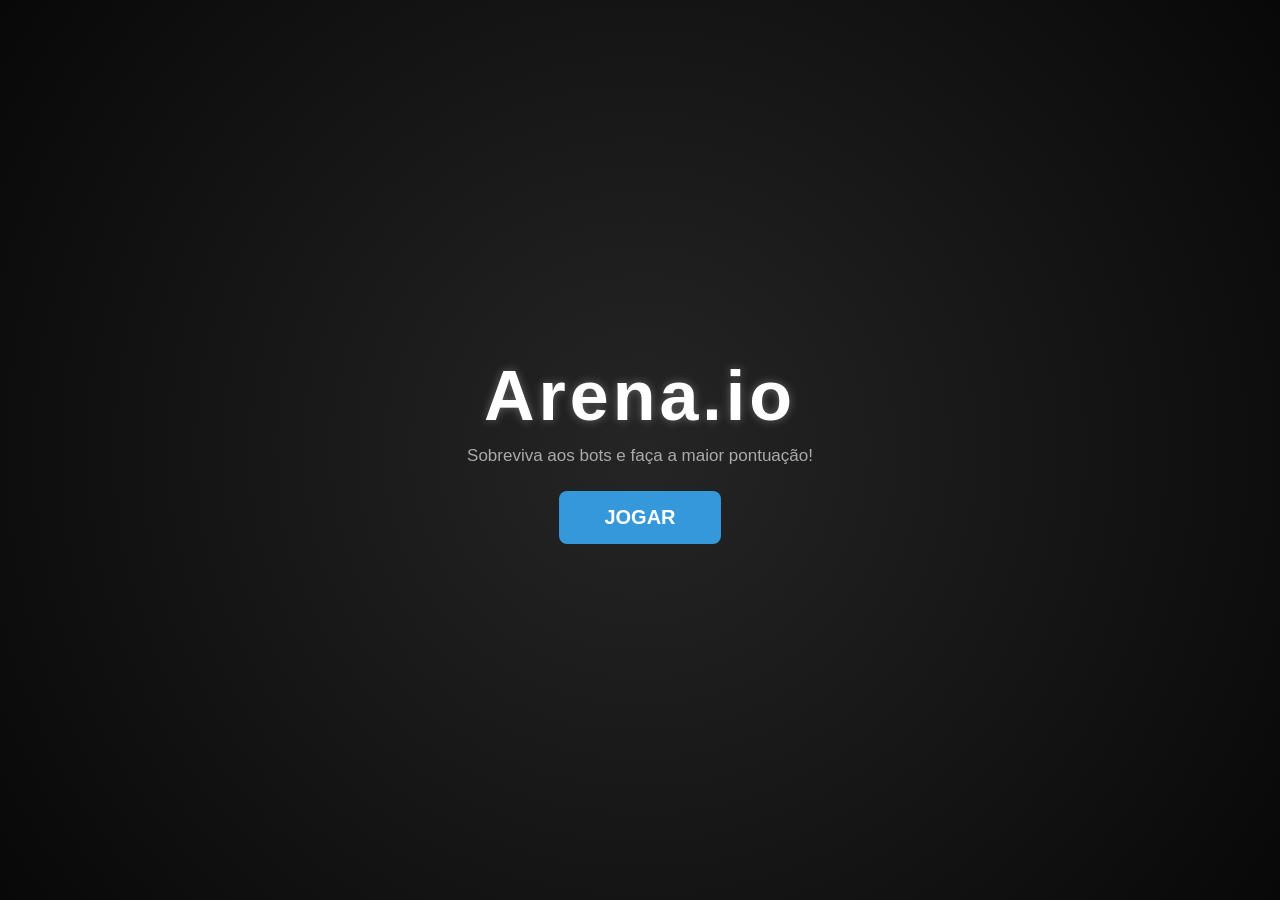
==== index.html @ b3672134 "Add files via upload" ====
<!DOCTYPE html> <html lang="pt-BR"> <head> <meta charset="UTF-8"> <meta name="viewport" content="width=device-width, initial-scale=1.0"> <title>Arena.io</title> <style> * { box-sizing: border-box; } html, body { margin: 0; padding: 0; width: 100%; height: 100%; overflow: hidden; background: #111; font-family: Arial, sans-serif; } canvas { display: block; width: 100%; height: 100%; cursor: crosshair; background-color: #171717; background-image: linear-gradient(rgba(255,255,255,.035) 1px, transparent 1px), linear-gradient(90deg, rgba(255,255,255,.035) 1px, transparent 1px); background-size: 40px 40px; } /* HUD */ #hud { position: fixed; top: 15px; left: 15px; padding: 12px 16px; background: rgba(0,0,0,.7); color: white; border-radius: 10px; font-weight: bold; font-size: 17px; z-index: 10; user-select: none; } /* CONTADOR DE BOTS */ #botCounter { position: fixed; top: 15px; right: 15px; padding: 12px 16px; background: rgba(0,0,0,.7); color: white; border-radius: 10px; font-weight: bold; z-index: 10; } /* AJUDA */ #help { position: fixed; bottom: 15px; left: 50%; transform: translateX(-50%); padding: 9px 15px; background: rgba(0,0,0,.65); color: #ddd; border-radius: 8px; font-size: 14px; z-index: 10; user-select: none; } /* MENU */ #menu { position: fixed; inset: 0; z-index: 100; display: flex; align-items: center; justify-content: center; flex-direction: column; background: radial-gradient(circle, #252525, #080808); color: white; text-align: center; } #menu h1 { margin: 0; font-size: 70px; letter-spacing: 4px; text-shadow: 0 0 10px rgba(255,255,255,.3); } #menu p { color: #aaa; font-size: 17px; margin: 10px 0 25px; } #playButton { border: 0; padding: 15px 45px; border-radius: 8px; background: #3498db; color: white; font-size: 20px; font-weight: bold; cursor: pointer; } #playButton:hover { background: #2980b9; transform: scale(1.04); } #menu.small h1 { font-size: 55px; } </style> </head> <body> <canvas id="game"></canvas> <!-- HUD --> <div id="hud"> 🏆 Pontos: <span id="score">0</span> <br> ❤️ Vida: <span id="hp">100</span> <br> 🔥 Nível: <span id="level">1</span> </div> <div id="botCounter"> 🤖 Bots: <span id="bots">0</span> </div> <div id="help"> WASD = mover &nbsp; • &nbsp; Mouse = mirar &nbsp; • &nbsp; Segure clique = atirar </div> <!-- MENU --> <div id="menu"> <h1 id="menuTitle"> Arena.io </h1> <p id="menuText"> Sobreviva aos bots e faça a maior pontuação! </p> <button id="playButton"> JOGAR </button> </div> <script> /* ===================================================== CANVAS ===================================================== */ const canvas = document.getElementById("game"); const ctx = canvas.getContext("2d"); function resize() { canvas.width = window.innerWidth; canvas.height = window.innerHeight; } resize(); window.addEventListener( "resize", resize ); /* ===================================================== ÁUDIO ===================================================== */ let audioContext = null; function initAudio() { if (!audioContext) { audioContext = new ( window.AudioContext || window.webkitAudioContext )(); } if ( audioContext.state === "suspended" ) { audioContext.resume(); } } function sound( frequency, duration, type = "square", volume = 0.04 ) { if (!audioContext) { return; } const oscillator = audioContext.createOscillator(); const gain = audioContext.createGain(); oscillator.type = type; oscillator.frequency.setValueAtTime( frequency, audioContext.currentTime ); gain.gain.setValueAtTime( volume, audioContext.currentTime ); gain.gain.exponentialRampToValueAtTime( 0.001, audioContext.currentTime + duration ); oscillator.connect(gain); gain.connect( audioContext.destination ); oscillator.start(); oscillator.stop( audioContext.currentTime + duration ); } /* ===================================================== CONTROLES ===================================================== */ const keys = {}; window.addEventListener( "keydown", function(event) { keys[ event.key.toLowerCase() ] = true; } ); window.addEventListener( "keyup", function(event) { keys[ event.key.toLowerCase() ] = false; } ); /* ===================================================== MOUSE ===================================================== */ const mouse = { x: canvas.width / 2, y: canvas.height / 2, down: false }; canvas.addEventListener( "mousemove", function(event) { mouse.x = event.clientX; mouse.y = event.clientY; } ); canvas.addEventListener( "mousedown", function() { mouse.down = true; initAudio(); } ); window.addEventListener( "mouseup", function() { mouse.down = false; } ); /* ===================================================== JOGADOR ===================================================== */ const player = { x: canvas.width / 2, y: canvas.height / 2, radius: 20, speed: 4, hp: 100, maxHp: 100, cooldown: 0 }; /* ===================================================== GAME STATE ===================================================== */ let playing = false; let score = 0; let level = 1; let botSpawnTimer = 0; /* ===================================================== ARRAYS ===================================================== */ const playerBullets = []; const botBullets = []; const bots = []; const particles = []; const texts = []; /* ===================================================== DISTÂNCIA ===================================================== */ function distance(a, b) { return Math.hypot( a.x - b.x, a.y - b.y ); } /* ===================================================== CRIAR BOT ===================================================== */ function createBot() { let x; let y; do { x = Math.random() * (canvas.width - 80) + 40; y = Math.random() * (canvas.height - 80) + 40; } while ( Math.hypot( x - player.x, y - player.y ) < 250 ); bots.push({ x: x, y: y, radius: 18, speed: 0.6 + Math.random() * 0.8, angle: Math.random() * Math.PI * 2, moveTimer: 30 + Math.random() * 100, shootTimer: 50 + Math.random() * 130 }); } /* ===================================================== CRIAR VÁRIOS BOTS ===================================================== */ function spawnBots() { bots.length = 0; const amount = 8 + level * 2; for ( let i = 0; i < amount; i++ ) { createBot(); } } /* ===================================================== PARTÍCULAS VERDES ===================================================== */ function greenParticles( x, y ) { for ( let i = 0; i < 20; i++ ) { const angle = Math.random() * Math.PI * 2; const speed = 1 + Math.random() * 4; particles.push({ x: x, y: y, dx: Math.cos(angle) * speed, dy: Math.sin(angle) * speed, size: 2 + Math.random() * 4, life: 20 + Math.random() * 25 }); } } /* ===================================================== TEXTO ===================================================== */ function floatingText( x, y, text ) { texts.push({ x: x, y: y, text: text, life: 45 }); } /* ===================================================== TIRO DO JOGADOR ===================================================== */ function playerShoot() { if ( player.cooldown > 0 ) { return; } const angle = Math.atan2( mouse.y - player.y, mouse.x - player.x ); playerBullets.push({ x: player.x + Math.cos(angle) * 25, y: player.y + Math.sin(angle) * 25, radius: 5, speed: 10, dx: Math.cos(angle), dy: Math.sin(angle) }); player.cooldown = 9; sound( 650, 0.05, "square", 0.035 ); } /* ===================================================== TIRO DO BOT ===================================================== */ function botShoot(bot) { const angle = Math.atan2( player.y - bot.y, player.x - bot.x ); botBullets.push({ x: bot.x, y: bot.y, radius: 5, speed: 4.5, dx: Math.cos(angle), dy: Math.sin(angle) }); sound( 170, 0.06, "sawtooth", 0.018 ); } /* ===================================================== ATUALIZAR JOGADOR ===================================================== */ function updatePlayer() { let dx = 0; let dy = 0; if (keys["w"]) { dy--; } if (keys["s"]) { dy++; } if (keys["a"]) { dx--; } if (keys["d"]) { dx++; } if ( dx !== 0 || dy !== 0 ) { const length = Math.hypot( dx, dy ); dx /= length; dy /= length; player.x += dx * player.speed; player.y += dy * player.speed; } player.x = Math.max( player.radius, Math.min( canvas.width - player.radius, player.x ) ); player.y = Math.max( player.radius, Math.min( canvas.height - player.radius, player.y ) ); if ( player.cooldown > 0 ) { player.cooldown--; } if (mouse.down) { playerShoot(); } } /* ===================================================== ATUALIZAR BOTS ===================================================== */ function updateBots() { for ( const bot of bots ) { bot.moveTimer--; if ( bot.moveTimer <= 0 ) { bot.angle = Math.random() * Math.PI * 2; bot.moveTimer = 40 + Math.random() * 100; } bot.x += Math.cos(bot.angle) * bot.speed; bot.y += Math.sin(bot.angle) * bot.speed; if ( bot.x < bot.radius || bot.x > canvas.width - bot.radius ) { bot.angle = Math.PI - bot.angle; } if ( bot.y < bot.radius || bot.y > canvas.height - bot.radius ) { bot.angle = -bot.angle; } bot.x = Math.max( bot.radius, Math.min( canvas.width - bot.radius, bot.x ) ); bot.y = Math.max( bot.radius, Math.min( canvas.height - bot.radius, bot.y ) ); /* tiro */ bot.shootTimer--; if ( bot.shootTimer <= 0 ) { botShoot(bot); bot.shootTimer = Math.max( 35, 120 - level * 5 ) + Math.random() * 80; } } } /* ===================================================== TIROS DO JOGADOR ===================================================== */ function updatePlayerBullets() { for ( let i = playerBullets.length - 1; i >= 0; i-- ) { const bullet = playerBullets[i]; bullet.x += bullet.dx * bullet.speed; bullet.y += bullet.dy * bullet.speed; if ( bullet.x < 0 || bullet.x > canvas.width || bullet.y < 0 || bullet.y > canvas.height ) { playerBullets.splice( i, 1 ); continue; } for ( let j = bots.length - 1; j >= 0; j-- ) { const bot = bots[j]; if ( distance( bullet, bot ) < bullet.radius + bot.radius ) { /* efeito */ greenParticles( bot.x, bot.y ); floatingText( bot.x, bot.y, "+10" ); sound( 110, 0.12, "sawtooth", 0.06 ); /* remover */ bots.splice( j, 1 ); playerBullets.splice( i, 1 ); score += 10; /* nível */ const newLevel = Math.floor( score / 100 ) + 1; if ( newLevel > level ) { level = newLevel; sound( 900, 0.2, "sine", 0.05 ); } break; } } } } /* ===================================================== TIROS DOS BOTS ===================================================== */ function updateBotBullets() { for ( let i = botBullets.length - 1; i >= 0; i-- ) { const bullet = botBullets[i]; bullet.x += bullet.dx * bullet.speed; bullet.y += bullet.dy * bullet.speed; if ( bullet.x < 0 || bullet.x > canvas.width || bullet.y < 0 || bullet.y > canvas.height ) { botBullets.splice( i, 1 ); continue; } if ( distance( bullet, player ) < bullet.radius + player.radius ) { greenParticles( player.x, player.y ); player.hp -= 10; botBullets.splice( i, 1 ); sound( 80, 0.15, "sawtooth", 0.07 ); if ( player.hp <= 0 ) { player.hp = 0; endGame(); } } } } /* ===================================================== PARTÍCULAS ===================================================== */ function updateParticles() { for ( let i = particles.length - 1; i >= 0; i-- ) { const p = particles[i]; p.x += p.dx; p.y += p.dy; p.dx *= 0.96; p.dy *= 0.96; p.life--; if ( p.life <= 0 ) { particles.splice( i, 1 ); } } } /* ===================================================== TEXTOS FLUTUANTES ===================================================== */ function updateTexts() { for ( let i = texts.length - 1; i >= 0; i-- ) { const t = texts[i]; t.y -= 0.7; t.life--; if ( t.life <= 0 ) { texts.splice( i, 1 ); } } } /* ===================================================== DESENHAR JOGADOR ===================================================== */ function drawPlayer() { const angle = Math.atan2( mouse.y - player.y, mouse.x - player.x ); ctx.save(); ctx.translate( player.x, player.y ); ctx.rotate(angle); /* corpo */ ctx.fillStyle = "#3498db"; ctx.beginPath(); ctx.arc( 0, 0, player.radius, 0, Math.PI * 2 ); ctx.fill(); /* arma */ ctx.fillStyle = "#222"; ctx.fillRect( 8, -5, 30, 10 ); ctx.restore(); /* barra de vida */ ctx.fillStyle = "#333"; ctx.fillRect( player.x - 25, player.y - 34, 50, 6 ); ctx.fillStyle = "#2ecc71"; ctx.fillRect( player.x - 25, player.y - 34, 50 * (player.hp / player.maxHp), 6 ); } /* ===================================================== DESENHAR BOTS ===================================================== */ function drawBots() { for ( const bot of bots ) { ctx.fillStyle = "#e74c3c"; ctx.beginPath(); ctx.arc( bot.x, bot.y, bot.radius, 0, Math.PI * 2 ); ctx.fill(); /* olhos */ ctx.fillStyle = "white"; ctx.beginPath(); ctx.arc( bot.x - 6, bot.y - 4, 3, 0, Math.PI * 2 ); ctx.arc( bot.x + 6, bot.y - 4, 3, 0, Math.PI * 2 ); ctx.fill(); } } /* ===================================================== DESENHAR TIROS ===================================================== */ function drawBullets() { /* jogador */ ctx.fillStyle = "#f1c40f"; for ( const bullet of playerBullets ) { ctx.beginPath(); ctx.arc( bullet.x, bullet.y, bullet.radius, 0, Math.PI * 2 ); ctx.fill(); } /* bots */ ctx.fillStyle = "#ff8c42"; for ( const bullet of botBullets ) { ctx.beginPath(); ctx.arc( bullet.x, bullet.y, bullet.radius, 0, Math.PI * 2 ); ctx.fill(); } } /* ===================================================== DESENHAR PARTÍCULAS ===================================================== */ function drawParticles() { for ( const p of particles ) { ctx.globalAlpha = Math.max( 0, p.life / 45 ); ctx.fillStyle = "#39ff14"; ctx.beginPath(); ctx.arc( p.x, p.y, p.size, 0, Math.PI * 2 ); ctx.fill(); } ctx.globalAlpha = 1; } /* ===================================================== DESENHAR TEXTOS ===================================================== */ function drawTexts() { ctx.textAlign = "center"; ctx.font = "bold 18px Arial"; for ( const t of texts ) { ctx.globalAlpha = t.life / 45; ctx.fillStyle = "#39ff14"; ctx.fillText( t.text, t.x, t.y ); } ctx.globalAlpha = 1; } /* ===================================================== MIRA ===================================================== */ function drawCrosshair() { ctx.strokeStyle = "rgba(255,255,255,.8)"; ctx.lineWidth = 2; ctx.beginPath(); ctx.moveTo( mouse.x - 10, mouse.y ); ctx.lineTo( mouse.x + 10, mouse.y ); ctx.moveTo( mouse.x, mouse.y - 10 ); ctx.lineTo( mouse.x, mouse.y + 10 ); ctx.stroke(); } /* ===================================================== HUD ===================================================== */ function updateHUD() { document.getElementById( "score" ).textContent = score; document.getElementById( "hp" ).textContent = player.hp; document.getElementById( "level" ).textContent = level; document.getElementById( "bots" ).textContent = bots.length; } /* ===================================================== GAME OVER ===================================================== */ function endGame() { playing = false; mouse.down = false; sound( 60, 0.6, "sawtooth", 0.08 ); const menu = document.getElementById( "menu" ); const title = document.getElementById( "menuTitle" ); const text = document.getElementById( "menuText" ); const button = document.getElementById( "playButton" ); title.textContent = "GAME OVER"; text.textContent = "Você fez " + score + " pontos"; button.textContent = "JOGAR NOVAMENTE"; menu.style.display = "flex"; } /* ===================================================== INICIAR JOGO ===================================================== */ function startGame() { initAudio(); playing = true; score = 0; level = 1; player.x = canvas.width / 2; player.y = canvas.height / 2; player.hp = player.maxHp; player.cooldown = 0; playerBullets.length = 0; botBullets.length = 0; particles.length = 0; texts.length = 0; spawnBots(); document.getElementById( "menu" ).style.display = "none"; updateHUD(); } /* ===================================================== BOT RESPAWN ===================================================== */ function manageBots() { if (!playing) { return; } const wanted = 8 + level * 2; if ( bots.length < wanted ) { botSpawnTimer--; if ( botSpawnTimer <= 0 ) { createBot(); botSpawnTimer = 30; } } } /* ===================================================== LOOP PRINCIPAL ===================================================== */ function gameLoop() { /* limpar */ ctx.clearRect( 0, 0, canvas.width, canvas.height ); if (playing) { updatePlayer(); updateBots(); updatePlayerBullets(); updateBotBullets(); updateParticles(); updateTexts(); manageBots(); drawBots(); drawBullets(); drawParticles(); drawTexts(); drawPlayer(); drawCrosshair(); updateHUD(); } requestAnimationFrame( gameLoop ); } /* ===================================================== BOTÃO DO MENU ===================================================== */ document.getElementById( "playButton" ).addEventListener( "click", startGame ); /* ===================================================== COMEÇAR LOOP ===================================================== */ gameLoop(); </script> </body> </html>
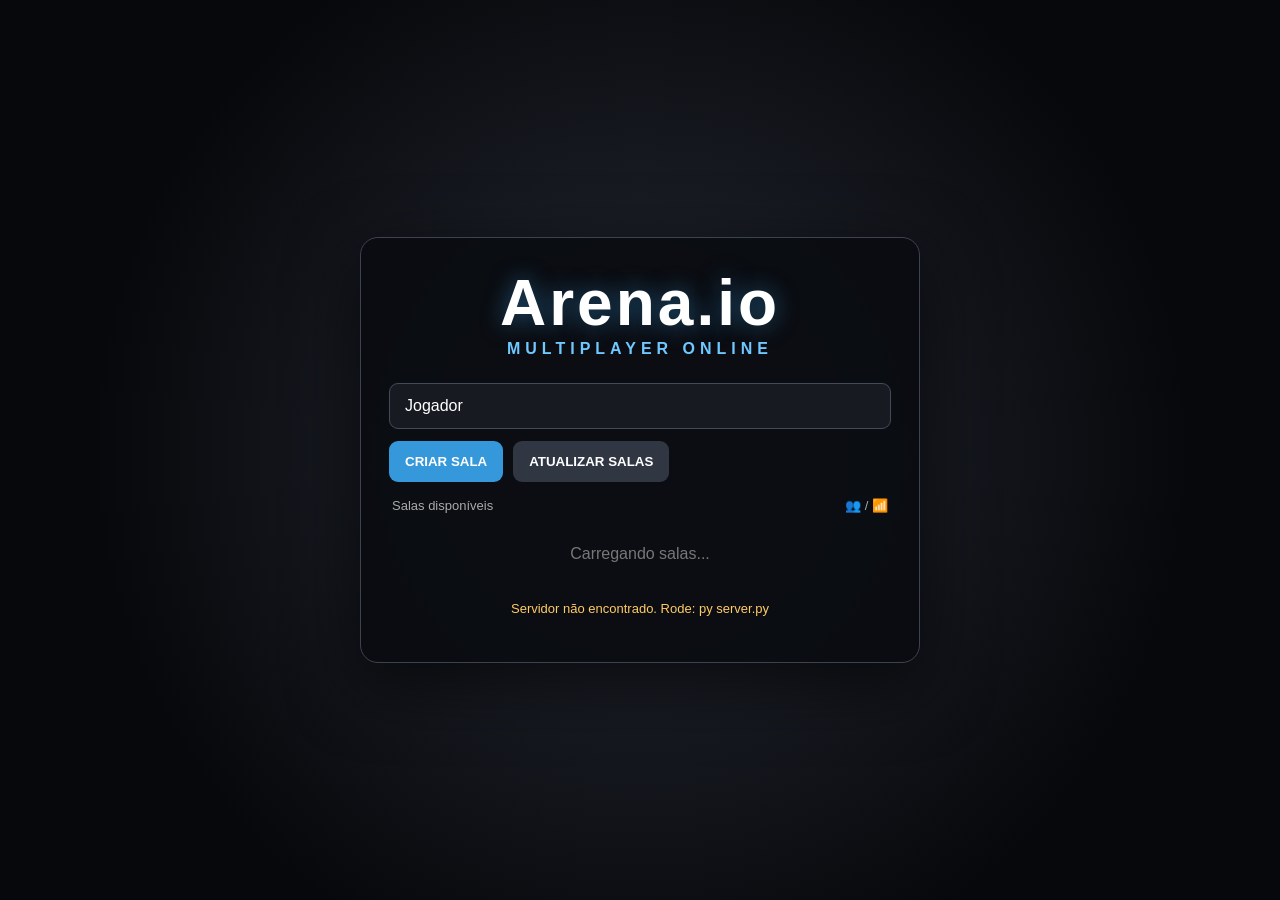
==== commit a16da994: "Add files via upload" ====
--- a/index.html
+++ b/index.html
@@ -1 +1,51 @@
-<!DOCTYPE html> <html lang="pt-BR"> <head> <meta charset="UTF-8"> <meta name="viewport" content="width=device-width, initial-scale=1.0"> <title>Arena.io</title> <style> * { box-sizing: border-box; } html, body { margin: 0; padding: 0; width: 100%; height: 100%; overflow: hidden; background: #111; font-family: Arial, sans-serif; } canvas { display: block; width: 100%; height: 100%; cursor: crosshair; background-color: #171717; background-image: linear-gradient(rgba(255,255,255,.035) 1px, transparent 1px), linear-gradient(90deg, rgba(255,255,255,.035) 1px, transparent 1px); background-size: 40px 40px; } /* HUD */ #hud { position: fixed; top: 15px; left: 15px; padding: 12px 16px; background: rgba(0,0,0,.7); color: white; border-radius: 10px; font-weight: bold; font-size: 17px; z-index: 10; user-select: none; } /* CONTADOR DE BOTS */ #botCounter { position: fixed; top: 15px; right: 15px; padding: 12px 16px; background: rgba(0,0,0,.7); color: white; border-radius: 10px; font-weight: bold; z-index: 10; } /* AJUDA */ #help { position: fixed; bottom: 15px; left: 50%; transform: translateX(-50%); padding: 9px 15px; background: rgba(0,0,0,.65); color: #ddd; border-radius: 8px; font-size: 14px; z-index: 10; user-select: none; } /* MENU */ #menu { position: fixed; inset: 0; z-index: 100; display: flex; align-items: center; justify-content: center; flex-direction: column; background: radial-gradient(circle, #252525, #080808); color: white; text-align: center; } #menu h1 { margin: 0; font-size: 70px; letter-spacing: 4px; text-shadow: 0 0 10px rgba(255,255,255,.3); } #menu p { color: #aaa; font-size: 17px; margin: 10px 0 25px; } #playButton { border: 0; padding: 15px 45px; border-radius: 8px; background: #3498db; color: white; font-size: 20px; font-weight: bold; cursor: pointer; } #playButton:hover { background: #2980b9; transform: scale(1.04); } #menu.small h1 { font-size: 55px; } </style> </head> <body> <canvas id="game"></canvas> <!-- HUD --> <div id="hud"> 🏆 Pontos: <span id="score">0</span> <br> ❤️ Vida: <span id="hp">100</span> <br> 🔥 Nível: <span id="level">1</span> </div> <div id="botCounter"> 🤖 Bots: <span id="bots">0</span> </div> <div id="help"> WASD = mover &nbsp; • &nbsp; Mouse = mirar &nbsp; • &nbsp; Segure clique = atirar </div> <!-- MENU --> <div id="menu"> <h1 id="menuTitle"> Arena.io </h1> <p id="menuText"> Sobreviva aos bots e faça a maior pontuação! </p> <button id="playButton"> JOGAR </button> </div> <script> /* ===================================================== CANVAS ===================================================== */ const canvas = document.getElementById("game"); const ctx = canvas.getContext("2d"); function resize() { canvas.width = window.innerWidth; canvas.height = window.innerHeight; } resize(); window.addEventListener( "resize", resize ); /* ===================================================== ÁUDIO ===================================================== */ let audioContext = null; function initAudio() { if (!audioContext) { audioContext = new ( window.AudioContext || window.webkitAudioContext )(); } if ( audioContext.state === "suspended" ) { audioContext.resume(); } } function sound( frequency, duration, type = "square", volume = 0.04 ) { if (!audioContext) { return; } const oscillator = audioContext.createOscillator(); const gain = audioContext.createGain(); oscillator.type = type; oscillator.frequency.setValueAtTime( frequency, audioContext.currentTime ); gain.gain.setValueAtTime( volume, audioContext.currentTime ); gain.gain.exponentialRampToValueAtTime( 0.001, audioContext.currentTime + duration ); oscillator.connect(gain); gain.connect( audioContext.destination ); oscillator.start(); oscillator.stop( audioContext.currentTime + duration ); } /* ===================================================== CONTROLES ===================================================== */ const keys = {}; window.addEventListener( "keydown", function(event) { keys[ event.key.toLowerCase() ] = true; } ); window.addEventListener( "keyup", function(event) { keys[ event.key.toLowerCase() ] = false; } ); /* ===================================================== MOUSE ===================================================== */ const mouse = { x: canvas.width / 2, y: canvas.height / 2, down: false }; canvas.addEventListener( "mousemove", function(event) { mouse.x = event.clientX; mouse.y = event.clientY; } ); canvas.addEventListener( "mousedown", function() { mouse.down = true; initAudio(); } ); window.addEventListener( "mouseup", function() { mouse.down = false; } ); /* ===================================================== JOGADOR ===================================================== */ const player = { x: canvas.width / 2, y: canvas.height / 2, radius: 20, speed: 4, hp: 100, maxHp: 100, cooldown: 0 }; /* ===================================================== GAME STATE ===================================================== */ let playing = false; let score = 0; let level = 1; let botSpawnTimer = 0; /* ===================================================== ARRAYS ===================================================== */ const playerBullets = []; const botBullets = []; const bots = []; const particles = []; const texts = []; /* ===================================================== DISTÂNCIA ===================================================== */ function distance(a, b) { return Math.hypot( a.x - b.x, a.y - b.y ); } /* ===================================================== CRIAR BOT ===================================================== */ function createBot() { let x; let y; do { x = Math.random() * (canvas.width - 80) + 40; y = Math.random() * (canvas.height - 80) + 40; } while ( Math.hypot( x - player.x, y - player.y ) < 250 ); bots.push({ x: x, y: y, radius: 18, speed: 0.6 + Math.random() * 0.8, angle: Math.random() * Math.PI * 2, moveTimer: 30 + Math.random() * 100, shootTimer: 50 + Math.random() * 130 }); } /* ===================================================== CRIAR VÁRIOS BOTS ===================================================== */ function spawnBots() { bots.length = 0; const amount = 8 + level * 2; for ( let i = 0; i < amount; i++ ) { createBot(); } } /* ===================================================== PARTÍCULAS VERDES ===================================================== */ function greenParticles( x, y ) { for ( let i = 0; i < 20; i++ ) { const angle = Math.random() * Math.PI * 2; const speed = 1 + Math.random() * 4; particles.push({ x: x, y: y, dx: Math.cos(angle) * speed, dy: Math.sin(angle) * speed, size: 2 + Math.random() * 4, life: 20 + Math.random() * 25 }); } } /* ===================================================== TEXTO ===================================================== */ function floatingText( x, y, text ) { texts.push({ x: x, y: y, text: text, life: 45 }); } /* ===================================================== TIRO DO JOGADOR ===================================================== */ function playerShoot() { if ( player.cooldown > 0 ) { return; } const angle = Math.atan2( mouse.y - player.y, mouse.x - player.x ); playerBullets.push({ x: player.x + Math.cos(angle) * 25, y: player.y + Math.sin(angle) * 25, radius: 5, speed: 10, dx: Math.cos(angle), dy: Math.sin(angle) }); player.cooldown = 9; sound( 650, 0.05, "square", 0.035 ); } /* ===================================================== TIRO DO BOT ===================================================== */ function botShoot(bot) { const angle = Math.atan2( player.y - bot.y, player.x - bot.x ); botBullets.push({ x: bot.x, y: bot.y, radius: 5, speed: 4.5, dx: Math.cos(angle), dy: Math.sin(angle) }); sound( 170, 0.06, "sawtooth", 0.018 ); } /* ===================================================== ATUALIZAR JOGADOR ===================================================== */ function updatePlayer() { let dx = 0; let dy = 0; if (keys["w"]) { dy--; } if (keys["s"]) { dy++; } if (keys["a"]) { dx--; } if (keys["d"]) { dx++; } if ( dx !== 0 || dy !== 0 ) { const length = Math.hypot( dx, dy ); dx /= length; dy /= length; player.x += dx * player.speed; player.y += dy * player.speed; } player.x = Math.max( player.radius, Math.min( canvas.width - player.radius, player.x ) ); player.y = Math.max( player.radius, Math.min( canvas.height - player.radius, player.y ) ); if ( player.cooldown > 0 ) { player.cooldown--; } if (mouse.down) { playerShoot(); } } /* ===================================================== ATUALIZAR BOTS ===================================================== */ function updateBots() { for ( const bot of bots ) { bot.moveTimer--; if ( bot.moveTimer <= 0 ) { bot.angle = Math.random() * Math.PI * 2; bot.moveTimer = 40 + Math.random() * 100; } bot.x += Math.cos(bot.angle) * bot.speed; bot.y += Math.sin(bot.angle) * bot.speed; if ( bot.x < bot.radius || bot.x > canvas.width - bot.radius ) { bot.angle = Math.PI - bot.angle; } if ( bot.y < bot.radius || bot.y > canvas.height - bot.radius ) { bot.angle = -bot.angle; } bot.x = Math.max( bot.radius, Math.min( canvas.width - bot.radius, bot.x ) ); bot.y = Math.max( bot.radius, Math.min( canvas.height - bot.radius, bot.y ) ); /* tiro */ bot.shootTimer--; if ( bot.shootTimer <= 0 ) { botShoot(bot); bot.shootTimer = Math.max( 35, 120 - level * 5 ) + Math.random() * 80; } } } /* ===================================================== TIROS DO JOGADOR ===================================================== */ function updatePlayerBullets() { for ( let i = playerBullets.length - 1; i >= 0; i-- ) { const bullet = playerBullets[i]; bullet.x += bullet.dx * bullet.speed; bullet.y += bullet.dy * bullet.speed; if ( bullet.x < 0 || bullet.x > canvas.width || bullet.y < 0 || bullet.y > canvas.height ) { playerBullets.splice( i, 1 ); continue; } for ( let j = bots.length - 1; j >= 0; j-- ) { const bot = bots[j]; if ( distance( bullet, bot ) < bullet.radius + bot.radius ) { /* efeito */ greenParticles( bot.x, bot.y ); floatingText( bot.x, bot.y, "+10" ); sound( 110, 0.12, "sawtooth", 0.06 ); /* remover */ bots.splice( j, 1 ); playerBullets.splice( i, 1 ); score += 10; /* nível */ const newLevel = Math.floor( score / 100 ) + 1; if ( newLevel > level ) { level = newLevel; sound( 900, 0.2, "sine", 0.05 ); } break; } } } } /* ===================================================== TIROS DOS BOTS ===================================================== */ function updateBotBullets() { for ( let i = botBullets.length - 1; i >= 0; i-- ) { const bullet = botBullets[i]; bullet.x += bullet.dx * bullet.speed; bullet.y += bullet.dy * bullet.speed; if ( bullet.x < 0 || bullet.x > canvas.width || bullet.y < 0 || bullet.y > canvas.height ) { botBullets.splice( i, 1 ); continue; } if ( distance( bullet, player ) < bullet.radius + player.radius ) { greenParticles( player.x, player.y ); player.hp -= 10; botBullets.splice( i, 1 ); sound( 80, 0.15, "sawtooth", 0.07 ); if ( player.hp <= 0 ) { player.hp = 0; endGame(); } } } } /* ===================================================== PARTÍCULAS ===================================================== */ function updateParticles() { for ( let i = particles.length - 1; i >= 0; i-- ) { const p = particles[i]; p.x += p.dx; p.y += p.dy; p.dx *= 0.96; p.dy *= 0.96; p.life--; if ( p.life <= 0 ) { particles.splice( i, 1 ); } } } /* ===================================================== TEXTOS FLUTUANTES ===================================================== */ function updateTexts() { for ( let i = texts.length - 1; i >= 0; i-- ) { const t = texts[i]; t.y -= 0.7; t.life--; if ( t.life <= 0 ) { texts.splice( i, 1 ); } } } /* ===================================================== DESENHAR JOGADOR ===================================================== */ function drawPlayer() { const angle = Math.atan2( mouse.y - player.y, mouse.x - player.x ); ctx.save(); ctx.translate( player.x, player.y ); ctx.rotate(angle); /* corpo */ ctx.fillStyle = "#3498db"; ctx.beginPath(); ctx.arc( 0, 0, player.radius, 0, Math.PI * 2 ); ctx.fill(); /* arma */ ctx.fillStyle = "#222"; ctx.fillRect( 8, -5, 30, 10 ); ctx.restore(); /* barra de vida */ ctx.fillStyle = "#333"; ctx.fillRect( player.x - 25, player.y - 34, 50, 6 ); ctx.fillStyle = "#2ecc71"; ctx.fillRect( player.x - 25, player.y - 34, 50 * (player.hp / player.maxHp), 6 ); } /* ===================================================== DESENHAR BOTS ===================================================== */ function drawBots() { for ( const bot of bots ) { ctx.fillStyle = "#e74c3c"; ctx.beginPath(); ctx.arc( bot.x, bot.y, bot.radius, 0, Math.PI * 2 ); ctx.fill(); /* olhos */ ctx.fillStyle = "white"; ctx.beginPath(); ctx.arc( bot.x - 6, bot.y - 4, 3, 0, Math.PI * 2 ); ctx.arc( bot.x + 6, bot.y - 4, 3, 0, Math.PI * 2 ); ctx.fill(); } } /* ===================================================== DESENHAR TIROS ===================================================== */ function drawBullets() { /* jogador */ ctx.fillStyle = "#f1c40f"; for ( const bullet of playerBullets ) { ctx.beginPath(); ctx.arc( bullet.x, bullet.y, bullet.radius, 0, Math.PI * 2 ); ctx.fill(); } /* bots */ ctx.fillStyle = "#ff8c42"; for ( const bullet of botBullets ) { ctx.beginPath(); ctx.arc( bullet.x, bullet.y, bullet.radius, 0, Math.PI * 2 ); ctx.fill(); } } /* ===================================================== DESENHAR PARTÍCULAS ===================================================== */ function drawParticles() { for ( const p of particles ) { ctx.globalAlpha = Math.max( 0, p.life / 45 ); ctx.fillStyle = "#39ff14"; ctx.beginPath(); ctx.arc( p.x, p.y, p.size, 0, Math.PI * 2 ); ctx.fill(); } ctx.globalAlpha = 1; } /* ===================================================== DESENHAR TEXTOS ===================================================== */ function drawTexts() { ctx.textAlign = "center"; ctx.font = "bold 18px Arial"; for ( const t of texts ) { ctx.globalAlpha = t.life / 45; ctx.fillStyle = "#39ff14"; ctx.fillText( t.text, t.x, t.y ); } ctx.globalAlpha = 1; } /* ===================================================== MIRA ===================================================== */ function drawCrosshair() { ctx.strokeStyle = "rgba(255,255,255,.8)"; ctx.lineWidth = 2; ctx.beginPath(); ctx.moveTo( mouse.x - 10, mouse.y ); ctx.lineTo( mouse.x + 10, mouse.y ); ctx.moveTo( mouse.x, mouse.y - 10 ); ctx.lineTo( mouse.x, mouse.y + 10 ); ctx.stroke(); } /* ===================================================== HUD ===================================================== */ function updateHUD() { document.getElementById( "score" ).textContent = score; document.getElementById( "hp" ).textContent = player.hp; document.getElementById( "level" ).textContent = level; document.getElementById( "bots" ).textContent = bots.length; } /* ===================================================== GAME OVER ===================================================== */ function endGame() { playing = false; mouse.down = false; sound( 60, 0.6, "sawtooth", 0.08 ); const menu = document.getElementById( "menu" ); const title = document.getElementById( "menuTitle" ); const text = document.getElementById( "menuText" ); const button = document.getElementById( "playButton" ); title.textContent = "GAME OVER"; text.textContent = "Você fez " + score + " pontos"; button.textContent = "JOGAR NOVAMENTE"; menu.style.display = "flex"; } /* ===================================================== INICIAR JOGO ===================================================== */ function startGame() { initAudio(); playing = true; score = 0; level = 1; player.x = canvas.width / 2; player.y = canvas.height / 2; player.hp = player.maxHp; player.cooldown = 0; playerBullets.length = 0; botBullets.length = 0; particles.length = 0; texts.length = 0; spawnBots(); document.getElementById( "menu" ).style.display = "none"; updateHUD(); } /* ===================================================== BOT RESPAWN ===================================================== */ function manageBots() { if (!playing) { return; } const wanted = 8 + level * 2; if ( bots.length < wanted ) { botSpawnTimer--; if ( botSpawnTimer <= 0 ) { createBot(); botSpawnTimer = 30; } } } /* ===================================================== LOOP PRINCIPAL ===================================================== */ function gameLoop() { /* limpar */ ctx.clearRect( 0, 0, canvas.width, canvas.height ); if (playing) { updatePlayer(); updateBots(); updatePlayerBullets(); updateBotBullets(); updateParticles(); updateTexts(); manageBots(); drawBots(); drawBullets(); drawParticles(); drawTexts(); drawPlayer(); drawCrosshair(); updateHUD(); } requestAnimationFrame( gameLoop ); } /* ===================================================== BOTÃO DO MENU ===================================================== */ document.getElementById( "playButton" ).addEventListener( "click", startGame ); /* ===================================================== COMEÇAR LOOP ===================================================== */ gameLoop(); </script> </body> </html>+<!DOCTYPE html>
+<html lang="pt-BR">
+<head>
+<meta charset="UTF-8">
+<meta name="viewport" content="width=device-width,initial-scale=1">
+<title>Arena.io Online</title>
+<link rel="stylesheet" href="style.css">
+</head>
+<body>
+<canvas id="game"></canvas>
+
+<div id="lobby" class="screen">
+  <div class="panel">
+    <h1>Arena.io</h1>
+    <p class="sub">MULTIPLAYER ONLINE</p>
+
+    <div id="nameRow">
+      <input id="name" maxlength="16" placeholder="Seu nome" value="Jogador">
+    </div>
+
+    <div class="actions">
+      <button id="create">CRIAR SALA</button>
+      <button id="refresh">ATUALIZAR SALAS</button>
+    </div>
+
+    <div class="roomsHead">
+      <span>Salas disponíveis</span>
+      <span>👥 / 📶</span>
+    </div>
+    <div id="rooms" class="rooms">
+      <div class="empty">Carregando salas...</div>
+    </div>
+
+    <p id="status" class="status"></p>
+  </div>
+</div>
+
+<div id="gameUI" hidden>
+  <div id="hud">
+    🏆 <span id="score">0</span>
+    &nbsp; ❤️ <span id="hp">100</span>
+    &nbsp; 👥 <span id="online">1</span>
+    &nbsp; 📶 <span id="ping">--</span> ms
+  </div>
+  <div id="roomInfo">Sala: <b id="roomCode">----</b> <button id="leave">SAIR</button></div>
+  <div id="help">WASD / Setas = mover • Mouse = mirar • Clique = atirar</div>
+</div>
+
+<script src="script.js"></script>
+</body>
+</html>
--- a/style.css
+++ b/style.css
@@ -0,0 +1,26 @@
+*{box-sizing:border-box}
+html,body{margin:0;width:100%;height:100%;overflow:hidden;background:#08090d;font-family:Arial,sans-serif}
+canvas{display:block;width:100%;height:100%;background:#15171d;background-image:linear-gradient(rgba(255,255,255,.035) 1px,transparent 1px),linear-gradient(90deg,rgba(255,255,255,.035) 1px,transparent 1px);background-size:40px 40px}
+.screen{position:fixed;inset:0;display:flex;align-items:center;justify-content:center;background:radial-gradient(circle at center,#252a35,#07080b 70%);color:#fff;z-index:20}
+.panel{width:min(560px,92vw);max-height:90vh;padding:28px;border:1px solid #3b4250;border-radius:18px;background:rgba(10,12,17,.94);box-shadow:0 20px 70px rgba(0,0,0,.6)}
+h1{margin:0;text-align:center;font-size:64px;letter-spacing:3px;text-shadow:0 0 22px rgba(52,152,219,.5)}
+.sub{text-align:center;color:#6fc8ff;font-weight:bold;letter-spacing:5px;margin:0 0 25px}
+input{width:100%;padding:13px 15px;border:1px solid #444b58;border-radius:9px;background:#171a21;color:white;font-size:16px;outline:none}
+.actions{display:flex;gap:10px;margin:12px 0}
+button{border:0;border-radius:9px;padding:13px 16px;background:#3498db;color:white;font-weight:bold;cursor:pointer}
+button:hover{filter:brightness(1.12);transform:translateY(-1px)}
+#refresh{background:#303642}
+.roomsHead{display:flex;justify-content:space-between;color:#aaa;font-size:13px;margin:16px 3px 7px}
+.rooms{max-height:310px;overflow:auto}
+.room{display:grid;grid-template-columns:1fr auto auto;gap:12px;align-items:center;padding:12px;margin:7px 0;border:1px solid #303641;border-radius:10px;background:#151820}
+.roomName{font-weight:bold}.roomMeta{color:#aeb5c1;font-size:13px}
+.join{padding:8px 12px;background:#2ecc71}
+.empty{padding:25px;text-align:center;color:#777}
+.status{min-height:20px;color:#ffcc66;font-size:13px;text-align:center}
+#hud,#roomInfo,#help{position:fixed;z-index:5;color:white;background:rgba(0,0,0,.68);border:1px solid rgba(255,255,255,.12);border-radius:9px;padding:10px 13px}
+#hud{top:14px;left:14px;font-weight:bold}
+#roomInfo{top:14px;right:14px}
+#roomInfo button{padding:5px 9px;margin-left:8px;background:#c0392b}
+#help{bottom:14px;left:50%;transform:translateX(-50%);font-size:13px;color:#ddd}
+.nameTag{position:absolute;color:white;font-size:12px;pointer-events:none}
+@media(max-width:600px){h1{font-size:48px}.actions{flex-direction:column}.panel{padding:20px}.rooms{max-height:240px}}
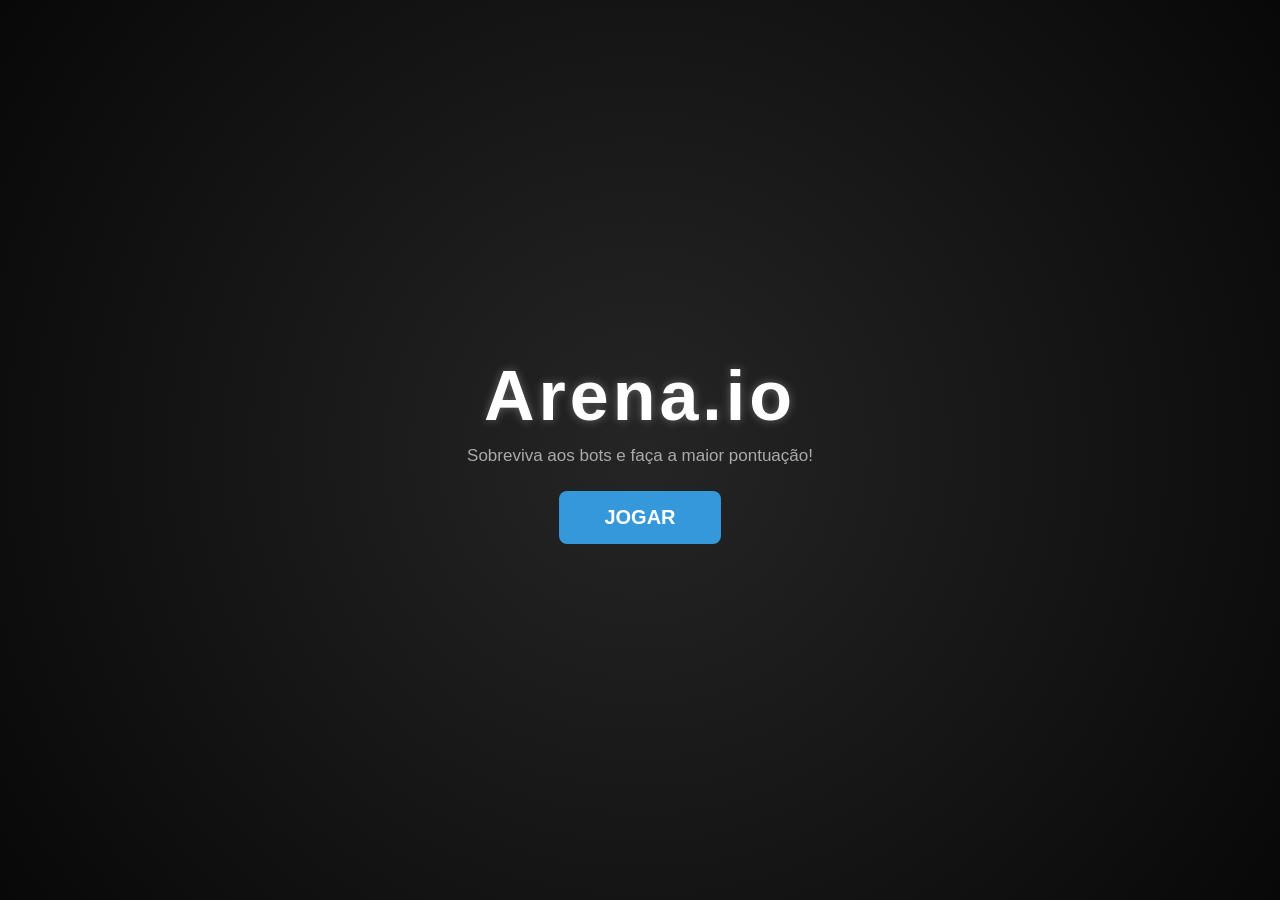
==== commit bef4583b: "Add files via upload" ====
--- a/index.html
+++ b/index.html
@@ -1,51 +1 @@
-<!DOCTYPE html>
-<html lang="pt-BR">
-<head>
-<meta charset="UTF-8">
-<meta name="viewport" content="width=device-width,initial-scale=1">
-<title>Arena.io Online</title>
-<link rel="stylesheet" href="style.css">
-</head>
-<body>
-<canvas id="game"></canvas>
-
-<div id="lobby" class="screen">
-  <div class="panel">
-    <h1>Arena.io</h1>
-    <p class="sub">MULTIPLAYER ONLINE</p>
-
-    <div id="nameRow">
-      <input id="name" maxlength="16" placeholder="Seu nome" value="Jogador">
-    </div>
-
-    <div class="actions">
-      <button id="create">CRIAR SALA</button>
-      <button id="refresh">ATUALIZAR SALAS</button>
-    </div>
-
-    <div class="roomsHead">
-      <span>Salas disponíveis</span>
-      <span>👥 / 📶</span>
-    </div>
-    <div id="rooms" class="rooms">
-      <div class="empty">Carregando salas...</div>
-    </div>
-
-    <p id="status" class="status"></p>
-  </div>
-</div>
-
-<div id="gameUI" hidden>
-  <div id="hud">
-    🏆 <span id="score">0</span>
-    &nbsp; ❤️ <span id="hp">100</span>
-    &nbsp; 👥 <span id="online">1</span>
-    &nbsp; 📶 <span id="ping">--</span> ms
-  </div>
-  <div id="roomInfo">Sala: <b id="roomCode">----</b> <button id="leave">SAIR</button></div>
-  <div id="help">WASD / Setas = mover • Mouse = mirar • Clique = atirar</div>
-</div>
-
-<script src="script.js"></script>
-</body>
-</html>
+<!DOCTYPE html> <html lang="pt-BR"> <head> <meta charset="UTF-8"> <meta name="viewport" content="width=device-width, initial-scale=1.0"> <title>Arena.io</title> <style> * { box-sizing: border-box; } html, body { margin: 0; padding: 0; width: 100%; height: 100%; overflow: hidden; background: #111; font-family: Arial, sans-serif; } canvas { display: block; width: 100%; height: 100%; cursor: crosshair; background-color: #171717; background-image: linear-gradient(rgba(255,255,255,.035) 1px, transparent 1px), linear-gradient(90deg, rgba(255,255,255,.035) 1px, transparent 1px); background-size: 40px 40px; } /* HUD */ #hud { position: fixed; top: 15px; left: 15px; padding: 12px 16px; background: rgba(0,0,0,.7); color: white; border-radius: 10px; font-weight: bold; font-size: 17px; z-index: 10; user-select: none; } /* CONTADOR DE BOTS */ #botCounter { position: fixed; top: 15px; right: 15px; padding: 12px 16px; background: rgba(0,0,0,.7); color: white; border-radius: 10px; font-weight: bold; z-index: 10; } /* AJUDA */ #help { position: fixed; bottom: 15px; left: 50%; transform: translateX(-50%); padding: 9px 15px; background: rgba(0,0,0,.65); color: #ddd; border-radius: 8px; font-size: 14px; z-index: 10; user-select: none; } /* MENU */ #menu { position: fixed; inset: 0; z-index: 100; display: flex; align-items: center; justify-content: center; flex-direction: column; background: radial-gradient(circle, #252525, #080808); color: white; text-align: center; } #menu h1 { margin: 0; font-size: 70px; letter-spacing: 4px; text-shadow: 0 0 10px rgba(255,255,255,.3); } #menu p { color: #aaa; font-size: 17px; margin: 10px 0 25px; } #playButton { border: 0; padding: 15px 45px; border-radius: 8px; background: #3498db; color: white; font-size: 20px; font-weight: bold; cursor: pointer; } #playButton:hover { background: #2980b9; transform: scale(1.04); } #menu.small h1 { font-size: 55px; } </style> </head> <body> <canvas id="game"></canvas> <!-- HUD --> <div id="hud"> 🏆 Pontos: <span id="score">0</span> <br> ❤️ Vida: <span id="hp">100</span> <br> 🔥 Nível: <span id="level">1</span> </div> <div id="botCounter"> 🤖 Bots: <span id="bots">0</span> </div> <div id="help"> WASD = mover &nbsp; • &nbsp; Mouse = mirar &nbsp; • &nbsp; Segure clique = atirar </div> <!-- MENU --> <div id="menu"> <h1 id="menuTitle"> Arena.io </h1> <p id="menuText"> Sobreviva aos bots e faça a maior pontuação! </p> <button id="playButton"> JOGAR </button> </div> <script> /* ===================================================== CANVAS ===================================================== */ const canvas = document.getElementById("game"); const ctx = canvas.getContext("2d"); function resize() { canvas.width = window.innerWidth; canvas.height = window.innerHeight; } resize(); window.addEventListener( "resize", resize ); /* ===================================================== ÁUDIO ===================================================== */ let audioContext = null; function initAudio() { if (!audioContext) { audioContext = new ( window.AudioContext || window.webkitAudioContext )(); } if ( audioContext.state === "suspended" ) { audioContext.resume(); } } function sound( frequency, duration, type = "square", volume = 0.04 ) { if (!audioContext) { return; } const oscillator = audioContext.createOscillator(); const gain = audioContext.createGain(); oscillator.type = type; oscillator.frequency.setValueAtTime( frequency, audioContext.currentTime ); gain.gain.setValueAtTime( volume, audioContext.currentTime ); gain.gain.exponentialRampToValueAtTime( 0.001, audioContext.currentTime + duration ); oscillator.connect(gain); gain.connect( audioContext.destination ); oscillator.start(); oscillator.stop( audioContext.currentTime + duration ); } /* ===================================================== CONTROLES ===================================================== */ const keys = {}; window.addEventListener( "keydown", function(event) { keys[ event.key.toLowerCase() ] = true; } ); window.addEventListener( "keyup", function(event) { keys[ event.key.toLowerCase() ] = false; } ); /* ===================================================== MOUSE ===================================================== */ const mouse = { x: canvas.width / 2, y: canvas.height / 2, down: false }; canvas.addEventListener( "mousemove", function(event) { mouse.x = event.clientX; mouse.y = event.clientY; } ); canvas.addEventListener( "mousedown", function() { mouse.down = true; initAudio(); } ); window.addEventListener( "mouseup", function() { mouse.down = false; } ); /* ===================================================== JOGADOR ===================================================== */ const player = { x: canvas.width / 2, y: canvas.height / 2, radius: 20, speed: 4, hp: 100, maxHp: 100, cooldown: 0 }; /* ===================================================== GAME STATE ===================================================== */ let playing = false; let score = 0; let level = 1; let botSpawnTimer = 0; /* ===================================================== ARRAYS ===================================================== */ const playerBullets = []; const botBullets = []; const bots = []; const particles = []; const texts = []; /* ===================================================== DISTÂNCIA ===================================================== */ function distance(a, b) { return Math.hypot( a.x - b.x, a.y - b.y ); } /* ===================================================== CRIAR BOT ===================================================== */ function createBot() { let x; let y; do { x = Math.random() * (canvas.width - 80) + 40; y = Math.random() * (canvas.height - 80) + 40; } while ( Math.hypot( x - player.x, y - player.y ) < 250 ); bots.push({ x: x, y: y, radius: 18, speed: 0.6 + Math.random() * 0.8, angle: Math.random() * Math.PI * 2, moveTimer: 30 + Math.random() * 100, shootTimer: 50 + Math.random() * 130 }); } /* ===================================================== CRIAR VÁRIOS BOTS ===================================================== */ function spawnBots() { bots.length = 0; const amount = 8 + level * 2; for ( let i = 0; i < amount; i++ ) { createBot(); } } /* ===================================================== PARTÍCULAS VERDES ===================================================== */ function greenParticles( x, y ) { for ( let i = 0; i < 20; i++ ) { const angle = Math.random() * Math.PI * 2; const speed = 1 + Math.random() * 4; particles.push({ x: x, y: y, dx: Math.cos(angle) * speed, dy: Math.sin(angle) * speed, size: 2 + Math.random() * 4, life: 20 + Math.random() * 25 }); } } /* ===================================================== TEXTO ===================================================== */ function floatingText( x, y, text ) { texts.push({ x: x, y: y, text: text, life: 45 }); } /* ===================================================== TIRO DO JOGADOR ===================================================== */ function playerShoot() { if ( player.cooldown > 0 ) { return; } const angle = Math.atan2( mouse.y - player.y, mouse.x - player.x ); playerBullets.push({ x: player.x + Math.cos(angle) * 25, y: player.y + Math.sin(angle) * 25, radius: 5, speed: 10, dx: Math.cos(angle), dy: Math.sin(angle) }); player.cooldown = 9; sound( 650, 0.05, "square", 0.035 ); } /* ===================================================== TIRO DO BOT ===================================================== */ function botShoot(bot) { const angle = Math.atan2( player.y - bot.y, player.x - bot.x ); botBullets.push({ x: bot.x, y: bot.y, radius: 5, speed: 4.5, dx: Math.cos(angle), dy: Math.sin(angle) }); sound( 170, 0.06, "sawtooth", 0.018 ); } /* ===================================================== ATUALIZAR JOGADOR ===================================================== */ function updatePlayer() { let dx = 0; let dy = 0; if (keys["w"]) { dy--; } if (keys["s"]) { dy++; } if (keys["a"]) { dx--; } if (keys["d"]) { dx++; } if ( dx !== 0 || dy !== 0 ) { const length = Math.hypot( dx, dy ); dx /= length; dy /= length; player.x += dx * player.speed; player.y += dy * player.speed; } player.x = Math.max( player.radius, Math.min( canvas.width - player.radius, player.x ) ); player.y = Math.max( player.radius, Math.min( canvas.height - player.radius, player.y ) ); if ( player.cooldown > 0 ) { player.cooldown--; } if (mouse.down) { playerShoot(); } } /* ===================================================== ATUALIZAR BOTS ===================================================== */ function updateBots() { for ( const bot of bots ) { bot.moveTimer--; if ( bot.moveTimer <= 0 ) { bot.angle = Math.random() * Math.PI * 2; bot.moveTimer = 40 + Math.random() * 100; } bot.x += Math.cos(bot.angle) * bot.speed; bot.y += Math.sin(bot.angle) * bot.speed; if ( bot.x < bot.radius || bot.x > canvas.width - bot.radius ) { bot.angle = Math.PI - bot.angle; } if ( bot.y < bot.radius || bot.y > canvas.height - bot.radius ) { bot.angle = -bot.angle; } bot.x = Math.max( bot.radius, Math.min( canvas.width - bot.radius, bot.x ) ); bot.y = Math.max( bot.radius, Math.min( canvas.height - bot.radius, bot.y ) ); /* tiro */ bot.shootTimer--; if ( bot.shootTimer <= 0 ) { botShoot(bot); bot.shootTimer = Math.max( 35, 120 - level * 5 ) + Math.random() * 80; } } } /* ===================================================== TIROS DO JOGADOR ===================================================== */ function updatePlayerBullets() { for ( let i = playerBullets.length - 1; i >= 0; i-- ) { const bullet = playerBullets[i]; bullet.x += bullet.dx * bullet.speed; bullet.y += bullet.dy * bullet.speed; if ( bullet.x < 0 || bullet.x > canvas.width || bullet.y < 0 || bullet.y > canvas.height ) { playerBullets.splice( i, 1 ); continue; } for ( let j = bots.length - 1; j >= 0; j-- ) { const bot = bots[j]; if ( distance( bullet, bot ) < bullet.radius + bot.radius ) { /* efeito */ greenParticles( bot.x, bot.y ); floatingText( bot.x, bot.y, "+10" ); sound( 110, 0.12, "sawtooth", 0.06 ); /* remover */ bots.splice( j, 1 ); playerBullets.splice( i, 1 ); score += 10; /* nível */ const newLevel = Math.floor( score / 100 ) + 1; if ( newLevel > level ) { level = newLevel; sound( 900, 0.2, "sine", 0.05 ); } break; } } } } /* ===================================================== TIROS DOS BOTS ===================================================== */ function updateBotBullets() { for ( let i = botBullets.length - 1; i >= 0; i-- ) { const bullet = botBullets[i]; bullet.x += bullet.dx * bullet.speed; bullet.y += bullet.dy * bullet.speed; if ( bullet.x < 0 || bullet.x > canvas.width || bullet.y < 0 || bullet.y > canvas.height ) { botBullets.splice( i, 1 ); continue; } if ( distance( bullet, player ) < bullet.radius + player.radius ) { greenParticles( player.x, player.y ); player.hp -= 10; botBullets.splice( i, 1 ); sound( 80, 0.15, "sawtooth", 0.07 ); if ( player.hp <= 0 ) { player.hp = 0; endGame(); } } } } /* ===================================================== PARTÍCULAS ===================================================== */ function updateParticles() { for ( let i = particles.length - 1; i >= 0; i-- ) { const p = particles[i]; p.x += p.dx; p.y += p.dy; p.dx *= 0.96; p.dy *= 0.96; p.life--; if ( p.life <= 0 ) { particles.splice( i, 1 ); } } } /* ===================================================== TEXTOS FLUTUANTES ===================================================== */ function updateTexts() { for ( let i = texts.length - 1; i >= 0; i-- ) { const t = texts[i]; t.y -= 0.7; t.life--; if ( t.life <= 0 ) { texts.splice( i, 1 ); } } } /* ===================================================== DESENHAR JOGADOR ===================================================== */ function drawPlayer() { const angle = Math.atan2( mouse.y - player.y, mouse.x - player.x ); ctx.save(); ctx.translate( player.x, player.y ); ctx.rotate(angle); /* corpo */ ctx.fillStyle = "#3498db"; ctx.beginPath(); ctx.arc( 0, 0, player.radius, 0, Math.PI * 2 ); ctx.fill(); /* arma */ ctx.fillStyle = "#222"; ctx.fillRect( 8, -5, 30, 10 ); ctx.restore(); /* barra de vida */ ctx.fillStyle = "#333"; ctx.fillRect( player.x - 25, player.y - 34, 50, 6 ); ctx.fillStyle = "#2ecc71"; ctx.fillRect( player.x - 25, player.y - 34, 50 * (player.hp / player.maxHp), 6 ); } /* ===================================================== DESENHAR BOTS ===================================================== */ function drawBots() { for ( const bot of bots ) { ctx.fillStyle = "#e74c3c"; ctx.beginPath(); ctx.arc( bot.x, bot.y, bot.radius, 0, Math.PI * 2 ); ctx.fill(); /* olhos */ ctx.fillStyle = "white"; ctx.beginPath(); ctx.arc( bot.x - 6, bot.y - 4, 3, 0, Math.PI * 2 ); ctx.arc( bot.x + 6, bot.y - 4, 3, 0, Math.PI * 2 ); ctx.fill(); } } /* ===================================================== DESENHAR TIROS ===================================================== */ function drawBullets() { /* jogador */ ctx.fillStyle = "#f1c40f"; for ( const bullet of playerBullets ) { ctx.beginPath(); ctx.arc( bullet.x, bullet.y, bullet.radius, 0, Math.PI * 2 ); ctx.fill(); } /* bots */ ctx.fillStyle = "#ff8c42"; for ( const bullet of botBullets ) { ctx.beginPath(); ctx.arc( bullet.x, bullet.y, bullet.radius, 0, Math.PI * 2 ); ctx.fill(); } } /* ===================================================== DESENHAR PARTÍCULAS ===================================================== */ function drawParticles() { for ( const p of particles ) { ctx.globalAlpha = Math.max( 0, p.life / 45 ); ctx.fillStyle = "#39ff14"; ctx.beginPath(); ctx.arc( p.x, p.y, p.size, 0, Math.PI * 2 ); ctx.fill(); } ctx.globalAlpha = 1; } /* ===================================================== DESENHAR TEXTOS ===================================================== */ function drawTexts() { ctx.textAlign = "center"; ctx.font = "bold 18px Arial"; for ( const t of texts ) { ctx.globalAlpha = t.life / 45; ctx.fillStyle = "#39ff14"; ctx.fillText( t.text, t.x, t.y ); } ctx.globalAlpha = 1; } /* ===================================================== MIRA ===================================================== */ function drawCrosshair() { ctx.strokeStyle = "rgba(255,255,255,.8)"; ctx.lineWidth = 2; ctx.beginPath(); ctx.moveTo( mouse.x - 10, mouse.y ); ctx.lineTo( mouse.x + 10, mouse.y ); ctx.moveTo( mouse.x, mouse.y - 10 ); ctx.lineTo( mouse.x, mouse.y + 10 ); ctx.stroke(); } /* ===================================================== HUD ===================================================== */ function updateHUD() { document.getElementById( "score" ).textContent = score; document.getElementById( "hp" ).textContent = player.hp; document.getElementById( "level" ).textContent = level; document.getElementById( "bots" ).textContent = bots.length; } /* ===================================================== GAME OVER ===================================================== */ function endGame() { playing = false; mouse.down = false; sound( 60, 0.6, "sawtooth", 0.08 ); const menu = document.getElementById( "menu" ); const title = document.getElementById( "menuTitle" ); const text = document.getElementById( "menuText" ); const button = document.getElementById( "playButton" ); title.textContent = "GAME OVER"; text.textContent = "Você fez " + score + " pontos"; button.textContent = "JOGAR NOVAMENTE"; menu.style.display = "flex"; } /* ===================================================== INICIAR JOGO ===================================================== */ function startGame() { initAudio(); playing = true; score = 0; level = 1; player.x = canvas.width / 2; player.y = canvas.height / 2; player.hp = player.maxHp; player.cooldown = 0; playerBullets.length = 0; botBullets.length = 0; particles.length = 0; texts.length = 0; spawnBots(); document.getElementById( "menu" ).style.display = "none"; updateHUD(); } /* ===================================================== BOT RESPAWN ===================================================== */ function manageBots() { if (!playing) { return; } const wanted = 8 + level * 2; if ( bots.length < wanted ) { botSpawnTimer--; if ( botSpawnTimer <= 0 ) { createBot(); botSpawnTimer = 30; } } } /* ===================================================== LOOP PRINCIPAL ===================================================== */ function gameLoop() { /* limpar */ ctx.clearRect( 0, 0, canvas.width, canvas.height ); if (playing) { updatePlayer(); updateBots(); updatePlayerBullets(); updateBotBullets(); updateParticles(); updateTexts(); manageBots(); drawBots(); drawBullets(); drawParticles(); drawTexts(); drawPlayer(); drawCrosshair(); updateHUD(); } requestAnimationFrame( gameLoop ); } /* ===================================================== BOTÃO DO MENU ===================================================== */ document.getElementById( "playButton" ).addEventListener( "click", startGame ); /* ===================================================== COMEÇAR LOOP ===================================================== */ gameLoop(); </script> </body> </html>
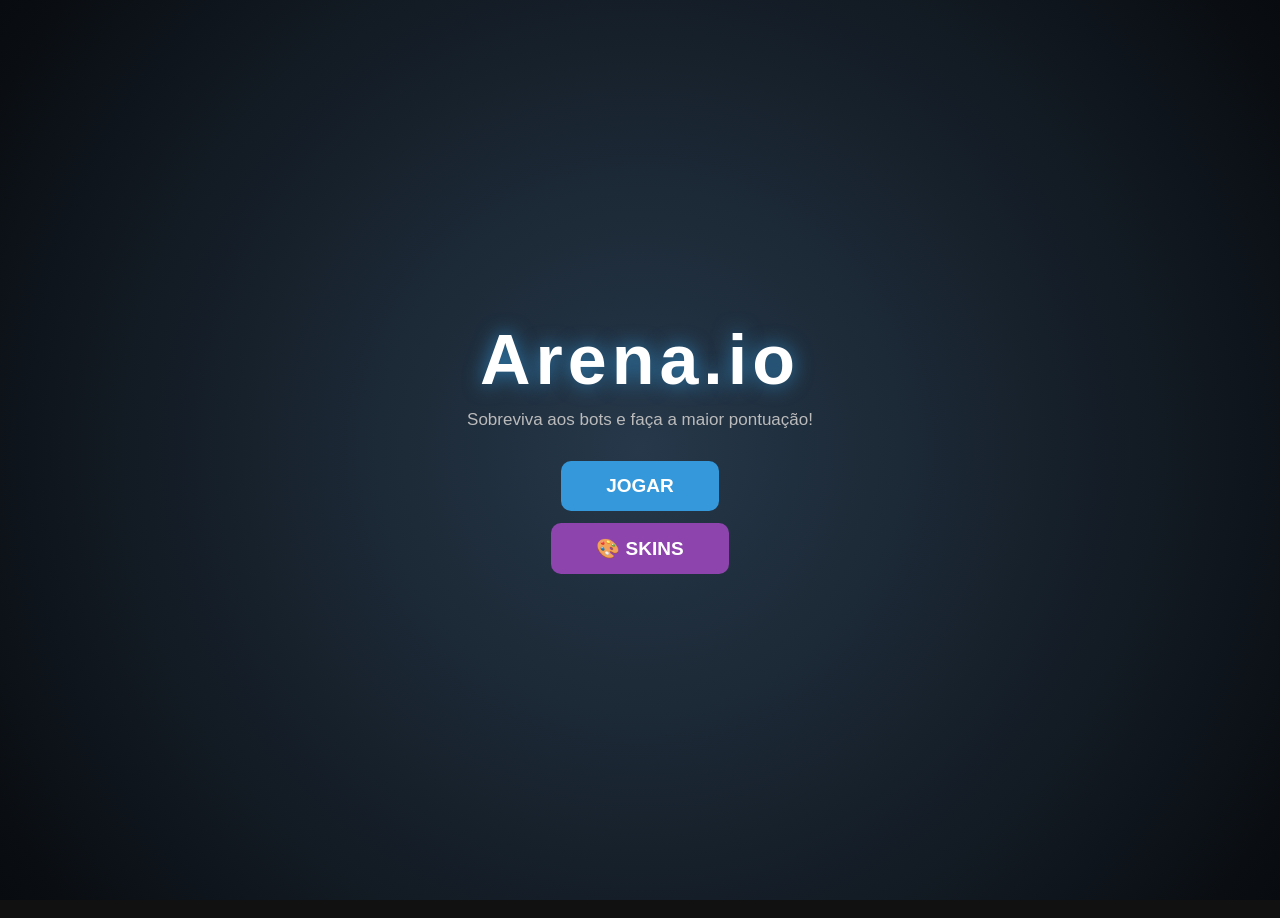
==== commit a7cc46fb: "Add files via upload" ====
--- a/index.html
+++ b/index.html
@@ -1 +1,2182 @@
-<!DOCTYPE html> <html lang="pt-BR"> <head> <meta charset="UTF-8"> <meta name="viewport" content="width=device-width, initial-scale=1.0"> <title>Arena.io</title> <style> * { box-sizing: border-box; } html, body { margin: 0; padding: 0; width: 100%; height: 100%; overflow: hidden; background: #111; font-family: Arial, sans-serif; } canvas { display: block; width: 100%; height: 100%; cursor: crosshair; background-color: #171717; background-image: linear-gradient(rgba(255,255,255,.035) 1px, transparent 1px), linear-gradient(90deg, rgba(255,255,255,.035) 1px, transparent 1px); background-size: 40px 40px; } /* HUD */ #hud { position: fixed; top: 15px; left: 15px; padding: 12px 16px; background: rgba(0,0,0,.7); color: white; border-radius: 10px; font-weight: bold; font-size: 17px; z-index: 10; user-select: none; } /* CONTADOR DE BOTS */ #botCounter { position: fixed; top: 15px; right: 15px; padding: 12px 16px; background: rgba(0,0,0,.7); color: white; border-radius: 10px; font-weight: bold; z-index: 10; } /* AJUDA */ #help { position: fixed; bottom: 15px; left: 50%; transform: translateX(-50%); padding: 9px 15px; background: rgba(0,0,0,.65); color: #ddd; border-radius: 8px; font-size: 14px; z-index: 10; user-select: none; } /* MENU */ #menu { position: fixed; inset: 0; z-index: 100; display: flex; align-items: center; justify-content: center; flex-direction: column; background: radial-gradient(circle, #252525, #080808); color: white; text-align: center; } #menu h1 { margin: 0; font-size: 70px; letter-spacing: 4px; text-shadow: 0 0 10px rgba(255,255,255,.3); } #menu p { color: #aaa; font-size: 17px; margin: 10px 0 25px; } #playButton { border: 0; padding: 15px 45px; border-radius: 8px; background: #3498db; color: white; font-size: 20px; font-weight: bold; cursor: pointer; } #playButton:hover { background: #2980b9; transform: scale(1.04); } #menu.small h1 { font-size: 55px; } </style> </head> <body> <canvas id="game"></canvas> <!-- HUD --> <div id="hud"> 🏆 Pontos: <span id="score">0</span> <br> ❤️ Vida: <span id="hp">100</span> <br> 🔥 Nível: <span id="level">1</span> </div> <div id="botCounter"> 🤖 Bots: <span id="bots">0</span> </div> <div id="help"> WASD = mover &nbsp; • &nbsp; Mouse = mirar &nbsp; • &nbsp; Segure clique = atirar </div> <!-- MENU --> <div id="menu"> <h1 id="menuTitle"> Arena.io </h1> <p id="menuText"> Sobreviva aos bots e faça a maior pontuação! </p> <button id="playButton"> JOGAR </button> </div> <script> /* ===================================================== CANVAS ===================================================== */ const canvas = document.getElementById("game"); const ctx = canvas.getContext("2d"); function resize() { canvas.width = window.innerWidth; canvas.height = window.innerHeight; } resize(); window.addEventListener( "resize", resize ); /* ===================================================== ÁUDIO ===================================================== */ let audioContext = null; function initAudio() { if (!audioContext) { audioContext = new ( window.AudioContext || window.webkitAudioContext )(); } if ( audioContext.state === "suspended" ) { audioContext.resume(); } } function sound( frequency, duration, type = "square", volume = 0.04 ) { if (!audioContext) { return; } const oscillator = audioContext.createOscillator(); const gain = audioContext.createGain(); oscillator.type = type; oscillator.frequency.setValueAtTime( frequency, audioContext.currentTime ); gain.gain.setValueAtTime( volume, audioContext.currentTime ); gain.gain.exponentialRampToValueAtTime( 0.001, audioContext.currentTime + duration ); oscillator.connect(gain); gain.connect( audioContext.destination ); oscillator.start(); oscillator.stop( audioContext.currentTime + duration ); } /* ===================================================== CONTROLES ===================================================== */ const keys = {}; window.addEventListener( "keydown", function(event) { keys[ event.key.toLowerCase() ] = true; } ); window.addEventListener( "keyup", function(event) { keys[ event.key.toLowerCase() ] = false; } ); /* ===================================================== MOUSE ===================================================== */ const mouse = { x: canvas.width / 2, y: canvas.height / 2, down: false }; canvas.addEventListener( "mousemove", function(event) { mouse.x = event.clientX; mouse.y = event.clientY; } ); canvas.addEventListener( "mousedown", function() { mouse.down = true; initAudio(); } ); window.addEventListener( "mouseup", function() { mouse.down = false; } ); /* ===================================================== JOGADOR ===================================================== */ const player = { x: canvas.width / 2, y: canvas.height / 2, radius: 20, speed: 4, hp: 100, maxHp: 100, cooldown: 0 }; /* ===================================================== GAME STATE ===================================================== */ let playing = false; let score = 0; let level = 1; let botSpawnTimer = 0; /* ===================================================== ARRAYS ===================================================== */ const playerBullets = []; const botBullets = []; const bots = []; const particles = []; const texts = []; /* ===================================================== DISTÂNCIA ===================================================== */ function distance(a, b) { return Math.hypot( a.x - b.x, a.y - b.y ); } /* ===================================================== CRIAR BOT ===================================================== */ function createBot() { let x; let y; do { x = Math.random() * (canvas.width - 80) + 40; y = Math.random() * (canvas.height - 80) + 40; } while ( Math.hypot( x - player.x, y - player.y ) < 250 ); bots.push({ x: x, y: y, radius: 18, speed: 0.6 + Math.random() * 0.8, angle: Math.random() * Math.PI * 2, moveTimer: 30 + Math.random() * 100, shootTimer: 50 + Math.random() * 130 }); } /* ===================================================== CRIAR VÁRIOS BOTS ===================================================== */ function spawnBots() { bots.length = 0; const amount = 8 + level * 2; for ( let i = 0; i < amount; i++ ) { createBot(); } } /* ===================================================== PARTÍCULAS VERDES ===================================================== */ function greenParticles( x, y ) { for ( let i = 0; i < 20; i++ ) { const angle = Math.random() * Math.PI * 2; const speed = 1 + Math.random() * 4; particles.push({ x: x, y: y, dx: Math.cos(angle) * speed, dy: Math.sin(angle) * speed, size: 2 + Math.random() * 4, life: 20 + Math.random() * 25 }); } } /* ===================================================== TEXTO ===================================================== */ function floatingText( x, y, text ) { texts.push({ x: x, y: y, text: text, life: 45 }); } /* ===================================================== TIRO DO JOGADOR ===================================================== */ function playerShoot() { if ( player.cooldown > 0 ) { return; } const angle = Math.atan2( mouse.y - player.y, mouse.x - player.x ); playerBullets.push({ x: player.x + Math.cos(angle) * 25, y: player.y + Math.sin(angle) * 25, radius: 5, speed: 10, dx: Math.cos(angle), dy: Math.sin(angle) }); player.cooldown = 9; sound( 650, 0.05, "square", 0.035 ); } /* ===================================================== TIRO DO BOT ===================================================== */ function botShoot(bot) { const angle = Math.atan2( player.y - bot.y, player.x - bot.x ); botBullets.push({ x: bot.x, y: bot.y, radius: 5, speed: 4.5, dx: Math.cos(angle), dy: Math.sin(angle) }); sound( 170, 0.06, "sawtooth", 0.018 ); } /* ===================================================== ATUALIZAR JOGADOR ===================================================== */ function updatePlayer() { let dx = 0; let dy = 0; if (keys["w"]) { dy--; } if (keys["s"]) { dy++; } if (keys["a"]) { dx--; } if (keys["d"]) { dx++; } if ( dx !== 0 || dy !== 0 ) { const length = Math.hypot( dx, dy ); dx /= length; dy /= length; player.x += dx * player.speed; player.y += dy * player.speed; } player.x = Math.max( player.radius, Math.min( canvas.width - player.radius, player.x ) ); player.y = Math.max( player.radius, Math.min( canvas.height - player.radius, player.y ) ); if ( player.cooldown > 0 ) { player.cooldown--; } if (mouse.down) { playerShoot(); } } /* ===================================================== ATUALIZAR BOTS ===================================================== */ function updateBots() { for ( const bot of bots ) { bot.moveTimer--; if ( bot.moveTimer <= 0 ) { bot.angle = Math.random() * Math.PI * 2; bot.moveTimer = 40 + Math.random() * 100; } bot.x += Math.cos(bot.angle) * bot.speed; bot.y += Math.sin(bot.angle) * bot.speed; if ( bot.x < bot.radius || bot.x > canvas.width - bot.radius ) { bot.angle = Math.PI - bot.angle; } if ( bot.y < bot.radius || bot.y > canvas.height - bot.radius ) { bot.angle = -bot.angle; } bot.x = Math.max( bot.radius, Math.min( canvas.width - bot.radius, bot.x ) ); bot.y = Math.max( bot.radius, Math.min( canvas.height - bot.radius, bot.y ) ); /* tiro */ bot.shootTimer--; if ( bot.shootTimer <= 0 ) { botShoot(bot); bot.shootTimer = Math.max( 35, 120 - level * 5 ) + Math.random() * 80; } } } /* ===================================================== TIROS DO JOGADOR ===================================================== */ function updatePlayerBullets() { for ( let i = playerBullets.length - 1; i >= 0; i-- ) { const bullet = playerBullets[i]; bullet.x += bullet.dx * bullet.speed; bullet.y += bullet.dy * bullet.speed; if ( bullet.x < 0 || bullet.x > canvas.width || bullet.y < 0 || bullet.y > canvas.height ) { playerBullets.splice( i, 1 ); continue; } for ( let j = bots.length - 1; j >= 0; j-- ) { const bot = bots[j]; if ( distance( bullet, bot ) < bullet.radius + bot.radius ) { /* efeito */ greenParticles( bot.x, bot.y ); floatingText( bot.x, bot.y, "+10" ); sound( 110, 0.12, "sawtooth", 0.06 ); /* remover */ bots.splice( j, 1 ); playerBullets.splice( i, 1 ); score += 10; /* nível */ const newLevel = Math.floor( score / 100 ) + 1; if ( newLevel > level ) { level = newLevel; sound( 900, 0.2, "sine", 0.05 ); } break; } } } } /* ===================================================== TIROS DOS BOTS ===================================================== */ function updateBotBullets() { for ( let i = botBullets.length - 1; i >= 0; i-- ) { const bullet = botBullets[i]; bullet.x += bullet.dx * bullet.speed; bullet.y += bullet.dy * bullet.speed; if ( bullet.x < 0 || bullet.x > canvas.width || bullet.y < 0 || bullet.y > canvas.height ) { botBullets.splice( i, 1 ); continue; } if ( distance( bullet, player ) < bullet.radius + player.radius ) { greenParticles( player.x, player.y ); player.hp -= 10; botBullets.splice( i, 1 ); sound( 80, 0.15, "sawtooth", 0.07 ); if ( player.hp <= 0 ) { player.hp = 0; endGame(); } } } } /* ===================================================== PARTÍCULAS ===================================================== */ function updateParticles() { for ( let i = particles.length - 1; i >= 0; i-- ) { const p = particles[i]; p.x += p.dx; p.y += p.dy; p.dx *= 0.96; p.dy *= 0.96; p.life--; if ( p.life <= 0 ) { particles.splice( i, 1 ); } } } /* ===================================================== TEXTOS FLUTUANTES ===================================================== */ function updateTexts() { for ( let i = texts.length - 1; i >= 0; i-- ) { const t = texts[i]; t.y -= 0.7; t.life--; if ( t.life <= 0 ) { texts.splice( i, 1 ); } } } /* ===================================================== DESENHAR JOGADOR ===================================================== */ function drawPlayer() { const angle = Math.atan2( mouse.y - player.y, mouse.x - player.x ); ctx.save(); ctx.translate( player.x, player.y ); ctx.rotate(angle); /* corpo */ ctx.fillStyle = "#3498db"; ctx.beginPath(); ctx.arc( 0, 0, player.radius, 0, Math.PI * 2 ); ctx.fill(); /* arma */ ctx.fillStyle = "#222"; ctx.fillRect( 8, -5, 30, 10 ); ctx.restore(); /* barra de vida */ ctx.fillStyle = "#333"; ctx.fillRect( player.x - 25, player.y - 34, 50, 6 ); ctx.fillStyle = "#2ecc71"; ctx.fillRect( player.x - 25, player.y - 34, 50 * (player.hp / player.maxHp), 6 ); } /* ===================================================== DESENHAR BOTS ===================================================== */ function drawBots() { for ( const bot of bots ) { ctx.fillStyle = "#e74c3c"; ctx.beginPath(); ctx.arc( bot.x, bot.y, bot.radius, 0, Math.PI * 2 ); ctx.fill(); /* olhos */ ctx.fillStyle = "white"; ctx.beginPath(); ctx.arc( bot.x - 6, bot.y - 4, 3, 0, Math.PI * 2 ); ctx.arc( bot.x + 6, bot.y - 4, 3, 0, Math.PI * 2 ); ctx.fill(); } } /* ===================================================== DESENHAR TIROS ===================================================== */ function drawBullets() { /* jogador */ ctx.fillStyle = "#f1c40f"; for ( const bullet of playerBullets ) { ctx.beginPath(); ctx.arc( bullet.x, bullet.y, bullet.radius, 0, Math.PI * 2 ); ctx.fill(); } /* bots */ ctx.fillStyle = "#ff8c42"; for ( const bullet of botBullets ) { ctx.beginPath(); ctx.arc( bullet.x, bullet.y, bullet.radius, 0, Math.PI * 2 ); ctx.fill(); } } /* ===================================================== DESENHAR PARTÍCULAS ===================================================== */ function drawParticles() { for ( const p of particles ) { ctx.globalAlpha = Math.max( 0, p.life / 45 ); ctx.fillStyle = "#39ff14"; ctx.beginPath(); ctx.arc( p.x, p.y, p.size, 0, Math.PI * 2 ); ctx.fill(); } ctx.globalAlpha = 1; } /* ===================================================== DESENHAR TEXTOS ===================================================== */ function drawTexts() { ctx.textAlign = "center"; ctx.font = "bold 18px Arial"; for ( const t of texts ) { ctx.globalAlpha = t.life / 45; ctx.fillStyle = "#39ff14"; ctx.fillText( t.text, t.x, t.y ); } ctx.globalAlpha = 1; } /* ===================================================== MIRA ===================================================== */ function drawCrosshair() { ctx.strokeStyle = "rgba(255,255,255,.8)"; ctx.lineWidth = 2; ctx.beginPath(); ctx.moveTo( mouse.x - 10, mouse.y ); ctx.lineTo( mouse.x + 10, mouse.y ); ctx.moveTo( mouse.x, mouse.y - 10 ); ctx.lineTo( mouse.x, mouse.y + 10 ); ctx.stroke(); } /* ===================================================== HUD ===================================================== */ function updateHUD() { document.getElementById( "score" ).textContent = score; document.getElementById( "hp" ).textContent = player.hp; document.getElementById( "level" ).textContent = level; document.getElementById( "bots" ).textContent = bots.length; } /* ===================================================== GAME OVER ===================================================== */ function endGame() { playing = false; mouse.down = false; sound( 60, 0.6, "sawtooth", 0.08 ); const menu = document.getElementById( "menu" ); const title = document.getElementById( "menuTitle" ); const text = document.getElementById( "menuText" ); const button = document.getElementById( "playButton" ); title.textContent = "GAME OVER"; text.textContent = "Você fez " + score + " pontos"; button.textContent = "JOGAR NOVAMENTE"; menu.style.display = "flex"; } /* ===================================================== INICIAR JOGO ===================================================== */ function startGame() { initAudio(); playing = true; score = 0; level = 1; player.x = canvas.width / 2; player.y = canvas.height / 2; player.hp = player.maxHp; player.cooldown = 0; playerBullets.length = 0; botBullets.length = 0; particles.length = 0; texts.length = 0; spawnBots(); document.getElementById( "menu" ).style.display = "none"; updateHUD(); } /* ===================================================== BOT RESPAWN ===================================================== */ function manageBots() { if (!playing) { return; } const wanted = 8 + level * 2; if ( bots.length < wanted ) { botSpawnTimer--; if ( botSpawnTimer <= 0 ) { createBot(); botSpawnTimer = 30; } } } /* ===================================================== LOOP PRINCIPAL ===================================================== */ function gameLoop() { /* limpar */ ctx.clearRect( 0, 0, canvas.width, canvas.height ); if (playing) { updatePlayer(); updateBots(); updatePlayerBullets(); updateBotBullets(); updateParticles(); updateTexts(); manageBots(); drawBots(); drawBullets(); drawParticles(); drawTexts(); drawPlayer(); drawCrosshair(); updateHUD(); } requestAnimationFrame( gameLoop ); } /* ===================================================== BOTÃO DO MENU ===================================================== */ document.getElementById( "playButton" ).addEventListener( "click", startGame ); /* ===================================================== COMEÇAR LOOP ===================================================== */ gameLoop(); </script> </body> </html>+<!DOCTYPE html>
+<html lang="pt-BR">
+<head>
+<meta charset="UTF-8">
+<meta name="viewport" content="width=device-width, initial-scale=1.0, maximum-scale=1.0, user-scalable=no">
+<title>Arena.io</title>
+
+<style>
+* {
+    box-sizing: border-box;
+    -webkit-tap-highlight-color: transparent;
+}
+
+html, body {
+    margin: 0;
+    padding: 0;
+    width: 100%;
+    height: 100%;
+    overflow: hidden;
+    background: #111;
+    font-family: Arial, sans-serif;
+    touch-action: none;
+}
+
+canvas {
+    display: block;
+    width: 100%;
+    height: 100%;
+    cursor: crosshair;
+    background-color: #171717;
+    background-image:
+        linear-gradient(rgba(255,255,255,.035) 1px, transparent 1px),
+        linear-gradient(90deg, rgba(255,255,255,.035) 1px, transparent 1px);
+    background-size: 40px 40px;
+}
+
+/* HUD */
+
+#hud {
+    position: fixed;
+    top: 15px;
+    left: 15px;
+    padding: 12px 16px;
+    background: rgba(0,0,0,.72);
+    color: white;
+    border-radius: 12px;
+    font-weight: bold;
+    font-size: 16px;
+    z-index: 10;
+    user-select: none;
+}
+
+#botCounter {
+    position: fixed;
+    top: 15px;
+    right: 15px;
+    padding: 12px 16px;
+    background: rgba(0,0,0,.72);
+    color: white;
+    border-radius: 12px;
+    font-weight: bold;
+    z-index: 10;
+}
+
+#coinsHUD {
+    position: fixed;
+    top: 100px;
+    right: 15px;
+    padding: 10px 15px;
+    background: rgba(0,0,0,.72);
+    color: #ffd700;
+    border-radius: 12px;
+    font-weight: bold;
+    z-index: 10;
+}
+
+/* MENU */
+
+#menu {
+    position: fixed;
+    inset: 0;
+    z-index: 100;
+    display: flex;
+    align-items: center;
+    justify-content: center;
+    flex-direction: column;
+    background:
+        radial-gradient(circle at center, #26384a, #080b0f);
+    color: white;
+    text-align: center;
+}
+
+#menu h1 {
+    margin: 0;
+    font-size: 70px;
+    letter-spacing: 5px;
+    text-shadow: 0 0 20px rgba(52,152,219,.8);
+}
+
+#menu p {
+    color: #bbb;
+    font-size: 17px;
+    margin: 10px 0 25px;
+}
+
+.menuButton {
+    border: 0;
+    padding: 14px 45px;
+    margin: 6px;
+    border-radius: 10px;
+    background: #3498db;
+    color: white;
+    font-size: 19px;
+    font-weight: bold;
+    cursor: pointer;
+}
+
+.menuButton:hover {
+    transform: scale(1.04);
+}
+
+#shopButton {
+    background: #8e44ad;
+}
+
+#shop {
+    display: none;
+    position: fixed;
+    inset: 0;
+    z-index: 200;
+    background: rgba(5,8,12,.96);
+    color: white;
+    padding: 25px;
+    text-align: center;
+    overflow-y: auto;
+}
+
+#shop h2 {
+    font-size: 38px;
+    margin: 10px;
+}
+
+#shopCoins {
+    color: #ffd700;
+    font-size: 20px;
+    font-weight: bold;
+}
+
+.skin {
+    display: inline-block;
+    width: 150px;
+    margin: 10px;
+    padding: 15px;
+    background: #1d2730;
+    border-radius: 14px;
+}
+
+.skinPreview {
+    width: 55px;
+    height: 55px;
+    border-radius: 50%;
+    margin: auto auto 10px;
+}
+
+.skin button {
+    border: 0;
+    padding: 8px 14px;
+    border-radius: 8px;
+    cursor: pointer;
+    font-weight: bold;
+}
+
+/* MOBILE */
+
+#mobileControls {
+    display: none;
+    position: fixed;
+    inset: 0;
+    z-index: 20;
+    pointer-events: none;
+}
+
+#joystick {
+    position: absolute;
+    left: 25px;
+    bottom: 25px;
+    width: 130px;
+    height: 130px;
+    border-radius: 50%;
+    background: rgba(255,255,255,.12);
+    border: 2px solid rgba(255,255,255,.25);
+    pointer-events: auto;
+}
+
+#stick {
+    position: absolute;
+    left: 40px;
+    top: 40px;
+    width: 50px;
+    height: 50px;
+    border-radius: 50%;
+    background: rgba(52,152,219,.8);
+}
+
+#shootButton {
+    position: absolute;
+    right: 30px;
+    bottom: 35px;
+    width: 100px;
+    height: 100px;
+    border-radius: 50%;
+    border: 3px solid rgba(255,255,255,.4);
+    background: rgba(231,76,60,.75);
+    color: white;
+    font-size: 18px;
+    font-weight: bold;
+    pointer-events: auto;
+}
+
+#mobileAim {
+    position: absolute;
+    right: 155px;
+    bottom: 45px;
+    width: 90px;
+    height: 90px;
+    border-radius: 50%;
+    background: rgba(255,255,255,.08);
+    pointer-events: auto;
+}
+
+/* RESPONSIVO */
+
+@media (max-width: 700px) {
+
+    #menu h1 {
+        font-size: 48px;
+    }
+
+    #menu p {
+        font-size: 14px;
+        padding: 0 20px;
+    }
+
+    #hud {
+        font-size: 13px;
+        padding: 9px 11px;
+    }
+
+    #botCounter {
+        font-size: 13px;
+        padding: 9px 11px;
+    }
+
+    #coinsHUD {
+        top: 70px;
+        right: 15px;
+        font-size: 13px;
+        padding: 8px 11px;
+    }
+
+    #help {
+        display: none;
+    }
+
+    #mobileControls {
+        display: block;
+    }
+}
+</style>
+</head>
+
+<body>
+
+<canvas id="game"></canvas>
+
+<div id="hud">
+🏆 Pontos: <span id="score">0</span><br>
+❤️ Vida: <span id="hp">100</span><br>
+🔥 Nível: <span id="level">1</span><br>
+🏅 Recorde: <span id="highScore">0</span>
+</div>
+
+<div id="botCounter">
+🤖 Bots: <span id="bots">0</span>
+</div>
+
+<div id="coinsHUD">
+🪙 <span id="coins">0</span>
+</div>
+
+<div id="help">
+WASD = mover • Mouse = mirar • Segure clique = atirar
+</div>
+
+<!-- MENU -->
+
+<div id="menu">
+
+    <h1 id="menuTitle">Arena.io</h1>
+
+    <p id="menuText">
+        Sobreviva aos bots e faça a maior pontuação!
+    </p>
+
+    <button class="menuButton" id="playButton">
+        JOGAR
+    </button>
+
+    <button class="menuButton" id="shopButton">
+        🎨 SKINS
+    </button>
+
+</div>
+
+<!-- LOJA -->
+
+<div id="shop">
+
+    <h2>🎨 Loja de Skins</h2>
+
+    <div id="shopCoins">
+        🪙 Moedas: <span id="shopCoinsValue">0</span>
+    </div>
+
+    <div id="skins"></div>
+
+    <button class="menuButton" id="closeShop">
+        VOLTAR
+    </button>
+
+</div>
+
+<!-- CONTROLES MOBILE -->
+
+<div id="mobileControls">
+
+    <div id="joystick">
+        <div id="stick"></div>
+    </div>
+
+    <div id="mobileAim"></div>
+
+    <button id="shootButton">
+        🔥
+    </button>
+
+</div>
+
+<script>
+
+/* =====================================================
+CANVAS
+===================================================== */
+
+const canvas = document.getElementById("game");
+const ctx = canvas.getContext("2d");
+
+function resize() {
+    canvas.width = window.innerWidth;
+    canvas.height = window.innerHeight;
+}
+
+resize();
+
+window.addEventListener("resize", resize);
+
+
+/* =====================================================
+ÁUDIO
+===================================================== */
+
+let audioContext = null;
+
+function initAudio() {
+
+    if (!audioContext) {
+        audioContext =
+            new (window.AudioContext || window.webkitAudioContext)();
+    }
+
+    if (audioContext.state === "suspended") {
+        audioContext.resume();
+    }
+}
+
+function sound(frequency, duration, type = "square", volume = 0.04) {
+
+    if (!audioContext) return;
+
+    const oscillator = audioContext.createOscillator();
+    const gain = audioContext.createGain();
+
+    oscillator.type = type;
+
+    oscillator.frequency.setValueAtTime(
+        frequency,
+        audioContext.currentTime
+    );
+
+    gain.gain.setValueAtTime(
+        volume,
+        audioContext.currentTime
+    );
+
+    gain.gain.exponentialRampToValueAtTime(
+        0.001,
+        audioContext.currentTime + duration
+    );
+
+    oscillator.connect(gain);
+    gain.connect(audioContext.destination);
+
+    oscillator.start();
+
+    oscillator.stop(
+        audioContext.currentTime + duration
+    );
+}
+
+
+/* =====================================================
+SALVAMENTO
+===================================================== */
+
+let coins =
+    Number(localStorage.getItem("arenaCoins")) || 0;
+
+let highScore =
+    Number(localStorage.getItem("arenaHighScore")) || 0;
+
+let ownedSkins =
+    JSON.parse(localStorage.getItem("arenaSkins") || '["blue"]');
+
+let selectedSkin =
+    localStorage.getItem("arenaSelectedSkin") || "blue";
+
+
+function saveData() {
+
+    localStorage.setItem(
+        "arenaCoins",
+        coins
+    );
+
+    localStorage.setItem(
+        "arenaHighScore",
+        highScore
+    );
+
+    localStorage.setItem(
+        "arenaSkins",
+        JSON.stringify(ownedSkins)
+    );
+
+    localStorage.setItem(
+        "arenaSelectedSkin",
+        selectedSkin
+    );
+}
+
+
+/* =====================================================
+SKINS
+===================================================== */
+
+const skins = {
+
+    blue: {
+        name: "Azul",
+        color: "#3498db",
+        price: 0
+    },
+
+    green: {
+        name: "Verde",
+        color: "#2ecc71",
+        price: 50
+    },
+
+    purple: {
+        name: "Roxa",
+        color: "#9b59b6",
+        price: 100
+    },
+
+    red: {
+        name: "Vermelha",
+        color: "#e74c3c",
+        price: 150
+    },
+
+    gold: {
+        name: "Dourada",
+        color: "#f1c40f",
+        price: 250
+    },
+
+    aqua: {
+        name: "Aqua",
+        color: "#1abc9c",
+        price: 400
+    }
+
+};
+
+
+function renderShop() {
+
+    const container =
+        document.getElementById("skins");
+
+    container.innerHTML = "";
+
+    document.getElementById("shopCoinsValue")
+        .textContent = coins;
+
+    for (const id in skins) {
+
+        const skin = skins[id];
+
+        const box =
+            document.createElement("div");
+
+        box.className = "skin";
+
+        const preview =
+            document.createElement("div");
+
+        preview.className = "skinPreview";
+
+        preview.style.background =
+            skin.color;
+
+        const name =
+            document.createElement("div");
+
+        name.textContent =
+            skin.name;
+
+        name.style.fontWeight =
+            "bold";
+
+        name.style.marginBottom =
+            "8px";
+
+        const button =
+            document.createElement("button");
+
+        if (ownedSkins.includes(id)) {
+
+            if (selectedSkin === id) {
+
+                button.textContent =
+                    "EQUIPADA";
+
+            } else {
+
+                button.textContent =
+                    "EQUIPAR";
+
+                button.onclick = function() {
+
+                    selectedSkin = id;
+
+                    saveData();
+
+                    renderShop();
+                };
+            }
+
+        } else {
+
+            button.textContent =
+                "🪙 " + skin.price;
+
+            button.onclick = function() {
+
+                if (coins >= skin.price) {
+
+                    coins -= skin.price;
+
+                    ownedSkins.push(id);
+
+                    selectedSkin = id;
+
+                    saveData();
+
+                    renderShop();
+
+                    updateHUD();
+
+                    sound(
+                        800,
+                        0.15,
+                        "sine",
+                        0.05
+                    );
+
+                } else {
+
+                    sound(
+                        100,
+                        0.15,
+                        "sawtooth",
+                        0.05
+                    );
+
+                    alert("Você não tem moedas suficientes!");
+                }
+            };
+        }
+
+        box.appendChild(preview);
+        box.appendChild(name);
+        box.appendChild(button);
+
+        container.appendChild(box);
+    }
+}
+
+
+/* =====================================================
+CONTROLES
+===================================================== */
+
+const keys = {};
+
+window.addEventListener("keydown", event => {
+
+    keys[event.key.toLowerCase()] = true;
+
+});
+
+window.addEventListener("keyup", event => {
+
+    keys[event.key.toLowerCase()] = false;
+
+});
+
+
+/* =====================================================
+MOUSE
+===================================================== */
+
+const mouse = {
+
+    x: canvas.width / 2,
+    y: canvas.height / 2,
+    down: false
+
+};
+
+
+canvas.addEventListener("mousemove", event => {
+
+    mouse.x = event.clientX;
+    mouse.y = event.clientY;
+
+});
+
+
+canvas.addEventListener("mousedown", () => {
+
+    mouse.down = true;
+
+    initAudio();
+
+});
+
+
+window.addEventListener("mouseup", () => {
+
+    mouse.down = false;
+
+});
+
+
+/* =====================================================
+MOBILE
+===================================================== */
+
+let mobileMoveX = 0;
+let mobileMoveY = 0;
+
+let mobileAimX =
+    canvas.width / 2;
+
+let mobileAimY =
+    canvas.height / 2;
+
+let mobileShooting = false;
+
+
+/* JOYSTICK */
+
+const joystick =
+    document.getElementById("joystick");
+
+const stick =
+    document.getElementById("stick");
+
+
+joystick.addEventListener("touchmove", event => {
+
+    event.preventDefault();
+
+    const touch =
+        event.touches[0];
+
+    const rect =
+        joystick.getBoundingClientRect();
+
+    let x =
+        touch.clientX -
+        (rect.left + rect.width / 2);
+
+    let y =
+        touch.clientY -
+        (rect.top + rect.height / 2);
+
+    const distance =
+        Math.hypot(x, y);
+
+    const max =
+        40;
+
+    if (distance > max) {
+
+        x =
+            x / distance * max;
+
+        y =
+            y / distance * max;
+    }
+
+    stick.style.left =
+        (40 + x) + "px";
+
+    stick.style.top =
+        (40 + y) + "px";
+
+    mobileMoveX =
+        x / max;
+
+    mobileMoveY =
+        y / max;
+
+}, { passive: false });
+
+
+joystick.addEventListener("touchend", () => {
+
+    mobileMoveX = 0;
+    mobileMoveY = 0;
+
+    stick.style.left = "40px";
+    stick.style.top = "40px";
+
+});
+
+
+/* MIRA MOBILE */
+
+const mobileAim =
+    document.getElementById("mobileAim");
+
+mobileAim.addEventListener("touchmove", event => {
+
+    event.preventDefault();
+
+    const touch =
+        event.touches[0];
+
+    mobileAimX =
+        touch.clientX;
+
+    mobileAimY =
+        touch.clientY;
+
+    mouse.x =
+        mobileAimX;
+
+    mouse.y =
+        mobileAimY;
+
+}, { passive: false });
+
+
+/* BOTÃO DE TIRO */
+
+const shootButton =
+    document.getElementById("shootButton");
+
+
+shootButton.addEventListener("touchstart", event => {
+
+    event.preventDefault();
+
+    mobileShooting = true;
+
+    mouse.down = true;
+
+    initAudio();
+
+});
+
+
+shootButton.addEventListener("touchend", event => {
+
+    event.preventDefault();
+
+    mobileShooting = false;
+
+    mouse.down = false;
+
+});
+
+
+/* =====================================================
+JOGADOR
+===================================================== */
+
+const player = {
+
+    x: canvas.width / 2,
+
+    y: canvas.height / 2,
+
+    radius: 20,
+
+    speed: 4,
+
+    hp: 100,
+
+    maxHp: 100,
+
+    cooldown: 0
+
+};
+
+
+/* =====================================================
+GAME STATE
+===================================================== */
+
+let playing = false;
+
+let score = 0;
+
+let level = 1;
+
+let botSpawnTimer = 0;
+
+
+/* =====================================================
+ARRAYS
+===================================================== */
+
+const playerBullets = [];
+
+const botBullets = [];
+
+const bots = [];
+
+const particles = [];
+
+const texts = [];
+
+
+/* =====================================================
+DISTÂNCIA
+===================================================== */
+
+function distance(a, b) {
+
+    return Math.hypot(
+        a.x - b.x,
+        a.y - b.y
+    );
+
+}
+
+
+/* =====================================================
+BOT
+===================================================== */
+
+function createBot() {
+
+    let x;
+    let y;
+
+    do {
+
+        x =
+            Math.random() *
+            (canvas.width - 80) + 40;
+
+        y =
+            Math.random() *
+            (canvas.height - 80) + 40;
+
+    } while (
+        Math.hypot(
+            x - player.x,
+            y - player.y
+        ) < 250
+    );
+
+    bots.push({
+
+        x,
+        y,
+
+        radius: 18,
+
+        speed:
+            0.6 +
+            Math.random() * 0.8,
+
+        angle:
+            Math.random() *
+            Math.PI * 2,
+
+        moveTimer:
+            30 +
+            Math.random() * 100,
+
+        shootTimer:
+            50 +
+            Math.random() * 130
+
+    });
+
+}
+
+
+function spawnBots() {
+
+    bots.length = 0;
+
+    const amount =
+        8 + level * 2;
+
+    for (
+        let i = 0;
+        i < amount;
+        i++
+    ) {
+
+        createBot();
+
+    }
+
+}
+
+
+/* =====================================================
+PARTÍCULAS
+===================================================== */
+
+function greenParticles(x, y) {
+
+    for (
+        let i = 0;
+        i < 20;
+        i++
+    ) {
+
+        const angle =
+            Math.random() *
+            Math.PI * 2;
+
+        const speed =
+            1 +
+            Math.random() * 4;
+
+        particles.push({
+
+            x,
+            y,
+
+            dx:
+                Math.cos(angle) *
+                speed,
+
+            dy:
+                Math.sin(angle) *
+                speed,
+
+            size:
+                2 +
+                Math.random() * 4,
+
+            life:
+                20 +
+                Math.random() * 25
+
+        });
+
+    }
+
+}
+
+
+function floatingText(x, y, text) {
+
+    texts.push({
+
+        x,
+        y,
+
+        text,
+
+        life: 45
+
+    });
+
+}
+
+
+/* =====================================================
+TIRO DO JOGADOR
+===================================================== */
+
+function playerShoot() {
+
+    if (player.cooldown > 0)
+        return;
+
+    const angle =
+        Math.atan2(
+            mouse.y - player.y,
+            mouse.x - player.x
+        );
+
+    playerBullets.push({
+
+        x:
+            player.x +
+            Math.cos(angle) * 25,
+
+        y:
+            player.y +
+            Math.sin(angle) * 25,
+
+        radius: 5,
+
+        speed: 10,
+
+        dx:
+            Math.cos(angle),
+
+        dy:
+            Math.sin(angle)
+
+    });
+
+    player.cooldown = 9;
+
+    sound(
+        650,
+        0.05,
+        "square",
+        0.035
+    );
+
+}
+
+
+/* =====================================================
+TIRO BOT
+===================================================== */
+
+function botShoot(bot) {
+
+    const angle =
+        Math.atan2(
+            player.y - bot.y,
+            player.x - bot.x
+        );
+
+    botBullets.push({
+
+        x: bot.x,
+
+        y: bot.y,
+
+        radius: 5,
+
+        speed: 4.5,
+
+        dx:
+            Math.cos(angle),
+
+        dy:
+            Math.sin(angle)
+
+    });
+
+}
+
+
+/* =====================================================
+JOGADOR
+===================================================== */
+
+function updatePlayer() {
+
+    let dx = 0;
+    let dy = 0;
+
+
+    if (keys["w"])
+        dy--;
+
+    if (keys["s"])
+        dy++;
+
+    if (keys["a"])
+        dx--;
+
+    if (keys["d"])
+        dx++;
+
+
+    dx += mobileMoveX;
+    dy += mobileMoveY;
+
+
+    if (dx !== 0 || dy !== 0) {
+
+        const length =
+            Math.hypot(dx, dy);
+
+        if (length > 1) {
+
+            dx /= length;
+            dy /= length;
+
+        }
+
+        player.x +=
+            dx * player.speed;
+
+        player.y +=
+            dy * player.speed;
+
+    }
+
+
+    player.x =
+        Math.max(
+            player.radius,
+            Math.min(
+                canvas.width -
+                player.radius,
+                player.x
+            )
+        );
+
+
+    player.y =
+        Math.max(
+            player.radius,
+            Math.min(
+                canvas.height -
+                player.radius,
+                player.y
+            )
+        );
+
+
+    if (player.cooldown > 0)
+        player.cooldown--;
+
+
+    if (mouse.down)
+        playerShoot();
+
+}
+
+
+/* =====================================================
+BOTS
+===================================================== */
+
+function updateBots() {
+
+    for (const bot of bots) {
+
+        bot.moveTimer--;
+
+        if (bot.moveTimer <= 0) {
+
+            bot.angle =
+                Math.random() *
+                Math.PI * 2;
+
+            bot.moveTimer =
+                40 +
+                Math.random() * 100;
+
+        }
+
+
+        bot.x +=
+            Math.cos(bot.angle) *
+            bot.speed;
+
+        bot.y +=
+            Math.sin(bot.angle) *
+            bot.speed;
+
+
+        if (
+            bot.x < bot.radius ||
+            bot.x >
+            canvas.width -
+            bot.radius
+        ) {
+
+            bot.angle =
+                Math.PI -
+                bot.angle;
+
+        }
+
+
+        if (
+            bot.y < bot.radius ||
+            bot.y >
+            canvas.height -
+            bot.radius
+        ) {
+
+            bot.angle =
+                -bot.angle;
+
+        }
+
+
+        bot.x =
+            Math.max(
+                bot.radius,
+                Math.min(
+                    canvas.width -
+                    bot.radius,
+                    bot.x
+                )
+            );
+
+
+        bot.y =
+            Math.max(
+                bot.radius,
+                Math.min(
+                    canvas.height -
+                    bot.radius,
+                    bot.y
+                )
+            );
+
+
+        bot.shootTimer--;
+
+
+        if (bot.shootTimer <= 0) {
+
+            botShoot(bot);
+
+            bot.shootTimer =
+                Math.max(
+                    35,
+                    120 - level * 5
+                ) +
+                Math.random() * 80;
+
+        }
+
+    }
+
+}
+
+
+/* =====================================================
+BALAS DO JOGADOR
+===================================================== */
+
+function updatePlayerBullets() {
+
+    for (
+        let i =
+            playerBullets.length - 1;
+        i >= 0;
+        i--
+    ) {
+
+        const bullet =
+            playerBullets[i];
+
+
+        bullet.x +=
+            bullet.dx *
+            bullet.speed;
+
+        bullet.y +=
+            bullet.dy *
+            bullet.speed;
+
+
+        if (
+            bullet.x < 0 ||
+            bullet.x > canvas.width ||
+            bullet.y < 0 ||
+            bullet.y > canvas.height
+        ) {
+
+            playerBullets.splice(i, 1);
+
+            continue;
+
+        }
+
+
+        for (
+            let j =
+                bots.length - 1;
+            j >= 0;
+            j--
+        ) {
+
+            const bot =
+                bots[j];
+
+
+            if (
+                distance(
+                    bullet,
+                    bot
+                ) <
+                bullet.radius +
+                bot.radius
+            ) {
+
+                /* BOT MORRE */
+
+                greenParticles(
+                    bot.x,
+                    bot.y
+                );
+
+
+                floatingText(
+                    bot.x,
+                    bot.y,
+                    "+10  🪙+2"
+                );
+
+
+                /* =====================================
+                   AQUI ESTÁ A RECOMPENSA:
+                   CADA BOT = 2 MOEDAS
+                ===================================== */
+
+                coins += 2;
+
+
+                score += 10;
+
+
+                bots.splice(j, 1);
+
+                playerBullets.splice(i, 1);
+
+
+                sound(
+                    110,
+                    0.12,
+                    "sawtooth",
+                    0.06
+                );
+
+
+                /* NÍVEL */
+
+                const newLevel =
+                    Math.floor(
+                        score / 100
+                    ) + 1;
+
+
+                if (
+                    newLevel > level
+                ) {
+
+                    level =
+                        newLevel;
+
+                    sound(
+                        900,
+                        0.2,
+                        "sine",
+                        0.05
+                    );
+
+                }
+
+
+                saveData();
+
+                updateHUD();
+
+                break;
+
+            }
+
+        }
+
+    }
+
+}
+
+
+/* =====================================================
+BALAS DOS BOTS
+===================================================== */
+
+function updateBotBullets() {
+
+    for (
+        let i =
+            botBullets.length - 1;
+        i >= 0;
+        i--
+    ) {
+
+        const bullet =
+            botBullets[i];
+
+
+        bullet.x +=
+            bullet.dx *
+            bullet.speed;
+
+        bullet.y +=
+            bullet.dy *
+            bullet.speed;
+
+
+        if (
+            bullet.x < 0 ||
+            bullet.x > canvas.width ||
+            bullet.y < 0 ||
+            bullet.y > canvas.height
+        ) {
+
+            botBullets.splice(i, 1);
+
+            continue;
+
+        }
+
+
+        if (
+            distance(
+                bullet,
+                player
+            ) <
+            bullet.radius +
+            player.radius
+        ) {
+
+            player.hp -= 10;
+
+            botBullets.splice(i, 1);
+
+            sound(
+                80,
+                0.15,
+                "sawtooth",
+                0.07
+            );
+
+
+            if (
+                player.hp <= 0
+            ) {
+
+                player.hp = 0;
+
+                endGame();
+
+            }
+
+        }
+
+    }
+
+}
+
+
+/* =====================================================
+PARTÍCULAS
+===================================================== */
+
+function updateParticles() {
+
+    for (
+        let i =
+            particles.length - 1;
+        i >= 0;
+        i--
+    ) {
+
+        const p =
+            particles[i];
+
+        p.x += p.dx;
+        p.y += p.dy;
+
+        p.dx *= 0.96;
+        p.dy *= 0.96;
+
+        p.life--;
+
+        if (p.life <= 0)
+            particles.splice(i, 1);
+
+    }
+
+}
+
+
+/* =====================================================
+TEXTOS
+===================================================== */
+
+function updateTexts() {
+
+    for (
+        let i =
+            texts.length - 1;
+        i >= 0;
+        i--
+    ) {
+
+        const t =
+            texts[i];
+
+        t.y -= 0.7;
+
+        t.life--;
+
+        if (t.life <= 0)
+            texts.splice(i, 1);
+
+    }
+
+}
+
+
+/* =====================================================
+DESENHAR PLAYER
+===================================================== */
+
+function drawPlayer() {
+
+    const angle =
+        Math.atan2(
+            mouse.y - player.y,
+            mouse.x - player.x
+        );
+
+
+    ctx.save();
+
+    ctx.translate(
+        player.x,
+        player.y
+    );
+
+    ctx.rotate(angle);
+
+
+    /* SKIN */
+
+    ctx.fillStyle =
+        skins[selectedSkin].color;
+
+
+    ctx.beginPath();
+
+    ctx.arc(
+        0,
+        0,
+        player.radius,
+        0,
+        Math.PI * 2
+    );
+
+    ctx.fill();
+
+
+    /* ARMA */
+
+    ctx.fillStyle = "#222";
+
+    ctx.fillRect(
+        8,
+        -5,
+        30,
+        10
+    );
+
+
+    ctx.restore();
+
+
+    /* VIDA */
+
+    ctx.fillStyle = "#333";
+
+    ctx.fillRect(
+        player.x - 25,
+        player.y - 34,
+        50,
+        6
+    );
+
+
+    ctx.fillStyle = "#2ecc71";
+
+    ctx.fillRect(
+        player.x - 25,
+        player.y - 34,
+        50 *
+        (player.hp /
+        player.maxHp),
+        6
+    );
+
+}
+
+
+/* =====================================================
+BOTS
+===================================================== */
+
+function drawBots() {
+
+    for (const bot of bots) {
+
+        ctx.fillStyle =
+            "#e74c3c";
+
+        ctx.beginPath();
+
+        ctx.arc(
+            bot.x,
+            bot.y,
+            bot.radius,
+            0,
+            Math.PI * 2
+        );
+
+        ctx.fill();
+
+
+        ctx.fillStyle =
+            "white";
+
+        ctx.beginPath();
+
+        ctx.arc(
+            bot.x - 6,
+            bot.y - 4,
+            3,
+            0,
+            Math.PI * 2
+        );
+
+        ctx.arc(
+            bot.x + 6,
+            bot.y - 4,
+            3,
+            0,
+            Math.PI * 2
+        );
+
+        ctx.fill();
+
+    }
+
+}
+
+
+/* =====================================================
+BALAS
+===================================================== */
+
+function drawBullets() {
+
+    ctx.fillStyle =
+        "#f1c40f";
+
+    for (
+        const bullet
+        of playerBullets
+    ) {
+
+        ctx.beginPath();
+
+        ctx.arc(
+            bullet.x,
+            bullet.y,
+            bullet.radius,
+            0,
+            Math.PI * 2
+        );
+
+        ctx.fill();
+
+    }
+
+
+    ctx.fillStyle =
+        "#ff8c42";
+
+    for (
+        const bullet
+        of botBullets
+    ) {
+
+        ctx.beginPath();
+
+        ctx.arc(
+            bullet.x,
+            bullet.y,
+            bullet.radius,
+            0,
+            Math.PI * 2
+        );
+
+        ctx.fill();
+
+    }
+
+}
+
+
+/* =====================================================
+PARTÍCULAS
+===================================================== */
+
+function drawParticles() {
+
+    for (const p of particles) {
+
+        ctx.globalAlpha =
+            Math.max(
+                0,
+                p.life / 45
+            );
+
+        ctx.fillStyle =
+            "#39ff14";
+
+        ctx.beginPath();
+
+        ctx.arc(
+            p.x,
+            p.y,
+            p.size,
+            0,
+            Math.PI * 2
+        );
+
+        ctx.fill();
+
+    }
+
+    ctx.globalAlpha = 1;
+
+}
+
+
+/* =====================================================
+TEXTOS
+===================================================== */
+
+function drawTexts() {
+
+    ctx.textAlign =
+        "center";
+
+    ctx.font =
+        "bold 18px Arial";
+
+
+    for (const t of texts) {
+
+        ctx.globalAlpha =
+            t.life / 45;
+
+        ctx.fillStyle =
+            "#39ff14";
+
+        ctx.fillText(
+            t.text,
+            t.x,
+            t.y
+        );
+
+    }
+
+    ctx.globalAlpha = 1;
+
+}
+
+
+/* =====================================================
+MIRA
+===================================================== */
+
+function drawCrosshair() {
+
+    /* No celular a mira fica escondida */
+
+    if (
+        "ontouchstart" in window
+    )
+        return;
+
+
+    ctx.strokeStyle =
+        "rgba(255,255,255,.8)";
+
+    ctx.lineWidth = 2;
+
+    ctx.beginPath();
+
+    ctx.moveTo(
+        mouse.x - 10,
+        mouse.y
+    );
+
+    ctx.lineTo(
+        mouse.x + 10,
+        mouse.y
+    );
+
+    ctx.moveTo(
+        mouse.x,
+        mouse.y - 10
+    );
+
+    ctx.lineTo(
+        mouse.x,
+        mouse.y + 10
+    );
+
+    ctx.stroke();
+
+}
+
+
+/* =====================================================
+HUD
+===================================================== */
+
+function updateHUD() {
+
+    document.getElementById(
+        "score"
+    ).textContent = score;
+
+    document.getElementById(
+        "hp"
+    ).textContent = player.hp;
+
+    document.getElementById(
+        "level"
+    ).textContent = level;
+
+    document.getElementById(
+        "bots"
+    ).textContent = bots.length;
+
+    document.getElementById(
+        "coins"
+    ).textContent = coins;
+
+    document.getElementById(
+        "highScore"
+    ).textContent = highScore;
+
+}
+
+
+/* =====================================================
+GAME OVER
+===================================================== */
+
+function endGame() {
+
+    playing = false;
+
+    mouse.down = false;
+
+    mobileShooting = false;
+
+
+    /*
+       NOVO HIGH SCORE
+    */
+
+    let newRecord = false;
+
+
+    if (
+        score > highScore
+    ) {
+
+        highScore = score;
+
+        /*
+           NOVO RECORD = +100 MOEDAS
+        */
+
+        coins += 100;
+
+        newRecord = true;
+
+        saveData();
+
+        sound(
+            1000,
+            0.3,
+            "sine",
+            0.08
+        );
+
+    }
+
+
+    const title =
+        document.getElementById(
+            "menuTitle"
+        );
+
+    const text =
+        document.getElementById(
+            "menuText"
+        );
+
+    const button =
+        document.getElementById(
+            "playButton"
+        );
+
+
+    title.textContent =
+        newRecord
+        ? "🏆 NOVO RECORD!"
+        : "GAME OVER";
+
+
+    text.textContent =
+        newRecord
+        ? "Você fez " +
+          score +
+          " pontos e ganhou 100 moedas!"
+        : "Você fez " +
+          score +
+          " pontos";
+
+
+    button.textContent =
+        "JOGAR NOVAMENTE";
+
+
+    document.getElementById(
+        "menu"
+    ).style.display = "flex";
+
+
+    updateHUD();
+
+}
+
+
+/* =====================================================
+COMEÇAR
+===================================================== */
+
+function startGame() {
+
+    initAudio();
+
+    playing = true;
+
+    score = 0;
+
+    level = 1;
+
+    player.x =
+        canvas.width / 2;
+
+    player.y =
+        canvas.height / 2;
+
+    player.hp =
+        player.maxHp;
+
+    player.cooldown = 0;
+
+    playerBullets.length = 0;
+
+    botBullets.length = 0;
+
+    particles.length = 0;
+
+    texts.length = 0;
+
+    spawnBots();
+
+    document.getElementById(
+        "menu"
+    ).style.display = "none";
+
+    updateHUD();
+
+}
+
+
+/* =====================================================
+RESPAWN DOS BOTS
+===================================================== */
+
+function manageBots() {
+
+    if (!playing)
+        return;
+
+
+    const wanted =
+        8 + level * 2;
+
+
+    if (
+        bots.length < wanted
+    ) {
+
+        botSpawnTimer--;
+
+
+        if (
+            botSpawnTimer <= 0
+        ) {
+
+            createBot();
+
+            botSpawnTimer = 30;
+
+        }
+
+    }
+
+}
+
+
+/* =====================================================
+LOOP
+===================================================== */
+
+function gameLoop() {
+
+    ctx.clearRect(
+        0,
+        0,
+        canvas.width,
+        canvas.height
+    );
+
+
+    if (playing) {
+
+        updatePlayer();
+
+        updateBots();
+
+        updatePlayerBullets();
+
+        updateBotBullets();
+
+        updateParticles();
+
+        updateTexts();
+
+        manageBots();
+
+        drawBots();
+
+        drawBullets();
+
+        drawParticles();
+
+        drawTexts();
+
+        drawPlayer();
+
+        drawCrosshair();
+
+        updateHUD();
+
+    }
+
+
+    requestAnimationFrame(
+        gameLoop
+    );
+
+}
+
+
+/* =====================================================
+BOTÕES
+===================================================== */
+
+document.getElementById(
+    "playButton"
+).addEventListener(
+    "click",
+    startGame
+);
+
+
+document.getElementById(
+    "shopButton"
+).addEventListener(
+    "click",
+    () => {
+
+        renderShop();
+
+        document.getElementById(
+            "shop"
+        ).style.display = "block";
+
+    }
+);
+
+
+document.getElementById(
+    "closeShop"
+).addEventListener(
+    "click",
+    () => {
+
+        document.getElementById(
+            "shop"
+        ).style.display = "none";
+
+    }
+);
+
+
+/* =====================================================
+INICIAR
+===================================================== */
+
+updateHUD();
+
+renderShop();
+
+gameLoop();
+
+</script>
+
+</body>
+</html>
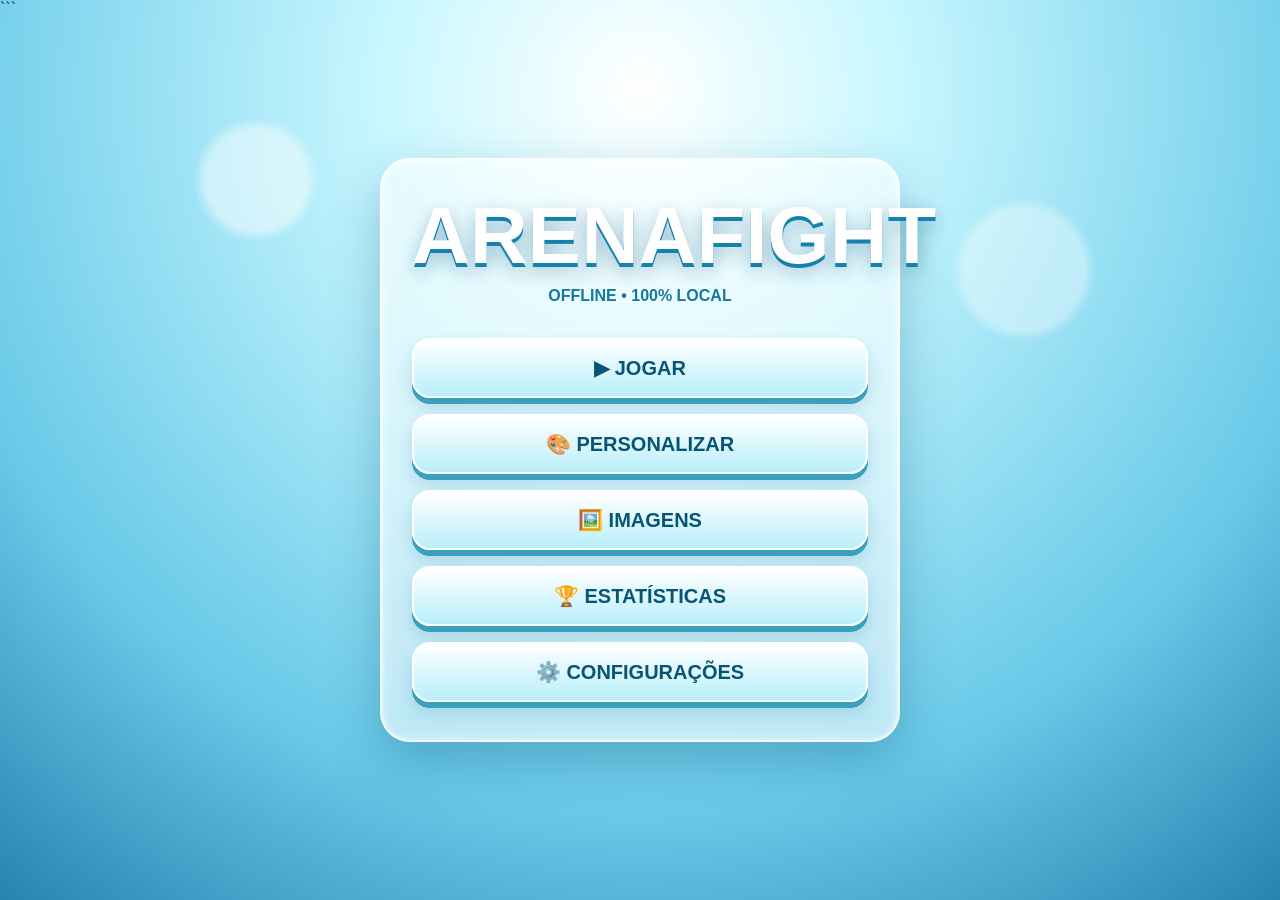
==== commit 4741b114: "Add files via upload" ====
--- a/index.html
+++ b/index.html
@@ -1,269 +1,470 @@
+
 <!DOCTYPE html>
 <html lang="pt-BR">
 <head>
 <meta charset="UTF-8">
-<meta name="viewport" content="width=device-width, initial-scale=1.0, maximum-scale=1.0, user-scalable=no">
-<title>Arena.io</title>
+<meta name="viewport"
+      content="width=device-width,initial-scale=1,maximum-scale=1,user-scalable=no">
+
+<title>ArenaFight</title>
 
 <style>
 * {
     box-sizing: border-box;
-    -webkit-tap-highlight-color: transparent;
-}
-
-html, body {
     margin: 0;
     padding: 0;
+    user-select: none;
+    -webkit-user-select: none;
+}
+
+html, body {
     width: 100%;
     height: 100%;
     overflow: hidden;
-    background: #111;
-    font-family: Arial, sans-serif;
-    touch-action: none;
-}
-
-canvas {
-    display: block;
+    font-family: Arial, Helvetica, sans-serif;
+}
+
+body {
+    background:
+        radial-gradient(circle at 50% 10%, #ffffff 0%, #c8f7ff 25%, #68c9e8 70%, #2684b0 100%);
+    color: #073b50;
+}
+
+/* =========================
+   FUNDO
+========================= */
+
+body::before {
+    content: "";
+    position: fixed;
+    inset: 0;
+    pointer-events: none;
+
+    background:
+        radial-gradient(circle at 20% 20%, rgba(255,255,255,.8) 0 4%, transparent 5%),
+        radial-gradient(circle at 80% 30%, rgba(255,255,255,.6) 0 5%, transparent 6%);
+
+    opacity: .6;
+}
+
+/* =========================
+   TELAS
+========================= */
+
+.screen {
+    position: absolute;
+    inset: 0;
+    display: none;
+    align-items: center;
+    justify-content: center;
+}
+
+.screen.active {
+    display: flex;
+}
+
+/* =========================
+   MENU
+========================= */
+
+.menu {
+    width: min(90%, 520px);
+    padding: 30px;
+    border-radius: 30px;
+
+    background: rgba(255,255,255,.55);
+    border: 2px solid rgba(255,255,255,.8);
+
+    box-shadow:
+        0 20px 50px rgba(0,80,120,.3),
+        inset 0 1px 10px rgba(255,255,255,.8);
+
+    backdrop-filter: blur(15px);
+    text-align: center;
+}
+
+.logo {
+    font-size: clamp(45px, 10vw, 80px);
+    font-weight: 900;
+
+    color: white;
+
+    text-shadow:
+        0 4px 0 #1681ad,
+        0 8px 20px rgba(0,80,120,.4);
+
+    margin-bottom: 5px;
+}
+
+.subtitle {
+    color: #16789c;
+    margin-bottom: 25px;
+    font-weight: bold;
+}
+
+.menuButton {
     width: 100%;
-    height: 100%;
-    cursor: crosshair;
-    background-color: #171717;
-    background-image:
-        linear-gradient(rgba(255,255,255,.035) 1px, transparent 1px),
-        linear-gradient(90deg, rgba(255,255,255,.035) 1px, transparent 1px);
-    background-size: 40px 40px;
-}
-
-/* HUD */
-
-#hud {
-    position: fixed;
+    margin: 8px 0;
+    padding: 16px;
+
+    border: 2px solid white;
+    border-radius: 18px;
+
+    background: linear-gradient(
+        #ffffff,
+        #b9effb
+    );
+
+    color: #075475;
+
+    font-size: 20px;
+    font-weight: bold;
+
+    box-shadow:
+        0 6px 0 #3b9fbe,
+        0 10px 20px rgba(0,100,150,.2);
+
+    cursor: pointer;
+
+    transition: .12s;
+}
+
+.menuButton:hover {
+    transform: translateY(-2px);
+}
+
+.menuButton:active {
+    transform: translateY(5px);
+    box-shadow: 0 2px 0 #3b9fbe;
+}
+
+/* =========================
+   HUD
+========================= */
+
+#game {
+    background:
+        radial-gradient(circle at 50% 0%, #dfffff, #73cee7 55%, #2582a8);
+}
+
+.hud {
+    position: absolute;
     top: 15px;
     left: 15px;
-    padding: 12px 16px;
-    background: rgba(0,0,0,.72);
-    color: white;
-    border-radius: 12px;
+    right: 15px;
+
+    display: flex;
+    justify-content: space-between;
+    gap: 10px;
+
+    z-index: 20;
+}
+
+.hudBox {
+    padding: 10px 15px;
+    border-radius: 15px;
+
+    background: rgba(255,255,255,.7);
+    border: 2px solid white;
+
+    box-shadow: 0 5px 15px rgba(0,80,120,.2);
+
     font-weight: bold;
-    font-size: 16px;
-    z-index: 10;
-    user-select: none;
-}
-
-#botCounter {
-    position: fixed;
-    top: 15px;
-    right: 15px;
-    padding: 12px 16px;
-    background: rgba(0,0,0,.72);
-    color: white;
-    border-radius: 12px;
-    font-weight: bold;
-    z-index: 10;
-}
-
-#coinsHUD {
-    position: fixed;
-    top: 100px;
-    right: 15px;
-    padding: 10px 15px;
-    background: rgba(0,0,0,.72);
-    color: #ffd700;
-    border-radius: 12px;
-    font-weight: bold;
-    z-index: 10;
-}
-
-/* MENU */
-
-#menu {
-    position: fixed;
-    inset: 0;
-    z-index: 100;
+}
+
+.health {
+    color: #0c7b43;
+}
+
+.score {
+    color: #075475;
+}
+
+.coins {
+    color: #9a7100;
+}
+
+/* =========================
+   ARENA
+========================= */
+
+#arena {
+    position: absolute;
+    left: 50%;
+    top: 50%;
+
+    width: min(90vw, 900px);
+    height: min(70vh, 600px);
+
+    transform: translate(-50%, -50%);
+
+    border-radius: 35px;
+
+    background:
+        linear-gradient(
+            135deg,
+            rgba(255,255,255,.65),
+            rgba(100,220,240,.4)
+        );
+
+    border: 4px solid rgba(255,255,255,.8);
+
+    box-shadow:
+        inset 0 0 40px rgba(255,255,255,.5),
+        0 20px 50px rgba(0,70,100,.3);
+
+    overflow: hidden;
+}
+
+.bubble {
+    position: absolute;
+    border-radius: 50%;
+
+    background: rgba(255,255,255,.4);
+
+    box-shadow:
+        inset -5px -5px 10px rgba(0,120,170,.1),
+        inset 5px 5px 10px white;
+}
+
+.player,
+.enemy {
+    position: absolute;
+
+    width: 55px;
+    height: 55px;
+
+    border-radius: 50%;
+
     display: flex;
     align-items: center;
     justify-content: center;
-    flex-direction: column;
-    background:
-        radial-gradient(circle at center, #26384a, #080b0f);
-    color: white;
+
+    overflow: hidden;
+
+    border: 3px solid white;
+
+    box-shadow:
+        0 5px 15px rgba(0,80,120,.4),
+        inset 0 2px 5px rgba(255,255,255,.8);
+
+    z-index: 5;
+}
+
+.player {
+    background: linear-gradient(#57e8ff,#0086ba);
+}
+
+.enemy {
+    background: linear-gradient(#ff9b9b,#d72727);
+}
+
+.player img,
+.enemy img {
+    width: 100%;
+    height: 100%;
+    object-fit: cover;
+}
+
+.bullet {
+    position: absolute;
+
+    width: 13px;
+    height: 13px;
+
+    border-radius: 50%;
+
+    background: white;
+
+    box-shadow:
+        0 0 12px #ffffff,
+        0 0 20px #35dfff;
+
+    z-index: 4;
+}
+
+/* =========================
+   CONTROLES
+========================= */
+
+.controls {
+    position: absolute;
+    bottom: 20px;
+    left: 20px;
+    right: 20px;
+
+    display: flex;
+    justify-content: space-between;
+
+    pointer-events: none;
+    z-index: 30;
+}
+
+.controlGroup {
+    display: flex;
+    gap: 8px;
+    pointer-events: auto;
+}
+
+.control {
+    width: 58px;
+    height: 58px;
+
+    border-radius: 18px;
+
+    border: 2px solid white;
+
+    background: rgba(255,255,255,.65);
+
+    color: #075475;
+
+    font-size: 24px;
+    font-weight: bold;
+
+    box-shadow: 0 5px 15px rgba(0,80,120,.25);
+}
+
+.control:active {
+    transform: scale(.9);
+}
+
+/* =========================
+   PAINEL
+========================= */
+
+.panel {
+    width: min(90%, 600px);
+    max-height: 90vh;
+    overflow-y: auto;
+
+    padding: 25px;
+
+    border-radius: 28px;
+
+    background: rgba(255,255,255,.65);
+
+    border: 2px solid white;
+
+    box-shadow: 0 20px 50px rgba(0,70,100,.3);
+
+    backdrop-filter: blur(15px);
+
     text-align: center;
 }
 
-#menu h1 {
-    margin: 0;
-    font-size: 70px;
-    letter-spacing: 5px;
-    text-shadow: 0 0 20px rgba(52,152,219,.8);
-}
-
-#menu p {
-    color: #bbb;
-    font-size: 17px;
-    margin: 10px 0 25px;
-}
-
-.menuButton {
-    border: 0;
-    padding: 14px 45px;
-    margin: 6px;
-    border-radius: 10px;
-    background: #3498db;
-    color: white;
-    font-size: 19px;
-    font-weight: bold;
+.panel h2 {
+    margin-bottom: 20px;
+    font-size: 32px;
+}
+
+.back {
+    margin-top: 20px;
+}
+
+/* =========================
+   SKINS
+========================= */
+
+.skinGrid {
+    display: grid;
+    grid-template-columns: repeat(3,1fr);
+    gap: 12px;
+}
+
+.skin {
+    padding: 15px;
+
+    border-radius: 18px;
+
+    background: rgba(255,255,255,.65);
+    border: 2px solid white;
+
     cursor: pointer;
-}
-
-.menuButton:hover {
-    transform: scale(1.04);
-}
-
-#shopButton {
-    background: #8e44ad;
-}
-
-#shop {
-    display: none;
-    position: fixed;
-    inset: 0;
-    z-index: 200;
-    background: rgba(5,8,12,.96);
-    color: white;
-    padding: 25px;
-    text-align: center;
-    overflow-y: auto;
-}
-
-#shop h2 {
-    font-size: 38px;
-    margin: 10px;
-}
-
-#shopCoins {
-    color: #ffd700;
-    font-size: 20px;
-    font-weight: bold;
-}
-
-.skin {
-    display: inline-block;
-    width: 150px;
-    margin: 10px;
-    padding: 15px;
-    background: #1d2730;
-    border-radius: 14px;
 }
 
 .skinPreview {
     width: 55px;
     height: 55px;
+    margin: auto auto 8px;
+
     border-radius: 50%;
-    margin: auto auto 10px;
-}
-
-.skin button {
-    border: 0;
-    padding: 8px 14px;
-    border-radius: 8px;
-    cursor: pointer;
-    font-weight: bold;
-}
-
-/* MOBILE */
-
-#mobileControls {
-    display: none;
-    position: fixed;
-    inset: 0;
-    z-index: 20;
-    pointer-events: none;
-}
-
-#joystick {
-    position: absolute;
-    left: 25px;
-    bottom: 25px;
-    width: 130px;
-    height: 130px;
-    border-radius: 50%;
-    background: rgba(255,255,255,.12);
-    border: 2px solid rgba(255,255,255,.25);
-    pointer-events: auto;
-}
-
-#stick {
-    position: absolute;
-    left: 40px;
-    top: 40px;
-    width: 50px;
-    height: 50px;
-    border-radius: 50%;
-    background: rgba(52,152,219,.8);
-}
-
-#shootButton {
-    position: absolute;
-    right: 30px;
-    bottom: 35px;
-    width: 100px;
-    height: 100px;
-    border-radius: 50%;
-    border: 3px solid rgba(255,255,255,.4);
-    background: rgba(231,76,60,.75);
-    color: white;
-    font-size: 18px;
-    font-weight: bold;
-    pointer-events: auto;
-}
-
-#mobileAim {
-    position: absolute;
-    right: 155px;
-    bottom: 45px;
-    width: 90px;
-    height: 90px;
-    border-radius: 50%;
-    background: rgba(255,255,255,.08);
-    pointer-events: auto;
-}
-
-/* RESPONSIVO */
-
-@media (max-width: 700px) {
-
-    #menu h1 {
+
+    border: 3px solid white;
+}
+
+/* =========================
+   IMAGENS
+========================= */
+
+.imagePreview {
+    width: 120px;
+    height: 120px;
+
+    margin: 15px auto;
+
+    border-radius: 25px;
+
+    object-fit: cover;
+
+    display: block;
+
+    border: 4px solid white;
+
+    background: rgba(0,100,150,.1);
+}
+
+input[type=file] {
+    width: 100%;
+    margin: 10px 0;
+}
+
+input[type=text] {
+    width: 100%;
+
+    padding: 13px;
+
+    border-radius: 14px;
+
+    border: 2px solid #8dd9e9;
+
+    font-size: 16px;
+}
+
+.smallText {
+    margin-top: 10px;
+    font-size: 13px;
+    opacity: .7;
+}
+
+/* =========================
+   MOBILE
+========================= */
+
+@media(max-width:600px) {
+
+    .menu {
+        padding: 20px;
+    }
+
+    .logo {
         font-size: 48px;
     }
 
-    #menu p {
-        font-size: 14px;
-        padding: 0 20px;
+    #arena {
+        width: 94vw;
+        height: 65vh;
     }
 
-    #hud {
+    .hud {
         font-size: 13px;
-        padding: 9px 11px;
     }
 
-    #botCounter {
-        font-size: 13px;
-        padding: 9px 11px;
+    .hudBox {
+        padding: 7px;
     }
 
-    #coinsHUD {
-        top: 70px;
-        right: 15px;
-        font-size: 13px;
-        padding: 8px 11px;
-    }
-
-    #help {
-        display: none;
-    }
-
-    #mobileControls {
-        display: block;
+    .skinGrid {
+        grid-template-columns: repeat(2,1fr);
     }
 }
 </style>
@@ -271,1010 +472,857 @@
 
 <body>
 
-<canvas id="game"></canvas>
-
-<div id="hud">
-🏆 Pontos: <span id="score">0</span><br>
-❤️ Vida: <span id="hp">100</span><br>
-🔥 Nível: <span id="level">1</span><br>
-🏅 Recorde: <span id="highScore">0</span>
+<!-- =========================
+     MENU
+========================= -->
+
+<div id="menu" class="screen active">
+
+    <div class="menu">
+
+        <div class="logo">ARENAFIGHT</div>
+
+        <div class="subtitle">
+            OFFLINE • 100% LOCAL
+        </div>
+
+        <button class="menuButton" onclick="startGame()">
+            ▶ JOGAR
+        </button>
+
+        <button class="menuButton" onclick="showScreen('skins')">
+            🎨 PERSONALIZAR
+        </button>
+
+        <button class="menuButton" onclick="showScreen('images')">
+            🖼️ IMAGENS
+        </button>
+
+        <button class="menuButton" onclick="showScreen('stats')">
+            🏆 ESTATÍSTICAS
+        </button>
+
+        <button class="menuButton" onclick="showScreen('settings')">
+            ⚙️ CONFIGURAÇÕES
+        </button>
+
+    </div>
 </div>
 
-<div id="botCounter">
-🤖 Bots: <span id="bots">0</span>
+<!-- =========================
+     GAME
+========================= -->
+
+<div id="game" class="screen">
+
+    <div class="hud">
+
+        <div class="hudBox health">
+            ❤️ <span id="health">100</span>
+        </div>
+
+        <div class="hudBox score">
+            🏆 <span id="score">0</span>
+        </div>
+
+        <div class="hudBox coins">
+            🪙 <span id="coins">0</span>
+        </div>
+
+    </div>
+
+    <div id="arena"></div>
+
+    <div class="controls">
+
+        <div class="controlGroup">
+
+            <button class="control"
+                    ontouchstart="keys.up=true"
+                    ontouchend="keys.up=false">⬆</button>
+
+            <button class="control"
+                    ontouchstart="keys.down=true"
+                    ontouchend="keys.down=false">⬇</button>
+
+        </div>
+
+        <div class="controlGroup">
+
+            <button class="control"
+                    ontouchstart="shoot()">🔵</button>
+
+        </div>
+
+    </div>
+
 </div>
 
-<div id="coinsHUD">
-🪙 <span id="coins">0</span>
+<!-- =========================
+     SKINS
+========================= -->
+
+<div id="skins" class="screen">
+
+    <div class="panel">
+
+        <h2>🎨 Skins</h2>
+
+        <div class="skinGrid">
+
+            <div class="skin" onclick="selectSkin('blue')">
+                <div class="skinPreview"
+                     style="background:#009bd1"></div>
+                Azul
+            </div>
+
+            <div class="skin" onclick="selectSkin('green')">
+                <div class="skinPreview"
+                     style="background:#22b573"></div>
+                Verde
+            </div>
+
+            <div class="skin" onclick="selectSkin('purple')">
+                <div class="skinPreview"
+                     style="background:#9257d9"></div>
+                Roxo
+            </div>
+
+            <div class="skin" onclick="selectSkin('orange')">
+                <div class="skinPreview"
+                     style="background:#ff8a25"></div>
+                Laranja
+            </div>
+
+            <div class="skin" onclick="selectSkin('pink')">
+                <div class="skinPreview"
+                     style="background:#ff5fa2"></div>
+                Rosa
+            </div>
+
+            <div class="skin" onclick="selectSkin('black')">
+                <div class="skinPreview"
+                     style="background:#222"></div>
+                Preto
+            </div>
+
+        </div>
+
+        <button class="menuButton back"
+                onclick="showScreen('menu')">
+            ← VOLTAR
+        </button>
+
+    </div>
+
 </div>
 
-<div id="help">
-WASD = mover • Mouse = mirar • Segure clique = atirar
+<!-- =========================
+     IMAGENS
+========================= -->
+
+<div id="images" class="screen">
+
+    <div class="panel">
+
+        <h2>🖼️ Imagem personalizada</h2>
+
+        <img id="imagePreview"
+             class="imagePreview"
+             alt="Preview">
+
+        <p>Escolha uma imagem do PC/celular:</p>
+
+        <input id="fileInput"
+               type="file"
+               accept="image/*">
+
+        <p>Ou coloque um link:</p>
+
+        <input id="imageURL"
+               type="text"
+               placeholder="https://exemplo.com/imagem.png">
+
+        <button class="menuButton"
+                onclick="loadImageURL()">
+            🔗 USAR LINK
+        </button>
+
+        <button class="menuButton"
+                onclick="removeImage()">
+            🗑️ REMOVER IMAGEM
+        </button>
+
+        <p class="smallText">
+            A imagem escolhida pelo arquivo fica somente nesta sessão.
+            Links precisam estar acessíveis pelo navegador.
+        </p>
+
+        <button class="menuButton back"
+                onclick="showScreen('menu')">
+            ← VOLTAR
+        </button>
+
+    </div>
+
 </div>
 
-<!-- MENU -->
-
-<div id="menu">
-
-    <h1 id="menuTitle">Arena.io</h1>
-
-    <p id="menuText">
-        Sobreviva aos bots e faça a maior pontuação!
-    </p>
-
-    <button class="menuButton" id="playButton">
-        JOGAR
-    </button>
-
-    <button class="menuButton" id="shopButton">
-        🎨 SKINS
-    </button>
+<!-- =========================
+     STATS
+========================= -->
+
+<div id="stats" class="screen">
+
+    <div class="panel">
+
+        <h2>🏆 Estatísticas</h2>
+
+        <p>High Score</p>
+        <h1 id="highScore">0</h1>
+
+        <br>
+
+        <p>Moedas</p>
+        <h1 id="statCoins">0</h1>
+
+        <button class="menuButton"
+                onclick="resetStats()">
+            🗑️ RESETAR
+        </button>
+
+        <button class="menuButton back"
+                onclick="showScreen('menu')">
+            ← VOLTAR
+        </button>
+
+    </div>
 
 </div>
 
-<!-- LOJA -->
-
-<div id="shop">
-
-    <h2>🎨 Loja de Skins</h2>
-
-    <div id="shopCoins">
-        🪙 Moedas: <span id="shopCoinsValue">0</span>
+<!-- =========================
+     SETTINGS
+========================= -->
+
+<div id="settings" class="screen">
+
+    <div class="panel">
+
+        <h2>⚙️ Configurações</h2>
+
+        <button class="menuButton"
+                onclick="toggleFullscreen()">
+            🖥️ TELA CHEIA
+        </button>
+
+        <button class="menuButton"
+                onclick="showScreen('menu')">
+            ← VOLTAR
+        </button>
+
     </div>
 
-    <div id="skins"></div>
-
-    <button class="menuButton" id="closeShop">
-        VOLTAR
-    </button>
-
 </div>
 
-<!-- CONTROLES MOBILE -->
-
-<div id="mobileControls">
-
-    <div id="joystick">
-        <div id="stick"></div>
-    </div>
-
-    <div id="mobileAim"></div>
-
-    <button id="shootButton">
-        🔥
-    </button>
-
-</div>
-
 <script>
 
 /* =====================================================
-CANVAS
-===================================================== */
-
-const canvas = document.getElementById("game");
-const ctx = canvas.getContext("2d");
-
-function resize() {
-    canvas.width = window.innerWidth;
-    canvas.height = window.innerHeight;
-}
-
-resize();
-
-window.addEventListener("resize", resize);
-
-
-/* =====================================================
-ÁUDIO
-===================================================== */
-
-let audioContext = null;
-
-function initAudio() {
-
-    if (!audioContext) {
-        audioContext =
-            new (window.AudioContext || window.webkitAudioContext)();
+   DADOS
+===================================================== */
+
+let data = JSON.parse(
+    localStorage.getItem("arenaFightData")
+) || {
+
+    coins: 0,
+    highScore: 0,
+    skin: "blue",
+    image: null
+
+};
+
+let score = 0;
+let health = 100;
+
+let gameRunning = false;
+
+let playerX = 100;
+let playerY = 200;
+
+let enemies = [];
+let bullets = [];
+
+let enemyTimer;
+
+
+/* =====================================================
+   ELEMENTOS
+===================================================== */
+
+const arena =
+    document.getElementById("arena");
+
+const player =
+    document.createElement("div");
+
+player.className = "player";
+
+arena.appendChild(player);
+
+
+/* =====================================================
+   TELAS
+===================================================== */
+
+function showScreen(id) {
+
+    document.querySelectorAll(".screen")
+        .forEach(x => x.classList.remove("active"));
+
+    document.getElementById(id)
+        .classList.add("active");
+
+    updateStats();
+}
+
+
+/* =====================================================
+   SAVE
+===================================================== */
+
+function saveData() {
+
+    localStorage.setItem(
+        "arenaFightData",
+        JSON.stringify(data)
+    );
+
+}
+
+
+/* =====================================================
+   SKIN
+===================================================== */
+
+function selectSkin(skin) {
+
+    data.skin = skin;
+
+    saveData();
+
+    applyPlayerSkin();
+
+}
+
+function applyPlayerSkin() {
+
+    const colors = {
+
+        blue: "#009bd1",
+        green: "#22b573",
+        purple: "#9257d9",
+        orange: "#ff8a25",
+        pink: "#ff5fa2",
+        black: "#222"
+
+    };
+
+    player.style.background =
+        colors[data.skin] || colors.blue;
+
+    if(data.image) {
+
+        player.innerHTML =
+            `<img src="${data.image}">`;
+
+    } else {
+
+        player.innerHTML = "";
+
     }
 
-    if (audioContext.state === "suspended") {
-        audioContext.resume();
+}
+
+
+/* =====================================================
+   IMAGEM LOCAL
+===================================================== */
+
+document
+.getElementById("fileInput")
+.addEventListener("change", function() {
+
+    const file = this.files[0];
+
+    if(!file) return;
+
+    if(!file.type.startsWith("image/")) {
+
+        alert("Escolha uma imagem.");
+
+        return;
+
     }
-}
-
-function sound(frequency, duration, type = "square", volume = 0.04) {
-
-    if (!audioContext) return;
-
-    const oscillator = audioContext.createOscillator();
-    const gain = audioContext.createGain();
-
-    oscillator.type = type;
-
-    oscillator.frequency.setValueAtTime(
-        frequency,
-        audioContext.currentTime
-    );
-
-    gain.gain.setValueAtTime(
-        volume,
-        audioContext.currentTime
-    );
-
-    gain.gain.exponentialRampToValueAtTime(
-        0.001,
-        audioContext.currentTime + duration
-    );
-
-    oscillator.connect(gain);
-    gain.connect(audioContext.destination);
-
-    oscillator.start();
-
-    oscillator.stop(
-        audioContext.currentTime + duration
-    );
-}
-
-
-/* =====================================================
-SALVAMENTO
-===================================================== */
-
-let coins =
-    Number(localStorage.getItem("arenaCoins")) || 0;
-
-let highScore =
-    Number(localStorage.getItem("arenaHighScore")) || 0;
-
-let ownedSkins =
-    JSON.parse(localStorage.getItem("arenaSkins") || '["blue"]');
-
-let selectedSkin =
-    localStorage.getItem("arenaSelectedSkin") || "blue";
-
-
-function saveData() {
-
-    localStorage.setItem(
-        "arenaCoins",
-        coins
-    );
-
-    localStorage.setItem(
-        "arenaHighScore",
-        highScore
-    );
-
-    localStorage.setItem(
-        "arenaSkins",
-        JSON.stringify(ownedSkins)
-    );
-
-    localStorage.setItem(
-        "arenaSelectedSkin",
-        selectedSkin
-    );
-}
-
-
-/* =====================================================
-SKINS
-===================================================== */
-
-const skins = {
-
-    blue: {
-        name: "Azul",
-        color: "#3498db",
-        price: 0
-    },
-
-    green: {
-        name: "Verde",
-        color: "#2ecc71",
-        price: 50
-    },
-
-    purple: {
-        name: "Roxa",
-        color: "#9b59b6",
-        price: 100
-    },
-
-    red: {
-        name: "Vermelha",
-        color: "#e74c3c",
-        price: 150
-    },
-
-    gold: {
-        name: "Dourada",
-        color: "#f1c40f",
-        price: 250
-    },
-
-    aqua: {
-        name: "Aqua",
-        color: "#1abc9c",
-        price: 400
+
+    const reader =
+        new FileReader();
+
+    reader.onload = function(e) {
+
+        data.image = e.target.result;
+
+        saveData();
+
+        document.getElementById(
+            "imagePreview"
+        ).src = e.target.result;
+
+        applyPlayerSkin();
+
+    };
+
+    reader.readAsDataURL(file);
+
+});
+
+
+/* =====================================================
+   IMAGEM POR LINK
+===================================================== */
+
+function loadImageURL() {
+
+    const url =
+        document
+        .getElementById("imageURL")
+        .value.trim();
+
+    if(!url) {
+
+        alert("Coloque um link.");
+
+        return;
+
     }
 
-};
-
-
-function renderShop() {
-
-    const container =
-        document.getElementById("skins");
-
-    container.innerHTML = "";
-
-    document.getElementById("shopCoinsValue")
-        .textContent = coins;
-
-    for (const id in skins) {
-
-        const skin = skins[id];
-
-        const box =
-            document.createElement("div");
-
-        box.className = "skin";
-
-        const preview =
-            document.createElement("div");
-
-        preview.className = "skinPreview";
-
-        preview.style.background =
-            skin.color;
-
-        const name =
-            document.createElement("div");
-
-        name.textContent =
-            skin.name;
-
-        name.style.fontWeight =
-            "bold";
-
-        name.style.marginBottom =
-            "8px";
-
-        const button =
-            document.createElement("button");
-
-        if (ownedSkins.includes(id)) {
-
-            if (selectedSkin === id) {
-
-                button.textContent =
-                    "EQUIPADA";
-
-            } else {
-
-                button.textContent =
-                    "EQUIPAR";
-
-                button.onclick = function() {
-
-                    selectedSkin = id;
-
-                    saveData();
-
-                    renderShop();
-                };
-            }
-
-        } else {
-
-            button.textContent =
-                "🪙 " + skin.price;
-
-            button.onclick = function() {
-
-                if (coins >= skin.price) {
-
-                    coins -= skin.price;
-
-                    ownedSkins.push(id);
-
-                    selectedSkin = id;
-
-                    saveData();
-
-                    renderShop();
-
-                    updateHUD();
-
-                    sound(
-                        800,
-                        0.15,
-                        "sine",
-                        0.05
-                    );
-
-                } else {
-
-                    sound(
-                        100,
-                        0.15,
-                        "sawtooth",
-                        0.05
-                    );
-
-                    alert("Você não tem moedas suficientes!");
-                }
-            };
-        }
-
-        box.appendChild(preview);
-        box.appendChild(name);
-        box.appendChild(button);
-
-        container.appendChild(box);
-    }
-}
-
-
-/* =====================================================
-CONTROLES
-===================================================== */
-
-const keys = {};
-
-window.addEventListener("keydown", event => {
-
-    keys[event.key.toLowerCase()] = true;
-
-});
-
-window.addEventListener("keyup", event => {
-
-    keys[event.key.toLowerCase()] = false;
-
-});
-
-
-/* =====================================================
-MOUSE
-===================================================== */
-
-const mouse = {
-
-    x: canvas.width / 2,
-    y: canvas.height / 2,
-    down: false
-
-};
-
-
-canvas.addEventListener("mousemove", event => {
-
-    mouse.x = event.clientX;
-    mouse.y = event.clientY;
-
-});
-
-
-canvas.addEventListener("mousedown", () => {
-
-    mouse.down = true;
-
-    initAudio();
-
-});
-
-
-window.addEventListener("mouseup", () => {
-
-    mouse.down = false;
-
-});
-
-
-/* =====================================================
-MOBILE
-===================================================== */
-
-let mobileMoveX = 0;
-let mobileMoveY = 0;
-
-let mobileAimX =
-    canvas.width / 2;
-
-let mobileAimY =
-    canvas.height / 2;
-
-let mobileShooting = false;
-
-
-/* JOYSTICK */
-
-const joystick =
-    document.getElementById("joystick");
-
-const stick =
-    document.getElementById("stick");
-
-
-joystick.addEventListener("touchmove", event => {
-
-    event.preventDefault();
-
-    const touch =
-        event.touches[0];
-
-    const rect =
-        joystick.getBoundingClientRect();
-
-    let x =
-        touch.clientX -
-        (rect.left + rect.width / 2);
-
-    let y =
-        touch.clientY -
-        (rect.top + rect.height / 2);
-
-    const distance =
-        Math.hypot(x, y);
-
-    const max =
-        40;
-
-    if (distance > max) {
-
-        x =
-            x / distance * max;
-
-        y =
-            y / distance * max;
-    }
-
-    stick.style.left =
-        (40 + x) + "px";
-
-    stick.style.top =
-        (40 + y) + "px";
-
-    mobileMoveX =
-        x / max;
-
-    mobileMoveY =
-        y / max;
-
-}, { passive: false });
-
-
-joystick.addEventListener("touchend", () => {
-
-    mobileMoveX = 0;
-    mobileMoveY = 0;
-
-    stick.style.left = "40px";
-    stick.style.top = "40px";
-
-});
-
-
-/* MIRA MOBILE */
-
-const mobileAim =
-    document.getElementById("mobileAim");
-
-mobileAim.addEventListener("touchmove", event => {
-
-    event.preventDefault();
-
-    const touch =
-        event.touches[0];
-
-    mobileAimX =
-        touch.clientX;
-
-    mobileAimY =
-        touch.clientY;
-
-    mouse.x =
-        mobileAimX;
-
-    mouse.y =
-        mobileAimY;
-
-}, { passive: false });
-
-
-/* BOTÃO DE TIRO */
-
-const shootButton =
-    document.getElementById("shootButton");
-
-
-shootButton.addEventListener("touchstart", event => {
-
-    event.preventDefault();
-
-    mobileShooting = true;
-
-    mouse.down = true;
-
-    initAudio();
-
-});
-
-
-shootButton.addEventListener("touchend", event => {
-
-    event.preventDefault();
-
-    mobileShooting = false;
-
-    mouse.down = false;
-
-});
-
-
-/* =====================================================
-JOGADOR
-===================================================== */
-
-const player = {
-
-    x: canvas.width / 2,
-
-    y: canvas.height / 2,
-
-    radius: 20,
-
-    speed: 4,
-
-    hp: 100,
-
-    maxHp: 100,
-
-    cooldown: 0
-
-};
-
-
-/* =====================================================
-GAME STATE
-===================================================== */
-
-let playing = false;
-
-let score = 0;
-
-let level = 1;
-
-let botSpawnTimer = 0;
-
-
-/* =====================================================
-ARRAYS
-===================================================== */
-
-const playerBullets = [];
-
-const botBullets = [];
-
-const bots = [];
-
-const particles = [];
-
-const texts = [];
-
-
-/* =====================================================
-DISTÂNCIA
-===================================================== */
-
-function distance(a, b) {
-
-    return Math.hypot(
-        a.x - b.x,
-        a.y - b.y
-    );
-
-}
-
-
-/* =====================================================
-BOT
-===================================================== */
-
-function createBot() {
-
-    let x;
-    let y;
-
-    do {
-
-        x =
-            Math.random() *
-            (canvas.width - 80) + 40;
-
-        y =
-            Math.random() *
-            (canvas.height - 80) + 40;
-
-    } while (
-        Math.hypot(
-            x - player.x,
-            y - player.y
-        ) < 250
-    );
-
-    bots.push({
-
-        x,
-        y,
-
-        radius: 18,
-
-        speed:
-            0.6 +
-            Math.random() * 0.8,
-
-        angle:
-            Math.random() *
-            Math.PI * 2,
-
-        moveTimer:
-            30 +
-            Math.random() * 100,
-
-        shootTimer:
-            50 +
-            Math.random() * 130
-
-    });
-
-}
-
-
-function spawnBots() {
-
-    bots.length = 0;
-
-    const amount =
-        8 + level * 2;
-
-    for (
-        let i = 0;
-        i < amount;
-        i++
-    ) {
-
-        createBot();
-
-    }
-
-}
-
-
-/* =====================================================
-PARTÍCULAS
-===================================================== */
-
-function greenParticles(x, y) {
-
-    for (
-        let i = 0;
-        i < 20;
-        i++
-    ) {
-
-        const angle =
-            Math.random() *
-            Math.PI * 2;
-
-        const speed =
-            1 +
-            Math.random() * 4;
-
-        particles.push({
-
-            x,
-            y,
-
-            dx:
-                Math.cos(angle) *
-                speed,
-
-            dy:
-                Math.sin(angle) *
-                speed,
-
-            size:
-                2 +
-                Math.random() * 4,
-
-            life:
-                20 +
-                Math.random() * 25
-
-        });
-
-    }
-
-}
-
-
-function floatingText(x, y, text) {
-
-    texts.push({
-
-        x,
-        y,
-
-        text,
-
-        life: 45
-
-    });
-
-}
-
-
-/* =====================================================
-TIRO DO JOGADOR
-===================================================== */
-
-function playerShoot() {
-
-    if (player.cooldown > 0)
-        return;
-
-    const angle =
-        Math.atan2(
-            mouse.y - player.y,
-            mouse.x - player.x
+    const img =
+        new Image();
+
+    img.onload = function() {
+
+        data.image = url;
+
+        saveData();
+
+        document.getElementById(
+            "imagePreview"
+        ).src = url;
+
+        applyPlayerSkin();
+
+        alert("Imagem carregada!");
+
+    };
+
+    img.onerror = function() {
+
+        alert(
+            "Não foi possível carregar essa imagem."
         );
 
-    playerBullets.push({
-
-        x:
-            player.x +
-            Math.cos(angle) * 25,
-
-        y:
-            player.y +
-            Math.sin(angle) * 25,
-
-        radius: 5,
-
-        speed: 10,
-
-        dx:
-            Math.cos(angle),
-
-        dy:
-            Math.sin(angle)
-
-    });
-
-    player.cooldown = 9;
-
-    sound(
-        650,
-        0.05,
-        "square",
-        0.035
-    );
-
-}
-
-
-/* =====================================================
-TIRO BOT
-===================================================== */
-
-function botShoot(bot) {
-
-    const angle =
-        Math.atan2(
-            player.y - bot.y,
-            player.x - bot.x
+    };
+
+    img.src = url;
+
+}
+
+
+/* =====================================================
+   REMOVER IMAGEM
+===================================================== */
+
+function removeImage() {
+
+    data.image = null;
+
+    saveData();
+
+    document.getElementById(
+        "imagePreview"
+    ).removeAttribute("src");
+
+    applyPlayerSkin();
+
+}
+
+
+/* =====================================================
+   GAME
+===================================================== */
+
+function startGame() {
+
+    showScreen("game");
+
+    score = 0;
+    health = 100;
+
+    enemies = [];
+    bullets = [];
+
+    arena
+        .querySelectorAll(".enemy,.bullet")
+        .forEach(x => x.remove());
+
+    playerX = 100;
+    playerY =
+        arena.clientHeight / 2 - 27;
+
+    gameRunning = true;
+
+    applyPlayerSkin();
+
+    updateHUD();
+
+    clearInterval(enemyTimer);
+
+    enemyTimer =
+        setInterval(
+            spawnEnemy,
+            900
         );
 
-    botBullets.push({
-
-        x: bot.x,
-
-        y: bot.y,
-
-        radius: 5,
-
-        speed: 4.5,
-
-        dx:
-            Math.cos(angle),
-
-        dy:
-            Math.sin(angle)
-
-    });
-
-}
-
-
-/* =====================================================
-JOGADOR
-===================================================== */
-
-function updatePlayer() {
-
-    let dx = 0;
-    let dy = 0;
-
-
-    if (keys["w"])
-        dy--;
-
-    if (keys["s"])
-        dy++;
-
-    if (keys["a"])
-        dx--;
-
-    if (keys["d"])
-        dx++;
-
-
-    dx += mobileMoveX;
-    dy += mobileMoveY;
-
-
-    if (dx !== 0 || dy !== 0) {
-
-        const length =
-            Math.hypot(dx, dy);
-
-        if (length > 1) {
-
-            dx /= length;
-            dy /= length;
-
-        }
-
-        player.x +=
-            dx * player.speed;
-
-        player.y +=
-            dy * player.speed;
-
-    }
-
-
-    player.x =
+}
+
+
+/* =====================================================
+   PLAYER
+===================================================== */
+
+function movePlayer(dx,dy) {
+
+    if(!gameRunning) return;
+
+    playerX += dx;
+    playerY += dy;
+
+    playerX =
         Math.max(
-            player.radius,
+            0,
             Math.min(
-                canvas.width -
-                player.radius,
-                player.x
+                arena.clientWidth - 55,
+                playerX
             )
         );
 
-
-    player.y =
+    playerY =
         Math.max(
-            player.radius,
+            0,
             Math.min(
-                canvas.height -
-                player.radius,
-                player.y
+                arena.clientHeight - 55,
+                playerY
             )
         );
 
-
-    if (player.cooldown > 0)
-        player.cooldown--;
-
-
-    if (mouse.down)
-        playerShoot();
-
-}
-
-
-/* =====================================================
-BOTS
-===================================================== */
-
-function updateBots() {
-
-    for (const bot of bots) {
-
-        bot.moveTimer--;
-
-        if (bot.moveTimer <= 0) {
-
-            bot.angle =
-                Math.random() *
-                Math.PI * 2;
-
-            bot.moveTimer =
-                40 +
-                Math.random() * 100;
+    updatePlayer();
+
+}
+
+function updatePlayer() {
+
+    player.style.left =
+        playerX + "px";
+
+    player.style.top =
+        playerY + "px";
+
+}
+
+
+/* =====================================================
+   TECLADO
+===================================================== */
+
+const keys = {
+
+    up:false,
+    down:false,
+    left:false,
+    right:false
+
+};
+
+document.addEventListener(
+    "keydown",
+    e => {
+
+        if(e.key === "ArrowUp" ||
+           e.key.toLowerCase() === "w")
+            keys.up = true;
+
+        if(e.key === "ArrowDown" ||
+           e.key.toLowerCase() === "s")
+            keys.down = true;
+
+        if(e.key === "ArrowLeft" ||
+           e.key.toLowerCase() === "a")
+            keys.left = true;
+
+        if(e.key === "ArrowRight" ||
+           e.key.toLowerCase() === "d")
+            keys.right = true;
+
+        if(e.code === "Space")
+            shoot();
+
+    }
+);
+
+document.addEventListener(
+    "keyup",
+    e => {
+
+        if(e.key === "ArrowUp" ||
+           e.key.toLowerCase() === "w")
+            keys.up = false;
+
+        if(e.key === "ArrowDown" ||
+           e.key.toLowerCase() === "s")
+            keys.down = false;
+
+        if(e.key === "ArrowLeft" ||
+           e.key.toLowerCase() === "a")
+            keys.left = false;
+
+        if(e.key === "ArrowRight" ||
+           e.key.toLowerCase() === "d")
+            keys.right = false;
+
+    }
+);
+
+
+/* =====================================================
+   GAME LOOP
+===================================================== */
+
+function gameLoop() {
+
+    if(gameRunning) {
+
+        if(keys.up)
+            movePlayer(0,-5);
+
+        if(keys.down)
+            movePlayer(0,5);
+
+        if(keys.left)
+            movePlayer(-5,0);
+
+        if(keys.right)
+            movePlayer(5,0);
+
+        updateEnemies();
+        updateBullets();
+
+    }
+
+    requestAnimationFrame(gameLoop);
+
+}
+
+gameLoop();
+
+
+/* =====================================================
+   INIMIGOS
+===================================================== */
+
+function spawnEnemy() {
+
+    if(!gameRunning) return;
+
+    const enemy =
+        document.createElement("div");
+
+    enemy.className = "enemy";
+
+    enemy.style.left =
+        (arena.clientWidth - 60) + "px";
+
+    enemy.style.top =
+        Math.random() *
+        (arena.clientHeight - 60) + "px";
+
+    arena.appendChild(enemy);
+
+    enemies.push({
+
+        el: enemy,
+
+        x: arena.clientWidth - 60,
+
+        y: parseFloat(enemy.style.top),
+
+        speed: 1.5 +
+            Math.random() * 2
+
+    });
+
+}
+
+
+function updateEnemies() {
+
+    for(let i = enemies.length - 1;
+        i >= 0;
+        i--) {
+
+        const e = enemies[i];
+
+        e.x -= e.speed;
+
+        e.el.style.left =
+            e.x + "px";
+
+        if(collides(
+            playerX,
+            playerY,
+            55,
+            55,
+            e.x,
+            e.y,
+            55,
+            55
+        )) {
+
+            health -= 10;
+
+            e.el.remove();
+
+            enemies.splice(i,1);
+
+            updateHUD();
+
+            if(health <= 0)
+                endGame();
 
         }
 
-
-        bot.x +=
-            Math.cos(bot.angle) *
-            bot.speed;
-
-        bot.y +=
-            Math.sin(bot.angle) *
-            bot.speed;
-
-
-        if (
-            bot.x < bot.radius ||
-            bot.x >
-            canvas.width -
-            bot.radius
-        ) {
-
-            bot.angle =
-                Math.PI -
-                bot.angle;
+        else if(e.x < -60) {
+
+            e.el.remove();
+
+            enemies.splice(i,1);
 
         }
 
-
-        if (
-            bot.y < bot.radius ||
-            bot.y >
-            canvas.height -
-            bot.radius
-        ) {
-
-            bot.angle =
-                -bot.angle;
+    }
+
+}
+
+
+/* =====================================================
+   TIROS
+===================================================== */
+
+function shoot() {
+
+    if(!gameRunning) return;
+
+    const bullet =
+        document.createElement("div");
+
+    bullet.className = "bullet";
+
+    const x =
+        playerX + 50;
+
+    const y =
+        playerY + 21;
+
+    bullet.style.left =
+        x + "px";
+
+    bullet.style.top =
+        y + "px";
+
+    arena.appendChild(bullet);
+
+    bullets.push({
+
+        el: bullet,
+        x:x,
+        y:y
+
+    });
+
+}
+
+
+function updateBullets() {
+
+    for(let i = bullets.length - 1;
+        i >= 0;
+        i--) {
+
+        const b = bullets[i];
+
+        b.x += 8;
+
+        b.el.style.left =
+            b.x + "px";
+
+        let hit = false;
+
+        for(let j = enemies.length - 1;
+            j >= 0;
+            j--) {
+
+            const e = enemies[j];
+
+            if(collides(
+                b.x,
+                b.y,
+                13,
+                13,
+                e.x,
+                e.y,
+                55,
+                55
+            )) {
+
+                e.el.remove();
+
+                enemies.splice(j,1);
+
+                b.el.remove();
+
+                bullets.splice(i,1);
+
+                score++;
+
+                data.coins += 2;
+
+                saveData();
+
+                updateHUD();
+
+                hit = true;
+
+                break;
+
+            }
 
         }
 
-
-        bot.x =
-            Math.max(
-                bot.radius,
-                Math.min(
-                    canvas.width -
-                    bot.radius,
-                    bot.x
-                )
-            );
-
-
-        bot.y =
-            Math.max(
-                bot.radius,
-                Math.min(
-                    canvas.height -
-                    bot.radius,
-                    bot.y
-                )
-            );
-
-
-        bot.shootTimer--;
-
-
-        if (bot.shootTimer <= 0) {
-
-            botShoot(bot);
-
-            bot.shootTimer =
-                Math.max(
-                    35,
-                    120 - level * 5
-                ) +
-                Math.random() * 80;
+        if(hit) continue;
+
+        if(b.x >
+           arena.clientWidth) {
+
+            b.el.remove();
+
+            bullets.splice(i,1);
 
         }
 
@@ -1284,899 +1332,186 @@
 
 
 /* =====================================================
-BALAS DO JOGADOR
-===================================================== */
-
-function updatePlayerBullets() {
-
-    for (
-        let i =
-            playerBullets.length - 1;
-        i >= 0;
-        i--
-    ) {
-
-        const bullet =
-            playerBullets[i];
-
-
-        bullet.x +=
-            bullet.dx *
-            bullet.speed;
-
-        bullet.y +=
-            bullet.dy *
-            bullet.speed;
-
-
-        if (
-            bullet.x < 0 ||
-            bullet.x > canvas.width ||
-            bullet.y < 0 ||
-            bullet.y > canvas.height
-        ) {
-
-            playerBullets.splice(i, 1);
-
-            continue;
-
-        }
-
-
-        for (
-            let j =
-                bots.length - 1;
-            j >= 0;
-            j--
-        ) {
-
-            const bot =
-                bots[j];
-
-
-            if (
-                distance(
-                    bullet,
-                    bot
-                ) <
-                bullet.radius +
-                bot.radius
-            ) {
-
-                /* BOT MORRE */
-
-                greenParticles(
-                    bot.x,
-                    bot.y
-                );
-
-
-                floatingText(
-                    bot.x,
-                    bot.y,
-                    "+10  🪙+2"
-                );
-
-
-                /* =====================================
-                   AQUI ESTÁ A RECOMPENSA:
-                   CADA BOT = 2 MOEDAS
-                ===================================== */
-
-                coins += 2;
-
-
-                score += 10;
-
-
-                bots.splice(j, 1);
-
-                playerBullets.splice(i, 1);
-
-
-                sound(
-                    110,
-                    0.12,
-                    "sawtooth",
-                    0.06
-                );
-
-
-                /* NÍVEL */
-
-                const newLevel =
-                    Math.floor(
-                        score / 100
-                    ) + 1;
-
-
-                if (
-                    newLevel > level
-                ) {
-
-                    level =
-                        newLevel;
-
-                    sound(
-                        900,
-                        0.2,
-                        "sine",
-                        0.05
-                    );
-
-                }
-
-
-                saveData();
-
-                updateHUD();
-
-                break;
-
-            }
-
-        }
-
-    }
-
-}
-
-
-/* =====================================================
-BALAS DOS BOTS
-===================================================== */
-
-function updateBotBullets() {
-
-    for (
-        let i =
-            botBullets.length - 1;
-        i >= 0;
-        i--
-    ) {
-
-        const bullet =
-            botBullets[i];
-
-
-        bullet.x +=
-            bullet.dx *
-            bullet.speed;
-
-        bullet.y +=
-            bullet.dy *
-            bullet.speed;
-
-
-        if (
-            bullet.x < 0 ||
-            bullet.x > canvas.width ||
-            bullet.y < 0 ||
-            bullet.y > canvas.height
-        ) {
-
-            botBullets.splice(i, 1);
-
-            continue;
-
-        }
-
-
-        if (
-            distance(
-                bullet,
-                player
-            ) <
-            bullet.radius +
-            player.radius
-        ) {
-
-            player.hp -= 10;
-
-            botBullets.splice(i, 1);
-
-            sound(
-                80,
-                0.15,
-                "sawtooth",
-                0.07
-            );
-
-
-            if (
-                player.hp <= 0
-            ) {
-
-                player.hp = 0;
-
-                endGame();
-
-            }
-
-        }
-
-    }
-
-}
-
-
-/* =====================================================
-PARTÍCULAS
-===================================================== */
-
-function updateParticles() {
-
-    for (
-        let i =
-            particles.length - 1;
-        i >= 0;
-        i--
-    ) {
-
-        const p =
-            particles[i];
-
-        p.x += p.dx;
-        p.y += p.dy;
-
-        p.dx *= 0.96;
-        p.dy *= 0.96;
-
-        p.life--;
-
-        if (p.life <= 0)
-            particles.splice(i, 1);
-
-    }
-
-}
-
-
-/* =====================================================
-TEXTOS
-===================================================== */
-
-function updateTexts() {
-
-    for (
-        let i =
-            texts.length - 1;
-        i >= 0;
-        i--
-    ) {
-
-        const t =
-            texts[i];
-
-        t.y -= 0.7;
-
-        t.life--;
-
-        if (t.life <= 0)
-            texts.splice(i, 1);
-
-    }
-
-}
-
-
-/* =====================================================
-DESENHAR PLAYER
-===================================================== */
-
-function drawPlayer() {
-
-    const angle =
-        Math.atan2(
-            mouse.y - player.y,
-            mouse.x - player.x
-        );
-
-
-    ctx.save();
-
-    ctx.translate(
-        player.x,
-        player.y
+   COLISÃO
+===================================================== */
+
+function collides(
+    x1,y1,w1,h1,
+    x2,y2,w2,h2
+) {
+
+    return (
+
+        x1 < x2 + w2 &&
+        x1 + w1 > x2 &&
+        y1 < y2 + h2 &&
+        y1 + h1 > y2
+
     );
 
-    ctx.rotate(angle);
-
-
-    /* SKIN */
-
-    ctx.fillStyle =
-        skins[selectedSkin].color;
-
-
-    ctx.beginPath();
-
-    ctx.arc(
-        0,
-        0,
-        player.radius,
-        0,
-        Math.PI * 2
-    );
-
-    ctx.fill();
-
-
-    /* ARMA */
-
-    ctx.fillStyle = "#222";
-
-    ctx.fillRect(
-        8,
-        -5,
-        30,
-        10
-    );
-
-
-    ctx.restore();
-
-
-    /* VIDA */
-
-    ctx.fillStyle = "#333";
-
-    ctx.fillRect(
-        player.x - 25,
-        player.y - 34,
-        50,
-        6
-    );
-
-
-    ctx.fillStyle = "#2ecc71";
-
-    ctx.fillRect(
-        player.x - 25,
-        player.y - 34,
-        50 *
-        (player.hp /
-        player.maxHp),
-        6
-    );
-
-}
-
-
-/* =====================================================
-BOTS
-===================================================== */
-
-function drawBots() {
-
-    for (const bot of bots) {
-
-        ctx.fillStyle =
-            "#e74c3c";
-
-        ctx.beginPath();
-
-        ctx.arc(
-            bot.x,
-            bot.y,
-            bot.radius,
-            0,
-            Math.PI * 2
-        );
-
-        ctx.fill();
-
-
-        ctx.fillStyle =
-            "white";
-
-        ctx.beginPath();
-
-        ctx.arc(
-            bot.x - 6,
-            bot.y - 4,
-            3,
-            0,
-            Math.PI * 2
-        );
-
-        ctx.arc(
-            bot.x + 6,
-            bot.y - 4,
-            3,
-            0,
-            Math.PI * 2
-        );
-
-        ctx.fill();
-
-    }
-
-}
-
-
-/* =====================================================
-BALAS
-===================================================== */
-
-function drawBullets() {
-
-    ctx.fillStyle =
-        "#f1c40f";
-
-    for (
-        const bullet
-        of playerBullets
-    ) {
-
-        ctx.beginPath();
-
-        ctx.arc(
-            bullet.x,
-            bullet.y,
-            bullet.radius,
-            0,
-            Math.PI * 2
-        );
-
-        ctx.fill();
-
-    }
-
-
-    ctx.fillStyle =
-        "#ff8c42";
-
-    for (
-        const bullet
-        of botBullets
-    ) {
-
-        ctx.beginPath();
-
-        ctx.arc(
-            bullet.x,
-            bullet.y,
-            bullet.radius,
-            0,
-            Math.PI * 2
-        );
-
-        ctx.fill();
-
-    }
-
-}
-
-
-/* =====================================================
-PARTÍCULAS
-===================================================== */
-
-function drawParticles() {
-
-    for (const p of particles) {
-
-        ctx.globalAlpha =
-            Math.max(
-                0,
-                p.life / 45
-            );
-
-        ctx.fillStyle =
-            "#39ff14";
-
-        ctx.beginPath();
-
-        ctx.arc(
-            p.x,
-            p.y,
-            p.size,
-            0,
-            Math.PI * 2
-        );
-
-        ctx.fill();
-
-    }
-
-    ctx.globalAlpha = 1;
-
-}
-
-
-/* =====================================================
-TEXTOS
-===================================================== */
-
-function drawTexts() {
-
-    ctx.textAlign =
-        "center";
-
-    ctx.font =
-        "bold 18px Arial";
-
-
-    for (const t of texts) {
-
-        ctx.globalAlpha =
-            t.life / 45;
-
-        ctx.fillStyle =
-            "#39ff14";
-
-        ctx.fillText(
-            t.text,
-            t.x,
-            t.y
-        );
-
-    }
-
-    ctx.globalAlpha = 1;
-
-}
-
-
-/* =====================================================
-MIRA
-===================================================== */
-
-function drawCrosshair() {
-
-    /* No celular a mira fica escondida */
-
-    if (
-        "ontouchstart" in window
-    )
-        return;
-
-
-    ctx.strokeStyle =
-        "rgba(255,255,255,.8)";
-
-    ctx.lineWidth = 2;
-
-    ctx.beginPath();
-
-    ctx.moveTo(
-        mouse.x - 10,
-        mouse.y
-    );
-
-    ctx.lineTo(
-        mouse.x + 10,
-        mouse.y
-    );
-
-    ctx.moveTo(
-        mouse.x,
-        mouse.y - 10
-    );
-
-    ctx.lineTo(
-        mouse.x,
-        mouse.y + 10
-    );
-
-    ctx.stroke();
-
-}
-
-
-/* =====================================================
-HUD
+}
+
+
+/* =====================================================
+   HUD
 ===================================================== */
 
 function updateHUD() {
+
+    document.getElementById(
+        "health"
+    ).textContent = health;
 
     document.getElementById(
         "score"
     ).textContent = score;
 
     document.getElementById(
-        "hp"
-    ).textContent = player.hp;
-
-    document.getElementById(
-        "level"
-    ).textContent = level;
-
-    document.getElementById(
-        "bots"
-    ).textContent = bots.length;
-
-    document.getElementById(
         "coins"
-    ).textContent = coins;
+    ).textContent = data.coins;
+
+}
+
+
+/* =====================================================
+   GAME OVER
+===================================================== */
+
+function endGame() {
+
+    gameRunning = false;
+
+    clearInterval(enemyTimer);
+
+    if(score > data.highScore) {
+
+        data.highScore = score;
+
+    }
+
+    saveData();
+
+    setTimeout(() => {
+
+        alert(
+            "GAME OVER!\n\n" +
+            "Pontuação: " + score +
+            "\nMoedas: " + data.coins
+        );
+
+        showScreen("menu");
+
+    },100);
+
+}
+
+
+/* =====================================================
+   ESTATÍSTICAS
+===================================================== */
+
+function updateStats() {
 
     document.getElementById(
         "highScore"
-    ).textContent = highScore;
-
-}
-
-
-/* =====================================================
-GAME OVER
-===================================================== */
-
-function endGame() {
-
-    playing = false;
-
-    mouse.down = false;
-
-    mobileShooting = false;
-
-
-    /*
-       NOVO HIGH SCORE
-    */
-
-    let newRecord = false;
-
-
-    if (
-        score > highScore
-    ) {
-
-        highScore = score;
-
-        /*
-           NOVO RECORD = +100 MOEDAS
-        */
-
-        coins += 100;
-
-        newRecord = true;
-
-        saveData();
-
-        sound(
-            1000,
-            0.3,
-            "sine",
-            0.08
-        );
+    ).textContent =
+        data.highScore;
+
+    document.getElementById(
+        "statCoins"
+    ).textContent =
+        data.coins;
+
+}
+
+
+function resetStats() {
+
+    if(!confirm(
+        "Resetar todas as estatísticas?"
+    )) return;
+
+    data.coins = 0;
+    data.highScore = 0;
+
+    saveData();
+
+    updateStats();
+    updateHUD();
+
+}
+
+
+/* =====================================================
+   FULLSCREEN
+===================================================== */
+
+function toggleFullscreen() {
+
+    if(!document.fullscreenElement) {
+
+        document.documentElement
+            .requestFullscreen?.();
+
+    } else {
+
+        document.exitFullscreen?.();
 
     }
 
-
-    const title =
-        document.getElementById(
-            "menuTitle"
-        );
-
-    const text =
-        document.getElementById(
-            "menuText"
-        );
-
-    const button =
-        document.getElementById(
-            "playButton"
-        );
-
-
-    title.textContent =
-        newRecord
-        ? "🏆 NOVO RECORD!"
-        : "GAME OVER";
-
-
-    text.textContent =
-        newRecord
-        ? "Você fez " +
-          score +
-          " pontos e ganhou 100 moedas!"
-        : "Você fez " +
-          score +
-          " pontos";
-
-
-    button.textContent =
-        "JOGAR NOVAMENTE";
-
+}
+
+
+/* =====================================================
+   BOLHAS DECORATIVAS
+===================================================== */
+
+for(let i=0;i<18;i++) {
+
+    const bubble =
+        document.createElement("div");
+
+    bubble.className =
+        "bubble";
+
+    const size =
+        15 + Math.random()*70;
+
+    bubble.style.width =
+        size + "px";
+
+    bubble.style.height =
+        size + "px";
+
+    bubble.style.left =
+        Math.random()*100 + "%";
+
+    bubble.style.top =
+        Math.random()*100 + "%";
+
+    arena.appendChild(bubble);
+
+}
+
+
+/* =====================================================
+   IMAGEM SALVA
+===================================================== */
+
+if(data.image) {
 
     document.getElementById(
-        "menu"
-    ).style.display = "flex";
-
-
-    updateHUD();
-
-}
-
-
-/* =====================================================
-COMEÇAR
-===================================================== */
-
-function startGame() {
-
-    initAudio();
-
-    playing = true;
-
-    score = 0;
-
-    level = 1;
-
-    player.x =
-        canvas.width / 2;
-
-    player.y =
-        canvas.height / 2;
-
-    player.hp =
-        player.maxHp;
-
-    player.cooldown = 0;
-
-    playerBullets.length = 0;
-
-    botBullets.length = 0;
-
-    particles.length = 0;
-
-    texts.length = 0;
-
-    spawnBots();
-
-    document.getElementById(
-        "menu"
-    ).style.display = "none";
-
-    updateHUD();
-
-}
-
-
-/* =====================================================
-RESPAWN DOS BOTS
-===================================================== */
-
-function manageBots() {
-
-    if (!playing)
-        return;
-
-
-    const wanted =
-        8 + level * 2;
-
-
-    if (
-        bots.length < wanted
-    ) {
-
-        botSpawnTimer--;
-
-
-        if (
-            botSpawnTimer <= 0
-        ) {
-
-            createBot();
-
-            botSpawnTimer = 30;
-
-        }
-
-    }
-
-}
-
-
-/* =====================================================
-LOOP
-===================================================== */
-
-function gameLoop() {
-
-    ctx.clearRect(
-        0,
-        0,
-        canvas.width,
-        canvas.height
-    );
-
-
-    if (playing) {
-
-        updatePlayer();
-
-        updateBots();
-
-        updatePlayerBullets();
-
-        updateBotBullets();
-
-        updateParticles();
-
-        updateTexts();
-
-        manageBots();
-
-        drawBots();
-
-        drawBullets();
-
-        drawParticles();
-
-        drawTexts();
-
-        drawPlayer();
-
-        drawCrosshair();
-
-        updateHUD();
-
-    }
-
-
-    requestAnimationFrame(
-        gameLoop
-    );
-
-}
-
-
-/* =====================================================
-BOTÕES
-===================================================== */
-
-document.getElementById(
-    "playButton"
-).addEventListener(
-    "click",
-    startGame
-);
-
-
-document.getElementById(
-    "shopButton"
-).addEventListener(
-    "click",
-    () => {
-
-        renderShop();
-
-        document.getElementById(
-            "shop"
-        ).style.display = "block";
-
-    }
-);
-
-
-document.getElementById(
-    "closeShop"
-).addEventListener(
-    "click",
-    () => {
-
-        document.getElementById(
-            "shop"
-        ).style.display = "none";
-
-    }
-);
-
-
-/* =====================================================
-INICIAR
-===================================================== */
-
-updateHUD();
-
-renderShop();
-
-gameLoop();
+        "imagePreview"
+    ).src = data.image;
+
+}
+
+applyPlayerSkin();
+
+updateStats();
 
 </script>
 
 </body>
-</html>+</html>
+```
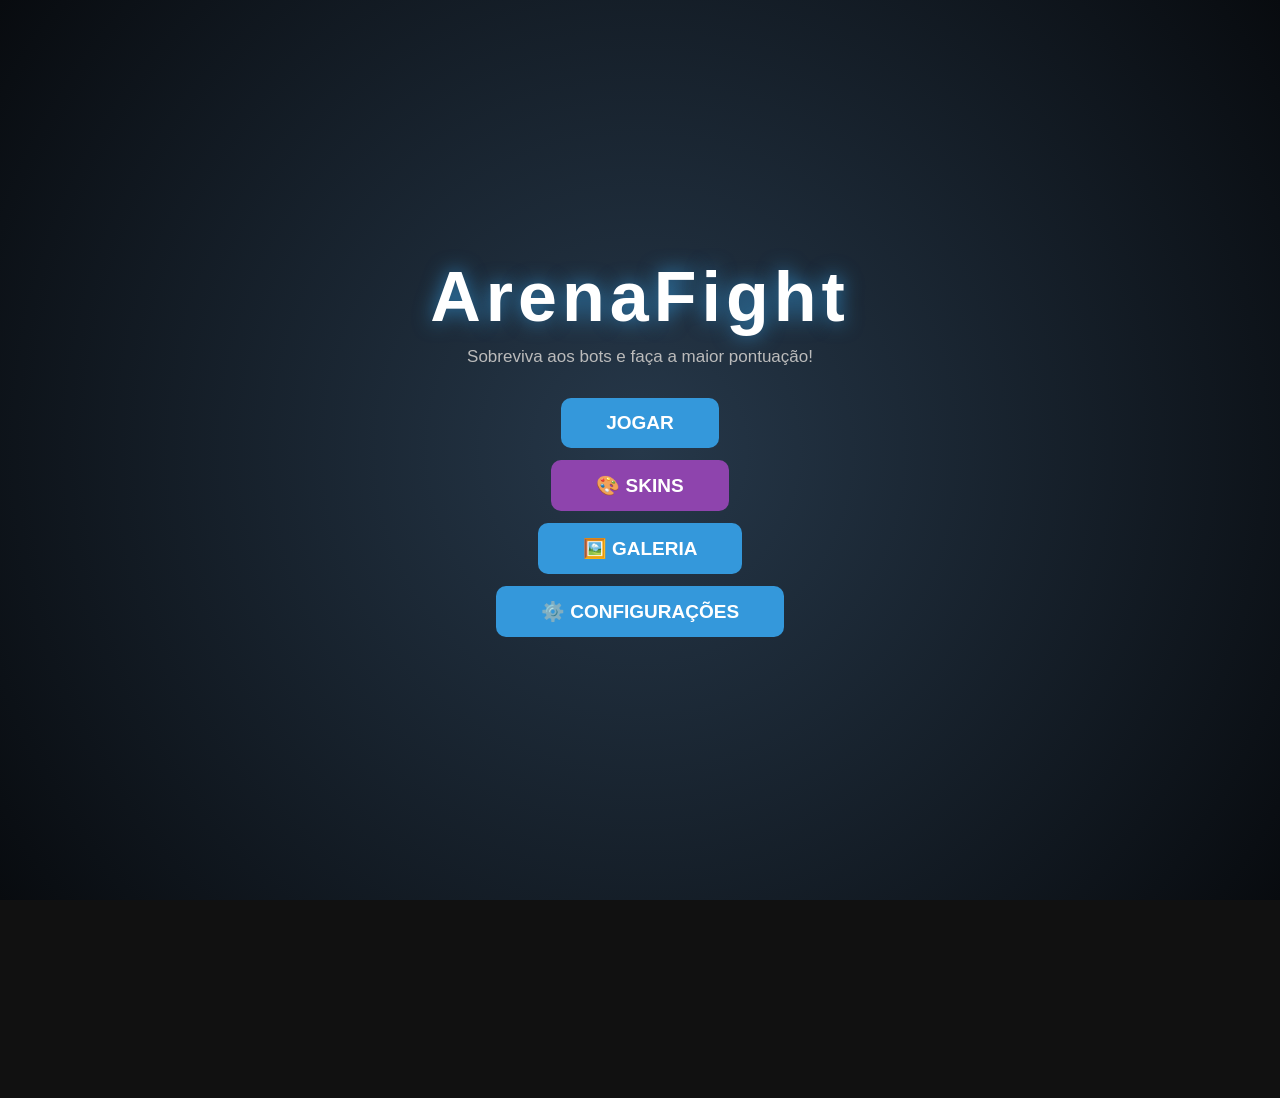
==== commit ee8b1dde: "Add files via upload" ====
--- a/index.html
+++ b/index.html
@@ -1,1517 +1,2551 @@
-
-<!DOCTYPE html>
-<html lang="pt-BR">
-<head>
-<meta charset="UTF-8">
-<meta name="viewport"
-      content="width=device-width,initial-scale=1,maximum-scale=1,user-scalable=no">
-
-<title>ArenaFight</title>
-
-<style>
-* {
-    box-sizing: border-box;
-    margin: 0;
-    padding: 0;
-    user-select: none;
-    -webkit-user-select: none;
-}
-
-html, body {
-    width: 100%;
-    height: 100%;
-    overflow: hidden;
-    font-family: Arial, Helvetica, sans-serif;
-}
-
-body {
-    background:
-        radial-gradient(circle at 50% 10%, #ffffff 0%, #c8f7ff 25%, #68c9e8 70%, #2684b0 100%);
-    color: #073b50;
-}
-
-/* =========================
-   FUNDO
-========================= */
-
-body::before {
-    content: "";
-    position: fixed;
-    inset: 0;
-    pointer-events: none;
-
-    background:
-        radial-gradient(circle at 20% 20%, rgba(255,255,255,.8) 0 4%, transparent 5%),
-        radial-gradient(circle at 80% 30%, rgba(255,255,255,.6) 0 5%, transparent 6%);
-
-    opacity: .6;
-}
-
-/* =========================
-   TELAS
-========================= */
-
-.screen {
-    position: absolute;
-    inset: 0;
-    display: none;
-    align-items: center;
-    justify-content: center;
-}
-
-.screen.active {
-    display: flex;
-}
-
-/* =========================
-   MENU
-========================= */
-
-.menu {
-    width: min(90%, 520px);
-    padding: 30px;
-    border-radius: 30px;
-
-    background: rgba(255,255,255,.55);
-    border: 2px solid rgba(255,255,255,.8);
-
-    box-shadow:
-        0 20px 50px rgba(0,80,120,.3),
-        inset 0 1px 10px rgba(255,255,255,.8);
-
-    backdrop-filter: blur(15px);
-    text-align: center;
-}
-
-.logo {
-    font-size: clamp(45px, 10vw, 80px);
-    font-weight: 900;
-
-    color: white;
-
-    text-shadow:
-        0 4px 0 #1681ad,
-        0 8px 20px rgba(0,80,120,.4);
-
-    margin-bottom: 5px;
-}
-
-.subtitle {
-    color: #16789c;
-    margin-bottom: 25px;
-    font-weight: bold;
-}
-
-.menuButton {
-    width: 100%;
-    margin: 8px 0;
-    padding: 16px;
-
-    border: 2px solid white;
-    border-radius: 18px;
-
-    background: linear-gradient(
-        #ffffff,
-        #b9effb
-    );
-
-    color: #075475;
-
-    font-size: 20px;
-    font-weight: bold;
-
-    box-shadow:
-        0 6px 0 #3b9fbe,
-        0 10px 20px rgba(0,100,150,.2);
-
-    cursor: pointer;
-
-    transition: .12s;
-}
-
-.menuButton:hover {
-    transform: translateY(-2px);
-}
-
-.menuButton:active {
-    transform: translateY(5px);
-    box-shadow: 0 2px 0 #3b9fbe;
-}
-
-/* =========================
-   HUD
-========================= */
-
-#game {
-    background:
-        radial-gradient(circle at 50% 0%, #dfffff, #73cee7 55%, #2582a8);
-}
-
-.hud {
-    position: absolute;
-    top: 15px;
-    left: 15px;
-    right: 15px;
-
-    display: flex;
-    justify-content: space-between;
-    gap: 10px;
-
-    z-index: 20;
-}
-
-.hudBox {
-    padding: 10px 15px;
-    border-radius: 15px;
-
-    background: rgba(255,255,255,.7);
-    border: 2px solid white;
-
-    box-shadow: 0 5px 15px rgba(0,80,120,.2);
-
-    font-weight: bold;
-}
-
-.health {
-    color: #0c7b43;
-}
-
-.score {
-    color: #075475;
-}
-
-.coins {
-    color: #9a7100;
-}
-
-/* =========================
-   ARENA
-========================= */
-
-#arena {
-    position: absolute;
-    left: 50%;
-    top: 50%;
-
-    width: min(90vw, 900px);
-    height: min(70vh, 600px);
-
-    transform: translate(-50%, -50%);
-
-    border-radius: 35px;
-
-    background:
-        linear-gradient(
-            135deg,
-            rgba(255,255,255,.65),
-            rgba(100,220,240,.4)
-        );
-
-    border: 4px solid rgba(255,255,255,.8);
-
-    box-shadow:
-        inset 0 0 40px rgba(255,255,255,.5),
-        0 20px 50px rgba(0,70,100,.3);
-
-    overflow: hidden;
-}
-
-.bubble {
-    position: absolute;
-    border-radius: 50%;
-
-    background: rgba(255,255,255,.4);
-
-    box-shadow:
-        inset -5px -5px 10px rgba(0,120,170,.1),
-        inset 5px 5px 10px white;
-}
-
-.player,
-.enemy {
-    position: absolute;
-
-    width: 55px;
-    height: 55px;
-
-    border-radius: 50%;
-
-    display: flex;
-    align-items: center;
-    justify-content: center;
-
-    overflow: hidden;
-
-    border: 3px solid white;
-
-    box-shadow:
-        0 5px 15px rgba(0,80,120,.4),
-        inset 0 2px 5px rgba(255,255,255,.8);
-
-    z-index: 5;
-}
-
-.player {
-    background: linear-gradient(#57e8ff,#0086ba);
-}
-
-.enemy {
-    background: linear-gradient(#ff9b9b,#d72727);
-}
-
-.player img,
-.enemy img {
-    width: 100%;
-    height: 100%;
-    object-fit: cover;
-}
-
-.bullet {
-    position: absolute;
-
-    width: 13px;
-    height: 13px;
-
-    border-radius: 50%;
-
-    background: white;
-
-    box-shadow:
-        0 0 12px #ffffff,
-        0 0 20px #35dfff;
-
-    z-index: 4;
-}
-
-/* =========================
-   CONTROLES
-========================= */
-
-.controls {
-    position: absolute;
-    bottom: 20px;
-    left: 20px;
-    right: 20px;
-
-    display: flex;
-    justify-content: space-between;
-
-    pointer-events: none;
-    z-index: 30;
-}
-
-.controlGroup {
-    display: flex;
-    gap: 8px;
-    pointer-events: auto;
-}
-
-.control {
-    width: 58px;
-    height: 58px;
-
-    border-radius: 18px;
-
-    border: 2px solid white;
-
-    background: rgba(255,255,255,.65);
-
-    color: #075475;
-
-    font-size: 24px;
-    font-weight: bold;
-
-    box-shadow: 0 5px 15px rgba(0,80,120,.25);
-}
-
-.control:active {
-    transform: scale(.9);
-}
-
-/* =========================
-   PAINEL
-========================= */
-
-.panel {
-    width: min(90%, 600px);
-    max-height: 90vh;
-    overflow-y: auto;
-
-    padding: 25px;
-
-    border-radius: 28px;
-
-    background: rgba(255,255,255,.65);
-
-    border: 2px solid white;
-
-    box-shadow: 0 20px 50px rgba(0,70,100,.3);
-
-    backdrop-filter: blur(15px);
-
-    text-align: center;
-}
-
-.panel h2 {
-    margin-bottom: 20px;
-    font-size: 32px;
-}
-
-.back {
-    margin-top: 20px;
-}
-
-/* =========================
-   SKINS
-========================= */
-
-.skinGrid {
-    display: grid;
-    grid-template-columns: repeat(3,1fr);
-    gap: 12px;
-}
-
-.skin {
-    padding: 15px;
-
-    border-radius: 18px;
-
-    background: rgba(255,255,255,.65);
-    border: 2px solid white;
-
-    cursor: pointer;
-}
-
-.skinPreview {
-    width: 55px;
-    height: 55px;
-    margin: auto auto 8px;
-
-    border-radius: 50%;
-
-    border: 3px solid white;
-}
-
-/* =========================
-   IMAGENS
-========================= */
-
-.imagePreview {
-    width: 120px;
-    height: 120px;
-
-    margin: 15px auto;
-
-    border-radius: 25px;
-
-    object-fit: cover;
-
-    display: block;
-
-    border: 4px solid white;
-
-    background: rgba(0,100,150,.1);
-}
-
-input[type=file] {
-    width: 100%;
-    margin: 10px 0;
-}
-
-input[type=text] {
-    width: 100%;
-
-    padding: 13px;
-
-    border-radius: 14px;
-
-    border: 2px solid #8dd9e9;
-
-    font-size: 16px;
-}
-
-.smallText {
-    margin-top: 10px;
-    font-size: 13px;
-    opacity: .7;
-}
-
-/* =========================
-   MOBILE
-========================= */
-
-@media(max-width:600px) {
-
-    .menu {
-        padding: 20px;
-    }
-
-    .logo {
-        font-size: 48px;
-    }
-
-    #arena {
-        width: 94vw;
-        height: 65vh;
-    }
-
-    .hud {
-        font-size: 13px;
-    }
-
-    .hudBox {
-        padding: 7px;
-    }
-
-    .skinGrid {
-        grid-template-columns: repeat(2,1fr);
-    }
-}
-</style>
-</head>
-
-<body>
-
-<!-- =========================
-     MENU
-========================= -->
-
-<div id="menu" class="screen active">
-
-    <div class="menu">
-
-        <div class="logo">ARENAFIGHT</div>
-
-        <div class="subtitle">
-            OFFLINE • 100% LOCAL
-        </div>
-
-        <button class="menuButton" onclick="startGame()">
-            ▶ JOGAR
-        </button>
-
-        <button class="menuButton" onclick="showScreen('skins')">
-            🎨 PERSONALIZAR
-        </button>
-
-        <button class="menuButton" onclick="showScreen('images')">
-            🖼️ IMAGENS
-        </button>
-
-        <button class="menuButton" onclick="showScreen('stats')">
-            🏆 ESTATÍSTICAS
-        </button>
-
-        <button class="menuButton" onclick="showScreen('settings')">
-            ⚙️ CONFIGURAÇÕES
-        </button>
-
-    </div>
-</div>
-
-<!-- =========================
-     GAME
-========================= -->
-
-<div id="game" class="screen">
-
-    <div class="hud">
-
-        <div class="hudBox health">
-            ❤️ <span id="health">100</span>
-        </div>
-
-        <div class="hudBox score">
-            🏆 <span id="score">0</span>
-        </div>
-
-        <div class="hudBox coins">
-            🪙 <span id="coins">0</span>
-        </div>
-
-    </div>
-
-    <div id="arena"></div>
-
-    <div class="controls">
-
-        <div class="controlGroup">
-
-            <button class="control"
-                    ontouchstart="keys.up=true"
-                    ontouchend="keys.up=false">⬆</button>
-
-            <button class="control"
-                    ontouchstart="keys.down=true"
-                    ontouchend="keys.down=false">⬇</button>
-
-        </div>
-
-        <div class="controlGroup">
-
-            <button class="control"
-                    ontouchstart="shoot()">🔵</button>
-
-        </div>
-
-    </div>
-
-</div>
-
-<!-- =========================
-     SKINS
-========================= -->
-
-<div id="skins" class="screen">
-
-    <div class="panel">
-
-        <h2>🎨 Skins</h2>
-
-        <div class="skinGrid">
-
-            <div class="skin" onclick="selectSkin('blue')">
-                <div class="skinPreview"
-                     style="background:#009bd1"></div>
-                Azul
-            </div>
-
-            <div class="skin" onclick="selectSkin('green')">
-                <div class="skinPreview"
-                     style="background:#22b573"></div>
-                Verde
-            </div>
-
-            <div class="skin" onclick="selectSkin('purple')">
-                <div class="skinPreview"
-                     style="background:#9257d9"></div>
-                Roxo
-            </div>
-
-            <div class="skin" onclick="selectSkin('orange')">
-                <div class="skinPreview"
-                     style="background:#ff8a25"></div>
-                Laranja
-            </div>
-
-            <div class="skin" onclick="selectSkin('pink')">
-                <div class="skinPreview"
-                     style="background:#ff5fa2"></div>
-                Rosa
-            </div>
-
-            <div class="skin" onclick="selectSkin('black')">
-                <div class="skinPreview"
-                     style="background:#222"></div>
-                Preto
-            </div>
-
-        </div>
-
-        <button class="menuButton back"
-                onclick="showScreen('menu')">
-            ← VOLTAR
-        </button>
-
-    </div>
-
-</div>
-
-<!-- =========================
-     IMAGENS
-========================= -->
-
-<div id="images" class="screen">
-
-    <div class="panel">
-
-        <h2>🖼️ Imagem personalizada</h2>
-
-        <img id="imagePreview"
-             class="imagePreview"
-             alt="Preview">
-
-        <p>Escolha uma imagem do PC/celular:</p>
-
-        <input id="fileInput"
-               type="file"
-               accept="image/*">
-
-        <p>Ou coloque um link:</p>
-
-        <input id="imageURL"
-               type="text"
-               placeholder="https://exemplo.com/imagem.png">
-
-        <button class="menuButton"
-                onclick="loadImageURL()">
-            🔗 USAR LINK
-        </button>
-
-        <button class="menuButton"
-                onclick="removeImage()">
-            🗑️ REMOVER IMAGEM
-        </button>
-
-        <p class="smallText">
-            A imagem escolhida pelo arquivo fica somente nesta sessão.
-            Links precisam estar acessíveis pelo navegador.
-        </p>
-
-        <button class="menuButton back"
-                onclick="showScreen('menu')">
-            ← VOLTAR
-        </button>
-
-    </div>
-
-</div>
-
-<!-- =========================
-     STATS
-========================= -->
-
-<div id="stats" class="screen">
-
-    <div class="panel">
-
-        <h2>🏆 Estatísticas</h2>
-
-        <p>High Score</p>
-        <h1 id="highScore">0</h1>
-
-        <br>
-
-        <p>Moedas</p>
-        <h1 id="statCoins">0</h1>
-
-        <button class="menuButton"
-                onclick="resetStats()">
-            🗑️ RESETAR
-        </button>
-
-        <button class="menuButton back"
-                onclick="showScreen('menu')">
-            ← VOLTAR
-        </button>
-
-    </div>
-
-</div>
-
-<!-- =========================
-     SETTINGS
-========================= -->
-
-<div id="settings" class="screen">
-
-    <div class="panel">
-
-        <h2>⚙️ Configurações</h2>
-
-        <button class="menuButton"
-                onclick="toggleFullscreen()">
-            🖥️ TELA CHEIA
-        </button>
-
-        <button class="menuButton"
-                onclick="showScreen('menu')">
-            ← VOLTAR
-        </button>
-
-    </div>
-
-</div>
-
-<script>
-
-/* =====================================================
-   DADOS
-===================================================== */
-
-let data = JSON.parse(
-    localStorage.getItem("arenaFightData")
-) || {
-
-    coins: 0,
-    highScore: 0,
-    skin: "blue",
-    image: null
-
-};
-
-let score = 0;
-let health = 100;
-
-let gameRunning = false;
-
-let playerX = 100;
-let playerY = 200;
-
-let enemies = [];
-let bullets = [];
-
-let enemyTimer;
-
-
-/* =====================================================
-   ELEMENTOS
-===================================================== */
-
-const arena =
-    document.getElementById("arena");
-
-const player =
-    document.createElement("div");
-
-player.className = "player";
-
-arena.appendChild(player);
-
-
-/* =====================================================
-   TELAS
-===================================================== */
-
-function showScreen(id) {
-
-    document.querySelectorAll(".screen")
-        .forEach(x => x.classList.remove("active"));
-
-    document.getElementById(id)
-        .classList.add("active");
-
-    updateStats();
-}
-
-
-/* =====================================================
-   SAVE
-===================================================== */
-
-function saveData() {
-
-    localStorage.setItem(
-        "arenaFightData",
-        JSON.stringify(data)
-    );
-
-}
-
-
-/* =====================================================
-   SKIN
-===================================================== */
-
-function selectSkin(skin) {
-
-    data.skin = skin;
-
-    saveData();
-
-    applyPlayerSkin();
-
-}
-
-function applyPlayerSkin() {
-
-    const colors = {
-
-        blue: "#009bd1",
-        green: "#22b573",
-        purple: "#9257d9",
-        orange: "#ff8a25",
-        pink: "#ff5fa2",
-        black: "#222"
-
-    };
-
-    player.style.background =
-        colors[data.skin] || colors.blue;
-
-    if(data.image) {
-
-        player.innerHTML =
-            `<img src="${data.image}">`;
-
-    } else {
-
-        player.innerHTML = "";
-
-    }
-
-}
-
-
-/* =====================================================
-   IMAGEM LOCAL
-===================================================== */
-
-document
-.getElementById("fileInput")
-.addEventListener("change", function() {
-
-    const file = this.files[0];
-
-    if(!file) return;
-
-    if(!file.type.startsWith("image/")) {
-
-        alert("Escolha uma imagem.");
-
-        return;
-
-    }
-
-    const reader =
-        new FileReader();
-
-    reader.onload = function(e) {
-
-        data.image = e.target.result;
-
-        saveData();
-
-        document.getElementById(
-            "imagePreview"
-        ).src = e.target.result;
-
-        applyPlayerSkin();
-
-    };
-
-    reader.readAsDataURL(file);
-
-});
-
-
-/* =====================================================
-   IMAGEM POR LINK
-===================================================== */
-
-function loadImageURL() {
-
-    const url =
-        document
-        .getElementById("imageURL")
-        .value.trim();
-
-    if(!url) {
-
-        alert("Coloque um link.");
-
-        return;
-
-    }
-
-    const img =
-        new Image();
-
-    img.onload = function() {
-
-        data.image = url;
-
-        saveData();
-
-        document.getElementById(
-            "imagePreview"
-        ).src = url;
-
-        applyPlayerSkin();
-
-        alert("Imagem carregada!");
-
-    };
-
-    img.onerror = function() {
-
-        alert(
-            "Não foi possível carregar essa imagem."
-        );
-
-    };
-
-    img.src = url;
-
-}
-
-
-/* =====================================================
-   REMOVER IMAGEM
-===================================================== */
-
-function removeImage() {
-
-    data.image = null;
-
-    saveData();
-
-    document.getElementById(
-        "imagePreview"
-    ).removeAttribute("src");
-
-    applyPlayerSkin();
-
-}
-
-
-/* =====================================================
-   GAME
-===================================================== */
-
-function startGame() {
-
-    showScreen("game");
-
-    score = 0;
-    health = 100;
-
-    enemies = [];
-    bullets = [];
-
-    arena
-        .querySelectorAll(".enemy,.bullet")
-        .forEach(x => x.remove());
-
-    playerX = 100;
-    playerY =
-        arena.clientHeight / 2 - 27;
-
-    gameRunning = true;
-
-    applyPlayerSkin();
-
-    updateHUD();
-
-    clearInterval(enemyTimer);
-
-    enemyTimer =
-        setInterval(
-            spawnEnemy,
-            900
-        );
-
-}
-
-
-/* =====================================================
-   PLAYER
-===================================================== */
-
-function movePlayer(dx,dy) {
-
-    if(!gameRunning) return;
-
-    playerX += dx;
-    playerY += dy;
-
-    playerX =
-        Math.max(
-            0,
-            Math.min(
-                arena.clientWidth - 55,
-                playerX
-            )
-        );
-
-    playerY =
-        Math.max(
-            0,
-            Math.min(
-                arena.clientHeight - 55,
-                playerY
-            )
-        );
-
-    updatePlayer();
-
-}
-
-function updatePlayer() {
-
-    player.style.left =
-        playerX + "px";
-
-    player.style.top =
-        playerY + "px";
-
-}
-
-
-/* =====================================================
-   TECLADO
-===================================================== */
-
-const keys = {
-
-    up:false,
-    down:false,
-    left:false,
-    right:false
-
-};
-
-document.addEventListener(
-    "keydown",
-    e => {
-
-        if(e.key === "ArrowUp" ||
-           e.key.toLowerCase() === "w")
-            keys.up = true;
-
-        if(e.key === "ArrowDown" ||
-           e.key.toLowerCase() === "s")
-            keys.down = true;
-
-        if(e.key === "ArrowLeft" ||
-           e.key.toLowerCase() === "a")
-            keys.left = true;
-
-        if(e.key === "ArrowRight" ||
-           e.key.toLowerCase() === "d")
-            keys.right = true;
-
-        if(e.code === "Space")
-            shoot();
-
-    }
-);
-
-document.addEventListener(
-    "keyup",
-    e => {
-
-        if(e.key === "ArrowUp" ||
-           e.key.toLowerCase() === "w")
-            keys.up = false;
-
-        if(e.key === "ArrowDown" ||
-           e.key.toLowerCase() === "s")
-            keys.down = false;
-
-        if(e.key === "ArrowLeft" ||
-           e.key.toLowerCase() === "a")
-            keys.left = false;
-
-        if(e.key === "ArrowRight" ||
-           e.key.toLowerCase() === "d")
-            keys.right = false;
-
-    }
-);
-
-
-/* =====================================================
-   GAME LOOP
-===================================================== */
-
-function gameLoop() {
-
-    if(gameRunning) {
-
-        if(keys.up)
-            movePlayer(0,-5);
-
-        if(keys.down)
-            movePlayer(0,5);
-
-        if(keys.left)
-            movePlayer(-5,0);
-
-        if(keys.right)
-            movePlayer(5,0);
-
-        updateEnemies();
-        updateBullets();
-
-    }
-
-    requestAnimationFrame(gameLoop);
-
-}
-
-gameLoop();
-
-
-/* =====================================================
-   INIMIGOS
-===================================================== */
-
-function spawnEnemy() {
-
-    if(!gameRunning) return;
-
-    const enemy =
-        document.createElement("div");
-
-    enemy.className = "enemy";
-
-    enemy.style.left =
-        (arena.clientWidth - 60) + "px";
-
-    enemy.style.top =
-        Math.random() *
-        (arena.clientHeight - 60) + "px";
-
-    arena.appendChild(enemy);
-
-    enemies.push({
-
-        el: enemy,
-
-        x: arena.clientWidth - 60,
-
-        y: parseFloat(enemy.style.top),
-
-        speed: 1.5 +
-            Math.random() * 2
-
-    });
-
-}
-
-
-function updateEnemies() {
-
-    for(let i = enemies.length - 1;
-        i >= 0;
-        i--) {
-
-        const e = enemies[i];
-
-        e.x -= e.speed;
-
-        e.el.style.left =
-            e.x + "px";
-
-        if(collides(
-            playerX,
-            playerY,
-            55,
-            55,
-            e.x,
-            e.y,
-            55,
-            55
-        )) {
-
-            health -= 10;
-
-            e.el.remove();
-
-            enemies.splice(i,1);
-
-            updateHUD();
-
-            if(health <= 0)
-                endGame();
-
-        }
-
-        else if(e.x < -60) {
-
-            e.el.remove();
-
-            enemies.splice(i,1);
-
-        }
-
-    }
-
-}
-
-
-/* =====================================================
-   TIROS
-===================================================== */
-
-function shoot() {
-
-    if(!gameRunning) return;
-
-    const bullet =
-        document.createElement("div");
-
-    bullet.className = "bullet";
-
-    const x =
-        playerX + 50;
-
-    const y =
-        playerY + 21;
-
-    bullet.style.left =
-        x + "px";
-
-    bullet.style.top =
-        y + "px";
-
-    arena.appendChild(bullet);
-
-    bullets.push({
-
-        el: bullet,
-        x:x,
-        y:y
-
-    });
-
-}
-
-
-function updateBullets() {
-
-    for(let i = bullets.length - 1;
-        i >= 0;
-        i--) {
-
-        const b = bullets[i];
-
-        b.x += 8;
-
-        b.el.style.left =
-            b.x + "px";
-
-        let hit = false;
-
-        for(let j = enemies.length - 1;
-            j >= 0;
-            j--) {
-
-            const e = enemies[j];
-
-            if(collides(
-                b.x,
-                b.y,
-                13,
-                13,
-                e.x,
-                e.y,
-                55,
-                55
-            )) {
-
-                e.el.remove();
-
-                enemies.splice(j,1);
-
-                b.el.remove();
-
-                bullets.splice(i,1);
-
-                score++;
-
-                data.coins += 2;
-
-                saveData();
-
-                updateHUD();
-
-                hit = true;
-
-                break;
-
-            }
-
-        }
-
-        if(hit) continue;
-
-        if(b.x >
-           arena.clientWidth) {
-
-            b.el.remove();
-
-            bullets.splice(i,1);
-
-        }
-
-    }
-
-}
-
-
-/* =====================================================
-   COLISÃO
-===================================================== */
-
-function collides(
-    x1,y1,w1,h1,
-    x2,y2,w2,h2
-) {
-
-    return (
-
-        x1 < x2 + w2 &&
-        x1 + w1 > x2 &&
-        y1 < y2 + h2 &&
-        y1 + h1 > y2
-
-    );
-
-}
-
-
-/* =====================================================
-   HUD
-===================================================== */
-
-function updateHUD() {
-
-    document.getElementById(
-        "health"
-    ).textContent = health;
-
-    document.getElementById(
-        "score"
-    ).textContent = score;
-
-    document.getElementById(
-        "coins"
-    ).textContent = data.coins;
-
-}
-
-
-/* =====================================================
-   GAME OVER
-===================================================== */
-
-function endGame() {
-
-    gameRunning = false;
-
-    clearInterval(enemyTimer);
-
-    if(score > data.highScore) {
-
-        data.highScore = score;
-
-    }
-
-    saveData();
-
-    setTimeout(() => {
-
-        alert(
-            "GAME OVER!\n\n" +
-            "Pontuação: " + score +
-            "\nMoedas: " + data.coins
-        );
-
-        showScreen("menu");
-
-    },100);
-
-}
-
-
-/* =====================================================
-   ESTATÍSTICAS
-===================================================== */
-
-function updateStats() {
-
-    document.getElementById(
-        "highScore"
-    ).textContent =
-        data.highScore;
-
-    document.getElementById(
-        "statCoins"
-    ).textContent =
-        data.coins;
-
-}
-
-
-function resetStats() {
-
-    if(!confirm(
-        "Resetar todas as estatísticas?"
-    )) return;
-
-    data.coins = 0;
-    data.highScore = 0;
-
-    saveData();
-
-    updateStats();
-    updateHUD();
-
-}
-
-
-/* =====================================================
-   FULLSCREEN
-===================================================== */
-
-function toggleFullscreen() {
-
-    if(!document.fullscreenElement) {
-
-        document.documentElement
-            .requestFullscreen?.();
-
-    } else {
-
-        document.exitFullscreen?.();
-
-    }
-
-}
-
-
-/* =====================================================
-   BOLHAS DECORATIVAS
-===================================================== */
-
-for(let i=0;i<18;i++) {
-
-    const bubble =
-        document.createElement("div");
-
-    bubble.className =
-        "bubble";
-
-    const size =
-        15 + Math.random()*70;
-
-    bubble.style.width =
-        size + "px";
-
-    bubble.style.height =
-        size + "px";
-
-    bubble.style.left =
-        Math.random()*100 + "%";
-
-    bubble.style.top =
-        Math.random()*100 + "%";
-
-    arena.appendChild(bubble);
-
-}
-
-
-/* =====================================================
-   IMAGEM SALVA
-===================================================== */
-
-if(data.image) {
-
-    document.getElementById(
-        "imagePreview"
-    ).src = data.image;
-
-}
-
-applyPlayerSkin();
-
-updateStats();
-
-</script>
-
-</body>
-</html>
-```
+<!DOCTYPE html>
+<html lang="pt-BR">
+<head>
+<meta charset="UTF-8">
+<meta name="viewport" content="width=device-width, initial-scale=1.0, maximum-scale=1.0, user-scalable=no">
+<title>ArenaFight</title>
+
+<style>
+* {
+    box-sizing: border-box;
+    -webkit-tap-highlight-color: transparent;
+}
+
+html, body {
+    margin: 0;
+    padding: 0;
+    width: 100%;
+    height: 100%;
+    overflow: hidden;
+    background: #111;
+    font-family: Arial, sans-serif;
+    touch-action: none;
+}
+
+canvas {
+    display: block;
+    width: 100%;
+    height: 100%;
+    cursor: crosshair;
+    background-color: #171717;
+    background-image:
+        linear-gradient(rgba(255,255,255,.035) 1px, transparent 1px),
+        linear-gradient(90deg, rgba(255,255,255,.035) 1px, transparent 1px);
+    background-size: 40px 40px;
+}
+
+/* HUD */
+
+#hud {
+    position: fixed;
+    top: 15px;
+    left: 15px;
+    padding: 12px 16px;
+    background: rgba(0,0,0,.72);
+    color: white;
+    border-radius: 12px;
+    font-weight: bold;
+    font-size: 16px;
+    z-index: 10;
+    user-select: none;
+}
+
+#botCounter {
+    position: fixed;
+    top: 15px;
+    right: 15px;
+    padding: 12px 16px;
+    background: rgba(0,0,0,.72);
+    color: white;
+    border-radius: 12px;
+    font-weight: bold;
+    z-index: 10;
+}
+
+#coinsHUD {
+    position: fixed;
+    top: 100px;
+    right: 15px;
+    padding: 10px 15px;
+    background: rgba(0,0,0,.72);
+    color: #ffd700;
+    border-radius: 12px;
+    font-weight: bold;
+    z-index: 10;
+}
+
+/* MENU */
+
+#menu {
+    position: fixed;
+    inset: 0;
+    z-index: 100;
+    display: flex;
+    align-items: center;
+    justify-content: center;
+    flex-direction: column;
+    background:
+        radial-gradient(circle at center, #26384a, #080b0f);
+    color: white;
+    text-align: center;
+}
+
+#menu h1 {
+    margin: 0;
+    font-size: 70px;
+    letter-spacing: 5px;
+    text-shadow: 0 0 20px rgba(52,152,219,.8);
+}
+
+#menu p {
+    color: #bbb;
+    font-size: 17px;
+    margin: 10px 0 25px;
+}
+
+.menuButton {
+    border: 0;
+    padding: 14px 45px;
+    margin: 6px;
+    border-radius: 10px;
+    background: #3498db;
+    color: white;
+    font-size: 19px;
+    font-weight: bold;
+    cursor: pointer;
+}
+
+.menuButton:hover {
+    transform: scale(1.04);
+}
+
+#shopButton {
+    background: #8e44ad;
+}
+
+#shop {
+    display: none;
+    position: fixed;
+    inset: 0;
+    z-index: 200;
+    background: rgba(5,8,12,.96);
+    color: white;
+    padding: 25px;
+    text-align: center;
+    overflow-y: auto;
+}
+
+#shop h2 {
+    font-size: 38px;
+    margin: 10px;
+}
+
+#shopCoins {
+    color: #ffd700;
+    font-size: 20px;
+    font-weight: bold;
+}
+
+.skin {
+    display: inline-block;
+    width: 150px;
+    margin: 10px;
+    padding: 15px;
+    background: #1d2730;
+    border-radius: 14px;
+}
+
+.skinPreview {
+    width: 55px;
+    height: 55px;
+    border-radius: 12px;
+    margin: auto auto 10px;
+    object-fit: cover;
+    display: block;
+    background: #333;
+}
+
+.skin button {
+    border: 0;
+    padding: 8px 14px;
+    border-radius: 8px;
+    cursor: pointer;
+    font-weight: bold;
+}
+
+/* MOBILE */
+
+#mobileControls {
+    display: none;
+    position: fixed;
+    inset: 0;
+    z-index: 20;
+    pointer-events: none;
+}
+
+#joystick {
+    position: absolute;
+    left: 25px;
+    bottom: 25px;
+    width: 130px;
+    height: 130px;
+    border-radius: 50%;
+    background: rgba(255,255,255,.12);
+    border: 2px solid rgba(255,255,255,.25);
+    pointer-events: auto;
+}
+
+#stick {
+    position: absolute;
+    left: 40px;
+    top: 40px;
+    width: 50px;
+    height: 50px;
+    border-radius: 50%;
+    background: rgba(52,152,219,.8);
+}
+
+#shootButton {
+    position: absolute;
+    right: 30px;
+    bottom: 35px;
+    width: 100px;
+    height: 100px;
+    border-radius: 50%;
+    border: 3px solid rgba(255,255,255,.4);
+    background: rgba(231,76,60,.75);
+    color: white;
+    font-size: 18px;
+    font-weight: bold;
+    pointer-events: auto;
+}
+
+#mobileAim {
+    position: absolute;
+    right: 155px;
+    bottom: 45px;
+    width: 90px;
+    height: 90px;
+    border-radius: 50%;
+    background: rgba(255,255,255,.08);
+    pointer-events: auto;
+}
+
+/* RESPONSIVO */
+
+@media (max-width: 700px) {
+
+    #menu h1 {
+        font-size: 48px;
+    }
+
+    #menu p {
+        font-size: 14px;
+        padding: 0 20px;
+    }
+
+    #hud {
+        font-size: 13px;
+        padding: 9px 11px;
+    }
+
+    #botCounter {
+        font-size: 13px;
+        padding: 9px 11px;
+    }
+
+    #coinsHUD {
+        top: 70px;
+        right: 15px;
+        font-size: 13px;
+        padding: 8px 11px;
+    }
+
+    #help {
+        display: none;
+    }
+
+    #mobileControls {
+        display: block;
+    }
+}
+
+/* ===== ARENAFIGHT: CONFIGURAÇÕES + GALERIA ===== */
+#settings, #gallery {
+    display: none;
+    position: fixed;
+    inset: 0;
+    z-index: 250;
+    background: rgba(5,8,12,.96);
+    color: white;
+    padding: 25px;
+    text-align: center;
+    overflow-y: auto;
+}
+#settings h2, #gallery h2 {
+    font-size: 38px;
+    margin: 10px;
+}
+.settingsBox, .galleryBox {
+    max-width: 650px;
+    margin: 20px auto;
+    padding: 20px;
+    background: #1d2730;
+    border-radius: 14px;
+}
+.settingRow {
+    display: flex;
+    align-items: center;
+    justify-content: space-between;
+    gap: 15px;
+    padding: 14px 5px;
+    border-bottom: 1px solid rgba(255,255,255,.1);
+}
+.settingRow:last-child { border-bottom: 0; }
+.settingRow button, .settingRow select {
+    border: 0;
+    border-radius: 8px;
+    padding: 9px 14px;
+    font-weight: bold;
+}
+.galleryPreview {
+    display: block;
+    width: min(280px, 80vw);
+    height: 180px;
+    object-fit: contain;
+    margin: 15px auto;
+    border-radius: 12px;
+    background: #111;
+}
+#galleryFile {
+    width: 100%;
+    margin: 12px 0;
+}
+#galleryURL {
+    width: 100%;
+    padding: 12px;
+    border: 0;
+    border-radius: 8px;
+    margin-bottom: 8px;
+}
+@media (max-width:700px) {
+    #settings h2, #gallery h2 { font-size: 30px; }
+    .settingRow { font-size: 14px; }
+}
+
+</style>
+</head>
+
+<body>
+
+<canvas id="game"></canvas>
+
+<div id="hud">
+🏆 Pontos: <span id="score">0</span><br>
+❤️ Vida: <span id="hp">100</span><br>
+🔥 Nível: <span id="level">1</span><br>
+🏅 Recorde: <span id="highScore">0</span>
+</div>
+
+<div id="botCounter">
+🤖 Bots: <span id="bots">0</span>
+</div>
+
+<div id="coinsHUD">
+🪙 <span id="coins">0</span>
+</div>
+
+<div id="help">
+WASD = mover • Mouse = mirar • Segure clique = atirar
+</div>
+
+<!-- MENU -->
+
+<div id="menu">
+
+    <h1 id="menuTitle">ArenaFight</h1>
+
+    <p id="menuText">
+        Sobreviva aos bots e faça a maior pontuação!
+    </p>
+
+    <button class="menuButton" id="playButton">
+        JOGAR
+    </button>
+
+    <button class="menuButton" id="shopButton">
+        🎨 SKINS
+    </button>
+
+    <button class="menuButton" id="galleryButton">
+        🖼️ GALERIA
+    </button>
+
+    <button class="menuButton" id="settingsButton">
+        ⚙️ CONFIGURAÇÕES
+    </button>
+
+</div>
+
+<!-- LOJA -->
+
+<div id="shop">
+
+    <h2>🎨 Loja de Skins</h2>
+
+    <div id="shopCoins">
+        🪙 Moedas: <span id="shopCoinsValue">0</span>
+    </div>
+
+    <div id="skins"></div>
+
+    <button class="menuButton" id="closeShop">
+        VOLTAR
+    </button>
+
+</div>
+
+
+<!-- CONFIGURAÇÕES -->
+<div id="settings">
+    <h2>⚙️ Configurações</h2>
+    <div class="settingsBox">
+        <div class="settingRow">
+            <span>🖥️ Tela cheia</span>
+            <button id="fullscreenButton">ATIVAR</button>
+        </div>
+        <div class="settingRow">
+            <span>🔊 Som</span>
+            <button id="soundButton">LIGADO</button>
+        </div>
+        <div class="settingRow">
+            <span>🎯 Mira</span>
+            <button id="aimButton">VISÍVEL</button>
+        </div>
+    </div>
+    <button class="menuButton" id="closeSettings">VOLTAR</button>
+</div>
+
+<!-- GALERIA -->
+<div id="gallery">
+    <h2>🖼️ Galeria</h2>
+    <div class="galleryBox">
+        <p>Escolha uma imagem do PC/celular:</p>
+        <input id="galleryFile" type="file" accept="image/*">
+
+        <p>Ou use um link direto para uma imagem:</p>
+        <input id="galleryURL" type="url" placeholder="https://exemplo.com/imagem.png">
+        <button class="menuButton" id="useGalleryURL">USAR LINK</button>
+
+        <img id="galleryPreview" class="galleryPreview" alt="Imagem selecionada">
+
+        <button class="menuButton" id="clearGallery">🗑️ REMOVER</button>
+    </div>
+    <button class="menuButton" id="closeGallery">VOLTAR</button>
+</div>
+
+<!-- CONTROLES MOBILE -->
+
+<div id="mobileControls">
+
+    <div id="joystick">
+        <div id="stick"></div>
+    </div>
+
+    <div id="mobileAim"></div>
+
+    <button id="shootButton">
+        🔥
+    </button>
+
+</div>
+
+<script>
+
+/* =====================================================
+CANVAS
+===================================================== */
+
+const canvas = document.getElementById("game");
+const ctx = canvas.getContext("2d");
+
+function resize() {
+    canvas.width = window.innerWidth;
+    canvas.height = window.innerHeight;
+}
+
+resize();
+
+window.addEventListener("resize", resize);
+
+
+/* =====================================================
+ÁUDIO
+===================================================== */
+
+let audioContext = null;
+
+function initAudio() {
+
+    if (!audioContext) {
+        audioContext =
+            new (window.AudioContext || window.webkitAudioContext)();
+    }
+
+    if (audioContext.state === "suspended") {
+        audioContext.resume();
+    }
+}
+
+function sound(frequency, duration, type = "square", volume = 0.04) {
+
+    if (typeof arenaSettings !== "undefined" && !arenaSettings.sound) return;
+    if (!audioContext) return;
+
+    const oscillator = audioContext.createOscillator();
+    const gain = audioContext.createGain();
+
+    oscillator.type = type;
+
+    oscillator.frequency.setValueAtTime(
+        frequency,
+        audioContext.currentTime
+    );
+
+    gain.gain.setValueAtTime(
+        volume,
+        audioContext.currentTime
+    );
+
+    gain.gain.exponentialRampToValueAtTime(
+        0.001,
+        audioContext.currentTime + duration
+    );
+
+    oscillator.connect(gain);
+    gain.connect(audioContext.destination);
+
+    oscillator.start();
+
+    oscillator.stop(
+        audioContext.currentTime + duration
+    );
+}
+
+
+/* =====================================================
+SALVAMENTO
+===================================================== */
+
+let coins =
+    Number(localStorage.getItem("arenaCoins")) || 0;
+
+let highScore =
+    Number(localStorage.getItem("arenaHighScore")) || 0;
+
+let ownedSkins =
+    JSON.parse(localStorage.getItem("arenaSkins") || '["blue"]');
+
+if (!Array.isArray(ownedSkins) || !ownedSkins.includes("blue")) {
+    ownedSkins = ["blue"];
+}
+
+let selectedSkin =
+    localStorage.getItem("arenaSelectedSkin") || "blue";
+
+if (!ownedSkins.includes(selectedSkin)) {
+    selectedSkin = "blue";
+}
+
+
+function saveData() {
+
+    localStorage.setItem(
+        "arenaCoins",
+        coins
+    );
+
+    localStorage.setItem(
+        "arenaHighScore",
+        highScore
+    );
+
+    localStorage.setItem(
+        "arenaSkins",
+        JSON.stringify(ownedSkins)
+    );
+
+    localStorage.setItem(
+        "arenaSelectedSkin",
+        selectedSkin
+    );
+}
+
+
+/* =====================================================
+SKINS
+===================================================== */
+
+const skins = {
+
+    blue: {
+        name: "Azul",
+        color: "#3498db",
+        image: "",
+        price: 0
+    },
+
+    diamond: {
+        name: "💎 Diamante",
+        color: "#7de3ff",
+        image: "https://i.pinimg.com/564x/dd/f1/81/ddf1810db8bc21945ed3b9e1f7368571.jpg",
+        price: 200
+    },
+
+    gold: {
+        name: "🥇 Ouro",
+        color: "#f1c40f",
+        image: "https://encrypted-tbn0.gstatic.com/images?q=tbn:ANd9GcS75m5p-F7688OndKC0pKyfH4N17EYZEx0ENu6iMmYd4Q&s=10",
+        price: 500
+    },
+
+    emerald: {
+        name: "💚 Esmeralda",
+        color: "#2ecc71",
+        image: "https://i.pinimg.com/564x/fc/85/eb/fc85ebe33962ef1e6d0c9779513bbe07.jpg",
+        price: 1000
+    }
+
+};
+
+
+function renderShop() {
+
+    const container =
+        document.getElementById("skins");
+
+    container.innerHTML = "";
+
+    document.getElementById("shopCoinsValue")
+        .textContent = coins;
+
+    for (const id in skins) {
+
+        const skin = skins[id];
+
+        const box =
+            document.createElement("div");
+
+        box.className = "skin";
+
+        const preview =
+            document.createElement("img");
+
+        preview.className = "skinPreview";
+
+        if (skin.image) {
+            preview.src = skin.image;
+            preview.alt = skin.name;
+            preview.loading = "lazy";
+        } else {
+            preview.style.background = skin.color;
+        }
+
+        const name =
+            document.createElement("div");
+
+        name.textContent =
+            skin.name;
+
+        name.style.fontWeight =
+            "bold";
+
+        name.style.marginBottom =
+            "8px";
+
+        const price =
+            document.createElement("div");
+
+        price.textContent =
+            skin.price === 0
+                ? "Grátis"
+                : "🪙 " + skin.price;
+
+        price.style.marginBottom =
+            "8px";
+
+        const button =
+            document.createElement("button");
+
+        if (ownedSkins.includes(id)) {
+
+            if (selectedSkin === id) {
+
+                button.textContent =
+                    "EQUIPADA";
+
+            } else {
+
+                button.textContent =
+                    "EQUIPAR";
+
+                button.onclick = function() {
+
+                    selectedSkin = id;
+
+                    saveData();
+
+                    renderShop();
+
+                };
+            }
+
+        } else {
+
+            button.textContent =
+                "🪙 " + skin.price;
+
+            button.onclick = function() {
+
+                if (coins >= skin.price) {
+
+                    coins -= skin.price;
+
+                    ownedSkins.push(id);
+
+                    selectedSkin = id;
+
+                    saveData();
+
+                    renderShop();
+
+                    updateHUD();
+
+                    sound(
+                        800,
+                        0.15,
+                        "sine",
+                        0.05
+                    );
+
+                } else {
+
+                    sound(
+                        100,
+                        0.15,
+                        "sawtooth",
+                        0.05
+                    );
+
+                    alert("Você não tem moedas suficientes!");
+                }
+            };
+        }
+
+        box.appendChild(preview);
+        box.appendChild(name);
+        box.appendChild(price);
+        box.appendChild(button);
+
+        container.appendChild(box);
+    }
+}
+
+
+/* =====================================================
+CONTROLES
+===================================================== */
+
+const keys = {};
+
+window.addEventListener("keydown", event => {
+
+    keys[event.key.toLowerCase()] = true;
+
+});
+
+window.addEventListener("keyup", event => {
+
+    keys[event.key.toLowerCase()] = false;
+
+});
+
+
+/* =====================================================
+MOUSE
+===================================================== */
+
+const mouse = {
+
+    x: canvas.width / 2,
+    y: canvas.height / 2,
+    down: false
+
+};
+
+
+canvas.addEventListener("mousemove", event => {
+
+    mouse.x = event.clientX;
+    mouse.y = event.clientY;
+
+});
+
+
+canvas.addEventListener("mousedown", () => {
+
+    mouse.down = true;
+
+    initAudio();
+
+});
+
+
+window.addEventListener("mouseup", () => {
+
+    mouse.down = false;
+
+});
+
+
+/* =====================================================
+MOBILE
+===================================================== */
+
+let mobileMoveX = 0;
+let mobileMoveY = 0;
+
+let mobileAimX =
+    canvas.width / 2;
+
+let mobileAimY =
+    canvas.height / 2;
+
+let mobileShooting = false;
+
+
+/* JOYSTICK */
+
+const joystick =
+    document.getElementById("joystick");
+
+const stick =
+    document.getElementById("stick");
+
+
+joystick.addEventListener("touchmove", event => {
+
+    event.preventDefault();
+
+    const touch =
+        event.touches[0];
+
+    const rect =
+        joystick.getBoundingClientRect();
+
+    let x =
+        touch.clientX -
+        (rect.left + rect.width / 2);
+
+    let y =
+        touch.clientY -
+        (rect.top + rect.height / 2);
+
+    const distance =
+        Math.hypot(x, y);
+
+    const max =
+        40;
+
+    if (distance > max) {
+
+        x =
+            x / distance * max;
+
+        y =
+            y / distance * max;
+    }
+
+    stick.style.left =
+        (40 + x) + "px";
+
+    stick.style.top =
+        (40 + y) + "px";
+
+    mobileMoveX =
+        x / max;
+
+    mobileMoveY =
+        y / max;
+
+}, { passive: false });
+
+
+joystick.addEventListener("touchend", () => {
+
+    mobileMoveX = 0;
+    mobileMoveY = 0;
+
+    stick.style.left = "40px";
+    stick.style.top = "40px";
+
+});
+
+
+/* MIRA MOBILE */
+
+const mobileAim =
+    document.getElementById("mobileAim");
+
+mobileAim.addEventListener("touchmove", event => {
+
+    event.preventDefault();
+
+    const touch =
+        event.touches[0];
+
+    mobileAimX =
+        touch.clientX;
+
+    mobileAimY =
+        touch.clientY;
+
+    mouse.x =
+        mobileAimX;
+
+    mouse.y =
+        mobileAimY;
+
+}, { passive: false });
+
+
+/* BOTÃO DE TIRO */
+
+const shootButton =
+    document.getElementById("shootButton");
+
+
+shootButton.addEventListener("touchstart", event => {
+
+    event.preventDefault();
+
+    mobileShooting = true;
+
+    mouse.down = true;
+
+    initAudio();
+
+});
+
+
+shootButton.addEventListener("touchend", event => {
+
+    event.preventDefault();
+
+    mobileShooting = false;
+
+    mouse.down = false;
+
+});
+
+
+/* =====================================================
+JOGADOR
+===================================================== */
+
+const player = {
+
+    x: canvas.width / 2,
+
+    y: canvas.height / 2,
+
+    radius: 20,
+
+    speed: 4,
+
+    hp: 100,
+
+    maxHp: 100,
+
+    cooldown: 0
+
+};
+
+
+/* =====================================================
+GAME STATE
+===================================================== */
+
+let playing = false;
+
+let score = 0;
+
+let level = 1;
+
+let botSpawnTimer = 0;
+
+
+/* =====================================================
+ARRAYS
+===================================================== */
+
+const playerBullets = [];
+
+const botBullets = [];
+
+const bots = [];
+
+const particles = [];
+
+const texts = [];
+
+
+/* =====================================================
+DISTÂNCIA
+===================================================== */
+
+function distance(a, b) {
+
+    return Math.hypot(
+        a.x - b.x,
+        a.y - b.y
+    );
+
+}
+
+
+/* =====================================================
+BOT
+===================================================== */
+
+function createBot() {
+
+    let x;
+    let y;
+
+    do {
+
+        x =
+            Math.random() *
+            (canvas.width - 80) + 40;
+
+        y =
+            Math.random() *
+            (canvas.height - 80) + 40;
+
+    } while (
+        Math.hypot(
+            x - player.x,
+            y - player.y
+        ) < 250
+    );
+
+    bots.push({
+
+        x,
+        y,
+
+        radius: 18,
+
+        speed:
+            0.6 +
+            Math.random() * 0.8,
+
+        angle:
+            Math.random() *
+            Math.PI * 2,
+
+        moveTimer:
+            30 +
+            Math.random() * 100,
+
+        shootTimer:
+            50 +
+            Math.random() * 130
+
+    });
+
+}
+
+
+function spawnBots() {
+
+    bots.length = 0;
+
+    const amount =
+        8 + level * 2;
+
+    for (
+        let i = 0;
+        i < amount;
+        i++
+    ) {
+
+        createBot();
+
+    }
+
+}
+
+
+/* =====================================================
+PARTÍCULAS
+===================================================== */
+
+function greenParticles(x, y) {
+
+    for (
+        let i = 0;
+        i < 20;
+        i++
+    ) {
+
+        const angle =
+            Math.random() *
+            Math.PI * 2;
+
+        const speed =
+            1 +
+            Math.random() * 4;
+
+        particles.push({
+
+            x,
+            y,
+
+            dx:
+                Math.cos(angle) *
+                speed,
+
+            dy:
+                Math.sin(angle) *
+                speed,
+
+            size:
+                2 +
+                Math.random() * 4,
+
+            life:
+                20 +
+                Math.random() * 25
+
+        });
+
+    }
+
+}
+
+
+function floatingText(x, y, text) {
+
+    texts.push({
+
+        x,
+        y,
+
+        text,
+
+        life: 45
+
+    });
+
+}
+
+
+/* =====================================================
+TIRO DO JOGADOR
+===================================================== */
+
+function playerShoot() {
+
+    if (player.cooldown > 0)
+        return;
+
+    const angle =
+        Math.atan2(
+            mouse.y - player.y,
+            mouse.x - player.x
+        );
+
+    playerBullets.push({
+
+        x:
+            player.x +
+            Math.cos(angle) * 25,
+
+        y:
+            player.y +
+            Math.sin(angle) * 25,
+
+        radius: 5,
+
+        speed: 10,
+
+        dx:
+            Math.cos(angle),
+
+        dy:
+            Math.sin(angle)
+
+    });
+
+    player.cooldown = 9;
+
+    sound(
+        650,
+        0.05,
+        "square",
+        0.035
+    );
+
+}
+
+
+/* =====================================================
+TIRO BOT
+===================================================== */
+
+function botShoot(bot) {
+
+    const angle =
+        Math.atan2(
+            player.y - bot.y,
+            player.x - bot.x
+        );
+
+    botBullets.push({
+
+        x: bot.x,
+
+        y: bot.y,
+
+        radius: 5,
+
+        speed: 4.5,
+
+        dx:
+            Math.cos(angle),
+
+        dy:
+            Math.sin(angle)
+
+    });
+
+}
+
+
+/* =====================================================
+JOGADOR
+===================================================== */
+
+function updatePlayer() {
+
+    let dx = 0;
+    let dy = 0;
+
+
+    if (keys["w"])
+        dy--;
+
+    if (keys["s"])
+        dy++;
+
+    if (keys["a"])
+        dx--;
+
+    if (keys["d"])
+        dx++;
+
+
+    dx += mobileMoveX;
+    dy += mobileMoveY;
+
+
+    if (dx !== 0 || dy !== 0) {
+
+        const length =
+            Math.hypot(dx, dy);
+
+        if (length > 1) {
+
+            dx /= length;
+            dy /= length;
+
+        }
+
+        player.x +=
+            dx * player.speed;
+
+        player.y +=
+            dy * player.speed;
+
+    }
+
+
+    player.x =
+        Math.max(
+            player.radius,
+            Math.min(
+                canvas.width -
+                player.radius,
+                player.x
+            )
+        );
+
+
+    player.y =
+        Math.max(
+            player.radius,
+            Math.min(
+                canvas.height -
+                player.radius,
+                player.y
+            )
+        );
+
+
+    if (player.cooldown > 0)
+        player.cooldown--;
+
+
+    if (mouse.down)
+        playerShoot();
+
+}
+
+
+/* =====================================================
+BOTS
+===================================================== */
+
+function updateBots() {
+
+    for (const bot of bots) {
+
+        bot.moveTimer--;
+
+        if (bot.moveTimer <= 0) {
+
+            bot.angle =
+                Math.random() *
+                Math.PI * 2;
+
+            bot.moveTimer =
+                40 +
+                Math.random() * 100;
+
+        }
+
+
+        bot.x +=
+            Math.cos(bot.angle) *
+            bot.speed;
+
+        bot.y +=
+            Math.sin(bot.angle) *
+            bot.speed;
+
+
+        if (
+            bot.x < bot.radius ||
+            bot.x >
+            canvas.width -
+            bot.radius
+        ) {
+
+            bot.angle =
+                Math.PI -
+                bot.angle;
+
+        }
+
+
+        if (
+            bot.y < bot.radius ||
+            bot.y >
+            canvas.height -
+            bot.radius
+        ) {
+
+            bot.angle =
+                -bot.angle;
+
+        }
+
+
+        bot.x =
+            Math.max(
+                bot.radius,
+                Math.min(
+                    canvas.width -
+                    bot.radius,
+                    bot.x
+                )
+            );
+
+
+        bot.y =
+            Math.max(
+                bot.radius,
+                Math.min(
+                    canvas.height -
+                    bot.radius,
+                    bot.y
+                )
+            );
+
+
+        bot.shootTimer--;
+
+
+        if (bot.shootTimer <= 0) {
+
+            botShoot(bot);
+
+            bot.shootTimer =
+                Math.max(
+                    35,
+                    120 - level * 5
+                ) +
+                Math.random() * 80;
+
+        }
+
+    }
+
+}
+
+
+/* =====================================================
+BALAS DO JOGADOR
+===================================================== */
+
+function updatePlayerBullets() {
+
+    for (
+        let i =
+            playerBullets.length - 1;
+        i >= 0;
+        i--
+    ) {
+
+        const bullet =
+            playerBullets[i];
+
+
+        bullet.x +=
+            bullet.dx *
+            bullet.speed;
+
+        bullet.y +=
+            bullet.dy *
+            bullet.speed;
+
+
+        if (
+            bullet.x < 0 ||
+            bullet.x > canvas.width ||
+            bullet.y < 0 ||
+            bullet.y > canvas.height
+        ) {
+
+            playerBullets.splice(i, 1);
+
+            continue;
+
+        }
+
+
+        for (
+            let j =
+                bots.length - 1;
+            j >= 0;
+            j--
+        ) {
+
+            const bot =
+                bots[j];
+
+
+            if (
+                distance(
+                    bullet,
+                    bot
+                ) <
+                bullet.radius +
+                bot.radius
+            ) {
+
+                /* BOT MORRE */
+
+                greenParticles(
+                    bot.x,
+                    bot.y
+                );
+
+
+                floatingText(
+                    bot.x,
+                    bot.y,
+                    "+10  🪙+2"
+                );
+
+
+                /* =====================================
+                   AQUI ESTÁ A RECOMPENSA:
+                   CADA BOT = 2 MOEDAS
+                ===================================== */
+
+                coins += 2;
+
+
+                score += 10;
+
+
+                bots.splice(j, 1);
+
+                playerBullets.splice(i, 1);
+
+
+                sound(
+                    110,
+                    0.12,
+                    "sawtooth",
+                    0.06
+                );
+
+
+                /* NÍVEL */
+
+                const newLevel =
+                    Math.floor(
+                        score / 100
+                    ) + 1;
+
+
+                if (
+                    newLevel > level
+                ) {
+
+                    level =
+                        newLevel;
+
+                    sound(
+                        900,
+                        0.2,
+                        "sine",
+                        0.05
+                    );
+
+                }
+
+
+                saveData();
+
+                updateHUD();
+
+                break;
+
+            }
+
+        }
+
+    }
+
+}
+
+
+/* =====================================================
+BALAS DOS BOTS
+===================================================== */
+
+function updateBotBullets() {
+
+    for (
+        let i =
+            botBullets.length - 1;
+        i >= 0;
+        i--
+    ) {
+
+        const bullet =
+            botBullets[i];
+
+
+        bullet.x +=
+            bullet.dx *
+            bullet.speed;
+
+        bullet.y +=
+            bullet.dy *
+            bullet.speed;
+
+
+        if (
+            bullet.x < 0 ||
+            bullet.x > canvas.width ||
+            bullet.y < 0 ||
+            bullet.y > canvas.height
+        ) {
+
+            botBullets.splice(i, 1);
+
+            continue;
+
+        }
+
+
+        if (
+            distance(
+                bullet,
+                player
+            ) <
+            bullet.radius +
+            player.radius
+        ) {
+
+            player.hp -= 10;
+
+            botBullets.splice(i, 1);
+
+            sound(
+                80,
+                0.15,
+                "sawtooth",
+                0.07
+            );
+
+
+            if (
+                player.hp <= 0
+            ) {
+
+                player.hp = 0;
+
+                endGame();
+
+            }
+
+        }
+
+    }
+
+}
+
+
+/* =====================================================
+PARTÍCULAS
+===================================================== */
+
+function updateParticles() {
+
+    for (
+        let i =
+            particles.length - 1;
+        i >= 0;
+        i--
+    ) {
+
+        const p =
+            particles[i];
+
+        p.x += p.dx;
+        p.y += p.dy;
+
+        p.dx *= 0.96;
+        p.dy *= 0.96;
+
+        p.life--;
+
+        if (p.life <= 0)
+            particles.splice(i, 1);
+
+    }
+
+}
+
+
+/* =====================================================
+TEXTOS
+===================================================== */
+
+function updateTexts() {
+
+    for (
+        let i =
+            texts.length - 1;
+        i >= 0;
+        i--
+    ) {
+
+        const t =
+            texts[i];
+
+        t.y -= 0.7;
+
+        t.life--;
+
+        if (t.life <= 0)
+            texts.splice(i, 1);
+
+    }
+
+}
+
+
+/* =====================================================
+IMAGENS DAS SKINS
+===================================================== */
+
+const skinImages = {};
+
+for (const id in skins) {
+    if (skins[id].image) {
+        const img = new Image();
+        img.src = skins[id].image;
+        skinImages[id] = img;
+    }
+}
+
+
+/* =====================================================
+DESENHAR PLAYER
+===================================================== */
+
+function drawPlayer() {
+
+    const angle =
+        Math.atan2(
+            mouse.y - player.y,
+            mouse.x - player.x
+        );
+
+
+    ctx.save();
+
+    ctx.translate(
+        player.x,
+        player.y
+    );
+
+    ctx.rotate(angle);
+
+
+    /* SKIN */
+
+    const currentSkin = skins[selectedSkin];
+    const skinImage = skinImages[selectedSkin];
+
+    if (skinImage && skinImage.complete && skinImage.naturalWidth > 0) {
+
+        ctx.drawImage(
+            skinImage,
+            -player.radius,
+            -player.radius,
+            player.radius * 2,
+            player.radius * 2
+        );
+
+    } else {
+
+        ctx.fillStyle =
+            currentSkin.color;
+
+        ctx.beginPath();
+
+        ctx.arc(
+            0,
+            0,
+            player.radius,
+            0,
+            Math.PI * 2
+        );
+
+        ctx.fill();
+    }
+
+
+    /* ARMA */
+
+    ctx.fillStyle = "#222";
+
+    ctx.fillRect(
+        8,
+        -5,
+        30,
+        10
+    );
+
+
+    ctx.restore();
+
+
+    /* VIDA */
+
+    ctx.fillStyle = "#333";
+
+    ctx.fillRect(
+        player.x - 25,
+        player.y - 34,
+        50,
+        6
+    );
+
+
+    ctx.fillStyle = "#2ecc71";
+
+    ctx.fillRect(
+        player.x - 25,
+        player.y - 34,
+        50 *
+        (player.hp /
+        player.maxHp),
+        6
+    );
+
+}
+
+
+/* =====================================================
+BOTS
+===================================================== */
+
+function drawBots() {
+
+    for (const bot of bots) {
+
+        ctx.fillStyle =
+            "#e74c3c";
+
+        ctx.beginPath();
+
+        ctx.arc(
+            bot.x,
+            bot.y,
+            bot.radius,
+            0,
+            Math.PI * 2
+        );
+
+        ctx.fill();
+
+
+        ctx.fillStyle =
+            "white";
+
+        ctx.beginPath();
+
+        ctx.arc(
+            bot.x - 6,
+            bot.y - 4,
+            3,
+            0,
+            Math.PI * 2
+        );
+
+        ctx.arc(
+            bot.x + 6,
+            bot.y - 4,
+            3,
+            0,
+            Math.PI * 2
+        );
+
+        ctx.fill();
+
+    }
+
+}
+
+
+/* =====================================================
+BALAS
+===================================================== */
+
+function drawBullets() {
+
+    ctx.fillStyle =
+        "#f1c40f";
+
+    for (
+        const bullet
+        of playerBullets
+    ) {
+
+        ctx.beginPath();
+
+        ctx.arc(
+            bullet.x,
+            bullet.y,
+            bullet.radius,
+            0,
+            Math.PI * 2
+        );
+
+        ctx.fill();
+
+    }
+
+
+    ctx.fillStyle =
+        "#ff8c42";
+
+    for (
+        const bullet
+        of botBullets
+    ) {
+
+        ctx.beginPath();
+
+        ctx.arc(
+            bullet.x,
+            bullet.y,
+            bullet.radius,
+            0,
+            Math.PI * 2
+        );
+
+        ctx.fill();
+
+    }
+
+}
+
+
+/* =====================================================
+PARTÍCULAS
+===================================================== */
+
+function drawParticles() {
+
+    for (const p of particles) {
+
+        ctx.globalAlpha =
+            Math.max(
+                0,
+                p.life / 45
+            );
+
+        ctx.fillStyle =
+            "#39ff14";
+
+        ctx.beginPath();
+
+        ctx.arc(
+            p.x,
+            p.y,
+            p.size,
+            0,
+            Math.PI * 2
+        );
+
+        ctx.fill();
+
+    }
+
+    ctx.globalAlpha = 1;
+
+}
+
+
+/* =====================================================
+TEXTOS
+===================================================== */
+
+function drawTexts() {
+
+    ctx.textAlign =
+        "center";
+
+    ctx.font =
+        "bold 18px Arial";
+
+
+    for (const t of texts) {
+
+        ctx.globalAlpha =
+            t.life / 45;
+
+        ctx.fillStyle =
+            "#39ff14";
+
+        ctx.fillText(
+            t.text,
+            t.x,
+            t.y
+        );
+
+    }
+
+    ctx.globalAlpha = 1;
+
+}
+
+
+/* =====================================================
+MIRA
+===================================================== */
+
+function drawCrosshair() {
+
+    /* No celular a mira fica escondida */
+
+    if (typeof arenaSettings !== "undefined" && !arenaSettings.aim) return;
+
+    if (
+        "ontouchstart" in window
+    )
+        return;
+
+
+    ctx.strokeStyle =
+        "rgba(255,255,255,.8)";
+
+    ctx.lineWidth = 2;
+
+    ctx.beginPath();
+
+    ctx.moveTo(
+        mouse.x - 10,
+        mouse.y
+    );
+
+    ctx.lineTo(
+        mouse.x + 10,
+        mouse.y
+    );
+
+    ctx.moveTo(
+        mouse.x,
+        mouse.y - 10
+    );
+
+    ctx.lineTo(
+        mouse.x,
+        mouse.y + 10
+    );
+
+    ctx.stroke();
+
+}
+
+
+/* =====================================================
+HUD
+===================================================== */
+
+function updateHUD() {
+
+    document.getElementById(
+        "score"
+    ).textContent = score;
+
+    document.getElementById(
+        "hp"
+    ).textContent = player.hp;
+
+    document.getElementById(
+        "level"
+    ).textContent = level;
+
+    document.getElementById(
+        "bots"
+    ).textContent = bots.length;
+
+    document.getElementById(
+        "coins"
+    ).textContent = coins;
+
+    document.getElementById(
+        "highScore"
+    ).textContent = highScore;
+
+}
+
+
+/* =====================================================
+GAME OVER
+===================================================== */
+
+function endGame() {
+
+    playing = false;
+
+    mouse.down = false;
+
+    mobileShooting = false;
+
+
+    /*
+       NOVO HIGH SCORE
+    */
+
+    let newRecord = false;
+
+
+    if (
+        score > highScore
+    ) {
+
+        highScore = score;
+
+        /*
+           NOVO RECORD = +100 MOEDAS
+        */
+
+        coins += 100;
+
+        newRecord = true;
+
+        saveData();
+
+        sound(
+            1000,
+            0.3,
+            "sine",
+            0.08
+        );
+
+    }
+
+
+    const title =
+        document.getElementById(
+            "menuTitle"
+        );
+
+    const text =
+        document.getElementById(
+            "menuText"
+        );
+
+    const button =
+        document.getElementById(
+            "playButton"
+        );
+
+
+    title.textContent =
+        newRecord
+        ? "🏆 NOVO RECORD!"
+        : "GAME OVER";
+
+
+    text.textContent =
+        newRecord
+        ? "Você fez " +
+          score +
+          " pontos e ganhou 100 moedas!"
+        : "Você fez " +
+          score +
+          " pontos";
+
+
+    button.textContent =
+        "JOGAR NOVAMENTE";
+
+
+    document.getElementById(
+        "menu"
+    ).style.display = "flex";
+
+
+    updateHUD();
+
+}
+
+
+/* =====================================================
+COMEÇAR
+===================================================== */
+
+function startGame() {
+
+    initAudio();
+
+    playing = true;
+
+    score = 0;
+
+    level = 1;
+
+    player.x =
+        canvas.width / 2;
+
+    player.y =
+        canvas.height / 2;
+
+    player.hp =
+        player.maxHp;
+
+    player.cooldown = 0;
+
+    playerBullets.length = 0;
+
+    botBullets.length = 0;
+
+    particles.length = 0;
+
+    texts.length = 0;
+
+    spawnBots();
+
+    document.getElementById(
+        "menu"
+    ).style.display = "none";
+
+    updateHUD();
+
+}
+
+
+/* =====================================================
+RESPAWN DOS BOTS
+===================================================== */
+
+function manageBots() {
+
+    if (!playing)
+        return;
+
+
+    const wanted =
+        8 + level * 2;
+
+
+    if (
+        bots.length < wanted
+    ) {
+
+        botSpawnTimer--;
+
+
+        if (
+            botSpawnTimer <= 0
+        ) {
+
+            createBot();
+
+            botSpawnTimer = 30;
+
+        }
+
+    }
+
+}
+
+
+/* =====================================================
+LOOP
+===================================================== */
+
+function gameLoop() {
+
+    ctx.clearRect(
+        0,
+        0,
+        canvas.width,
+        canvas.height
+    );
+
+
+    if (playing) {
+
+        updatePlayer();
+
+        updateBots();
+
+        updatePlayerBullets();
+
+        updateBotBullets();
+
+        updateParticles();
+
+        updateTexts();
+
+        manageBots();
+
+        drawBots();
+
+        drawBullets();
+
+        drawParticles();
+
+        drawTexts();
+
+        drawPlayer();
+
+        drawCrosshair();
+
+        updateHUD();
+
+    }
+
+
+    requestAnimationFrame(
+        gameLoop
+    );
+
+}
+
+
+/* =====================================================
+BOTÕES
+===================================================== */
+
+document.getElementById(
+    "playButton"
+).addEventListener(
+    "click",
+    startGame
+);
+
+
+document.getElementById(
+    "shopButton"
+).addEventListener(
+    "click",
+    () => {
+
+        renderShop();
+
+        document.getElementById(
+            "shop"
+        ).style.display = "block";
+
+    }
+);
+
+
+document.getElementById(
+    "closeShop"
+).addEventListener(
+    "click",
+    () => {
+
+        document.getElementById(
+            "shop"
+        ).style.display = "none";
+
+    }
+);
+
+
+/* =====================================================
+INICIAR
+===================================================== */
+
+updateHUD();
+
+renderShop();
+
+gameLoop();
+
+
+/* =====================================================
+   CONFIGURAÇÕES + GALERIA (não altera a jogabilidade)
+===================================================== */
+
+let arenaSettings = JSON.parse(
+    localStorage.getItem("arenaSettings") || '{"sound":true,"aim":true}'
+);
+
+let galleryImage = localStorage.getItem("arenaGalleryImage") || "";
+
+function openPanel(id) {
+    document.getElementById(id).style.display = "block";
+}
+function closePanel(id) {
+    document.getElementById(id).style.display = "none";
+}
+
+function updateSettingsButtons() {
+    document.getElementById("soundButton").textContent =
+        arenaSettings.sound ? "LIGADO" : "DESLIGADO";
+    document.getElementById("aimButton").textContent =
+        arenaSettings.aim ? "VISÍVEL" : "OCULTA";
+}
+
+document.getElementById("settingsButton").addEventListener("click", () => {
+    updateSettingsButtons();
+    openPanel("settings");
+});
+document.getElementById("closeSettings").addEventListener("click", () => {
+    closePanel("settings");
+});
+
+document.getElementById("galleryButton").addEventListener("click", () => {
+    const p = document.getElementById("galleryPreview");
+    if (galleryImage) p.src = galleryImage;
+    else p.removeAttribute("src");
+    openPanel("gallery");
+});
+document.getElementById("closeGallery").addEventListener("click", () => {
+    closePanel("gallery");
+});
+
+document.getElementById("fullscreenButton").addEventListener("click", async () => {
+    try {
+        if (!document.fullscreenElement) {
+            await document.documentElement.requestFullscreen();
+        } else {
+            await document.exitFullscreen();
+        }
+    } catch (e) {}
+});
+
+document.getElementById("soundButton").addEventListener("click", () => {
+    arenaSettings.sound = !arenaSettings.sound;
+    localStorage.setItem("arenaSettings", JSON.stringify(arenaSettings));
+    updateSettingsButtons();
+});
+
+document.getElementById("aimButton").addEventListener("click", () => {
+    arenaSettings.aim = !arenaSettings.aim;
+    localStorage.setItem("arenaSettings", JSON.stringify(arenaSettings));
+    updateSettingsButtons();
+});
+
+document.getElementById("galleryFile").addEventListener("change", (e) => {
+    const file = e.target.files && e.target.files[0];
+    if (!file || !file.type.startsWith("image/")) return;
+
+    const reader = new FileReader();
+    reader.onload = () => {
+        galleryImage = reader.result;
+        localStorage.setItem("arenaGalleryImage", galleryImage);
+        document.getElementById("galleryPreview").src = galleryImage;
+    };
+    reader.readAsDataURL(file);
+});
+
+document.getElementById("useGalleryURL").addEventListener("click", () => {
+    const url = document.getElementById("galleryURL").value.trim();
+    if (!url) return;
+
+    const img = new Image();
+    img.onload = () => {
+        galleryImage = url;
+        localStorage.setItem("arenaGalleryImage", galleryImage);
+        document.getElementById("galleryPreview").src = galleryImage;
+    };
+    img.onerror = () => alert("Não foi possível carregar esse link de imagem.");
+    img.src = url;
+});
+
+document.getElementById("clearGallery").addEventListener("click", () => {
+    galleryImage = "";
+    localStorage.removeItem("arenaGalleryImage");
+    document.getElementById("galleryPreview").removeAttribute("src");
+    document.getElementById("galleryURL").value = "";
+    document.getElementById("galleryFile").value = "";
+});
+
+</script>
+// ===============================
+// OTIMIZAÇÃO DE PERFORMANCE
+// ===============================
+
+// Limites para evitar milhares de objetos na memória
+const MAX_PARTICLES = 35;
+const MAX_TEXTS = 20;
+
+// ---------- PARTÍCULAS ----------
+
+function greenParticles(x, y) {
+    // Não cria partículas demais
+    const amount = Math.min(5, MAX_PARTICLES - particles.length);
+
+    for (let i = 0; i < amount; i++) {
+        particles.push({
+            x: x,
+            y: y,
+            dx: (Math.random() - 0.5) * 2,
+            dy: (Math.random() - 0.5) * 2,
+            size: 2,
+            life: 15
+        });
+    }
+}
+
+function updateParticles() {
+    for (let i = particles.length - 1; i >= 0; i--) {
+        const p = particles[i];
+
+        p.x += p.dx;
+        p.y += p.dy;
+
+        p.dx *= 0.96;
+        p.dy *= 0.96;
+
+        p.life--;
+
+        if (p.life <= 0) {
+            particles.splice(i, 1);
+        }
+    }
+}
+
+// ---------- TEXTOS ----------
+
+function addText(x, y, text) {
+    if (texts.length >= MAX_TEXTS) return;
+
+    texts.push({
+        x: x,
+        y: y,
+        text: text,
+        life: 30
+    });
+}
+
+function updateTexts() {
+    for (let i = texts.length - 1; i >= 0; i--) {
+        const t = texts[i];
+
+        t.y -= 0.5;
+        t.life--;
+
+        if (t.life <= 0) {
+            texts.splice(i, 1);
+        }
+    }
+}
+
+// ---------- BOTS ----------
+
+// Evita criar uma quantidade absurda de bots
+function spawnBots() {
+    bots.length = 0;
+
+    const botAmount = Math.min(8 + level * 2, 14);
+
+    for (let i = 0; i < botAmount; i++) {
+        createBot();
+    }
+}
+
+// Atualização mais econômica
+function updateBots() {
+    for (let i = 0; i < bots.length; i++) {
+        const bot = bots[i];
+
+        bot.moveTimer--;
+
+        if (bot.moveTimer <= 0) {
+            bot.angle = Math.random() * Math.PI * 2;
+            bot.moveTimer = 30 + Math.random() * 60;
+        }
+
+        bot.x += Math.cos(bot.angle) * bot.speed;
+        bot.y += Math.sin(bot.angle) * bot.speed;
+
+        // Mantém os bots dentro da arena
+        if (bot.x < 20) bot.x = 20;
+        if (bot.y < 20) bot.y = 20;
+        if (bot.x > canvas.width - 20) bot.x = canvas.width - 20;
+        if (bot.y > canvas.height - 20) bot.y = canvas.height - 20;
+    }
+}
+</body>
+</html>
